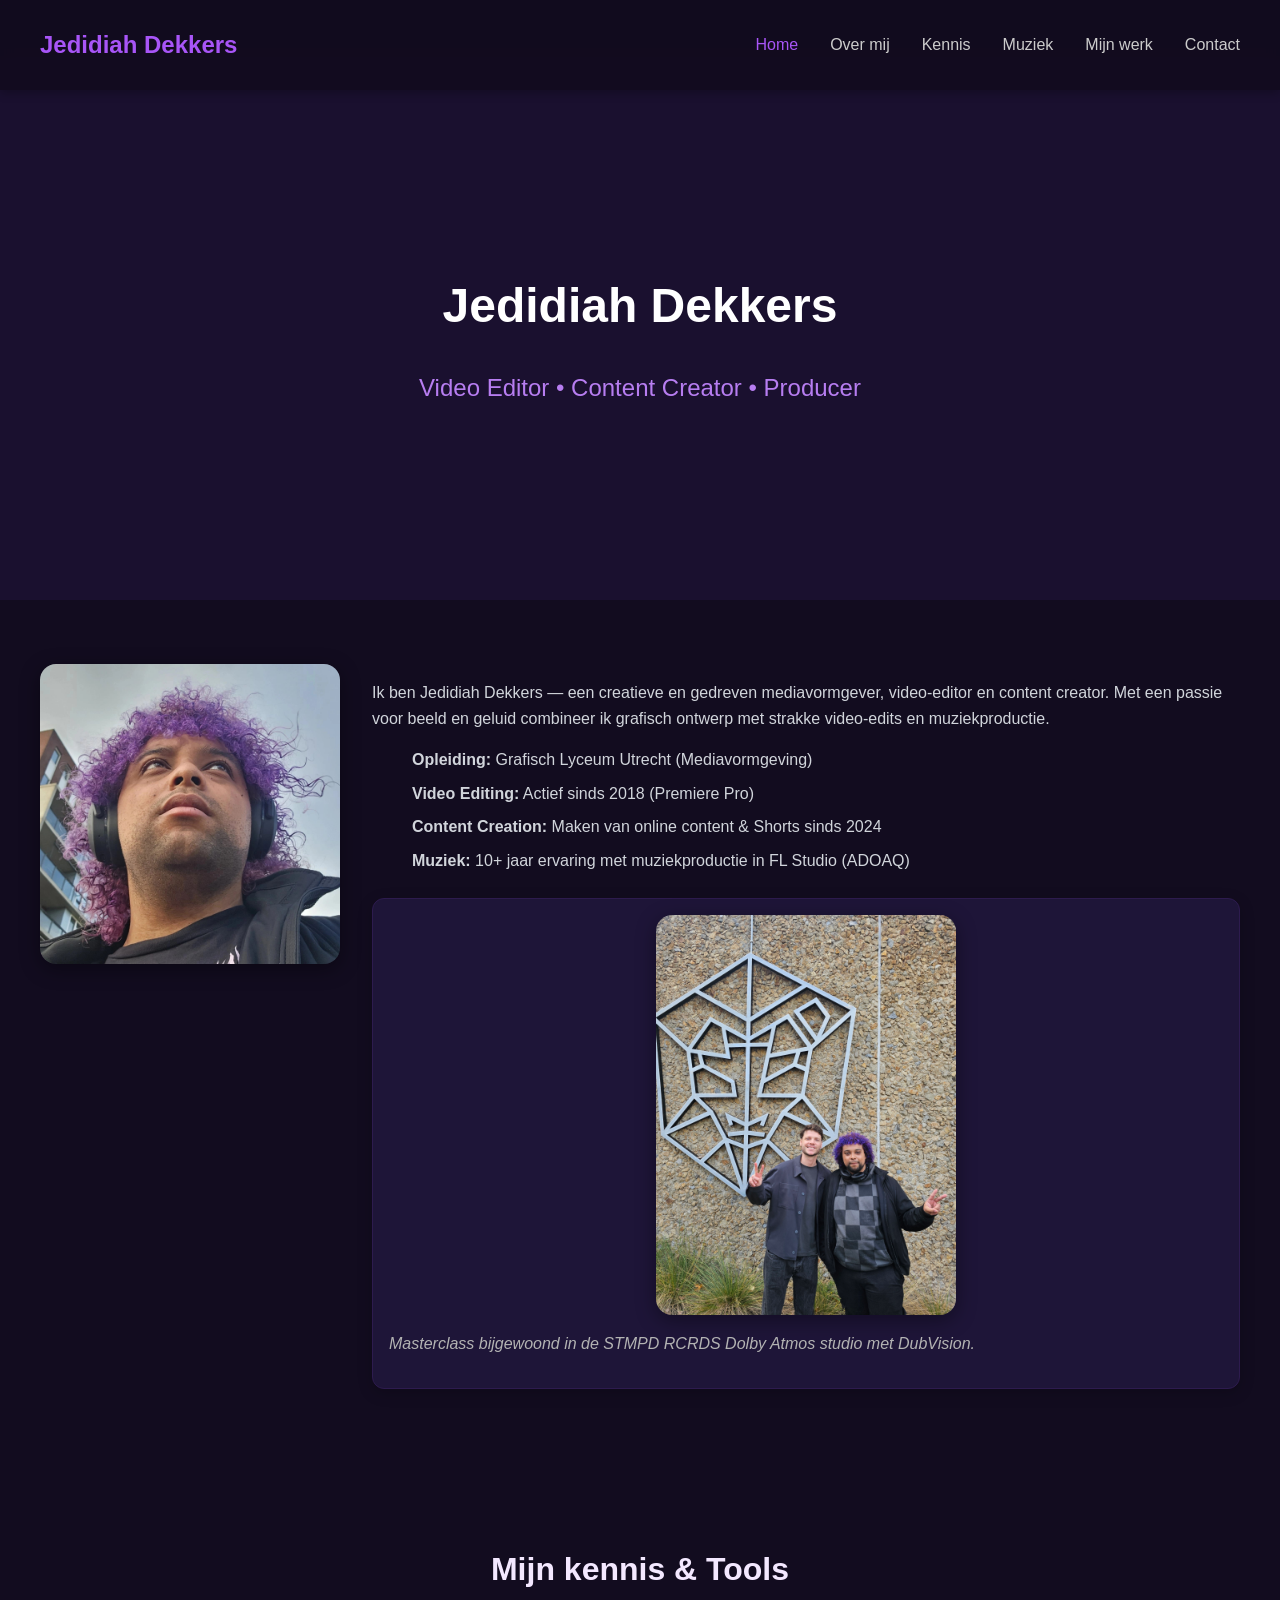
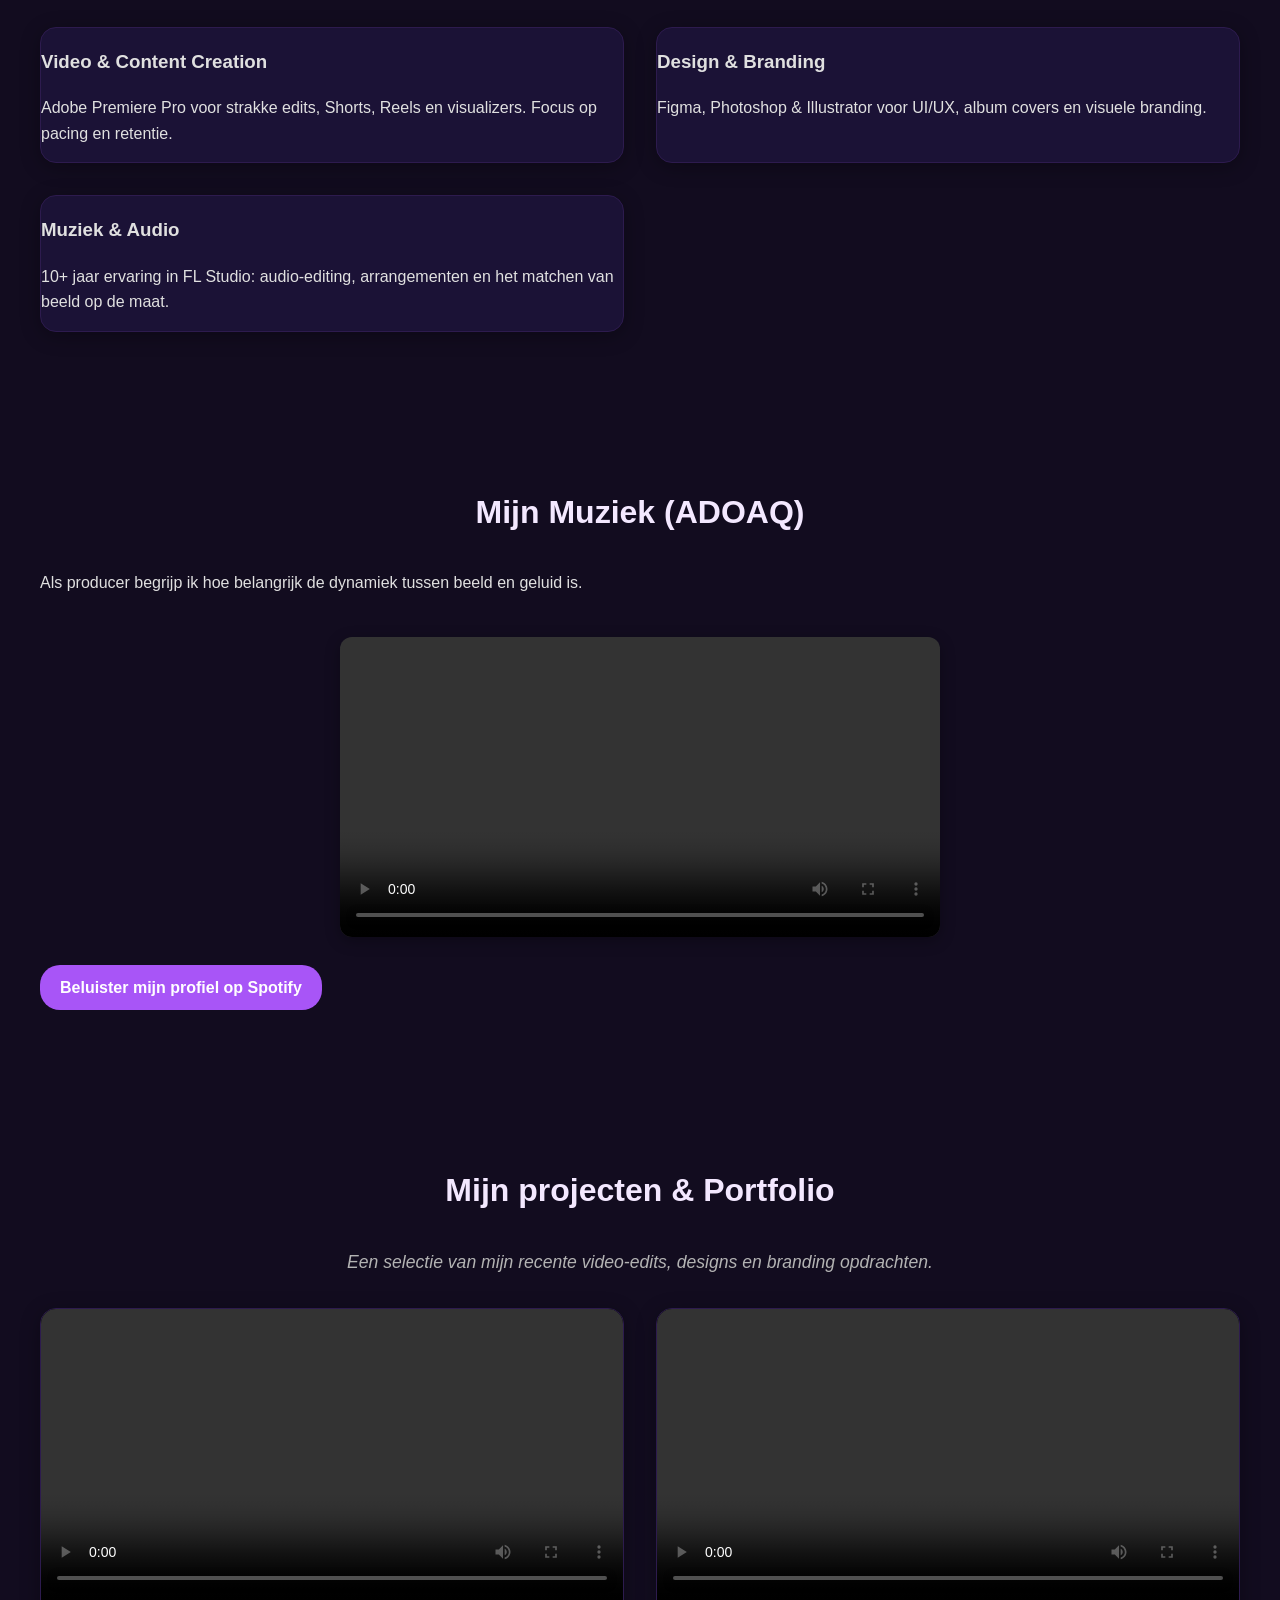
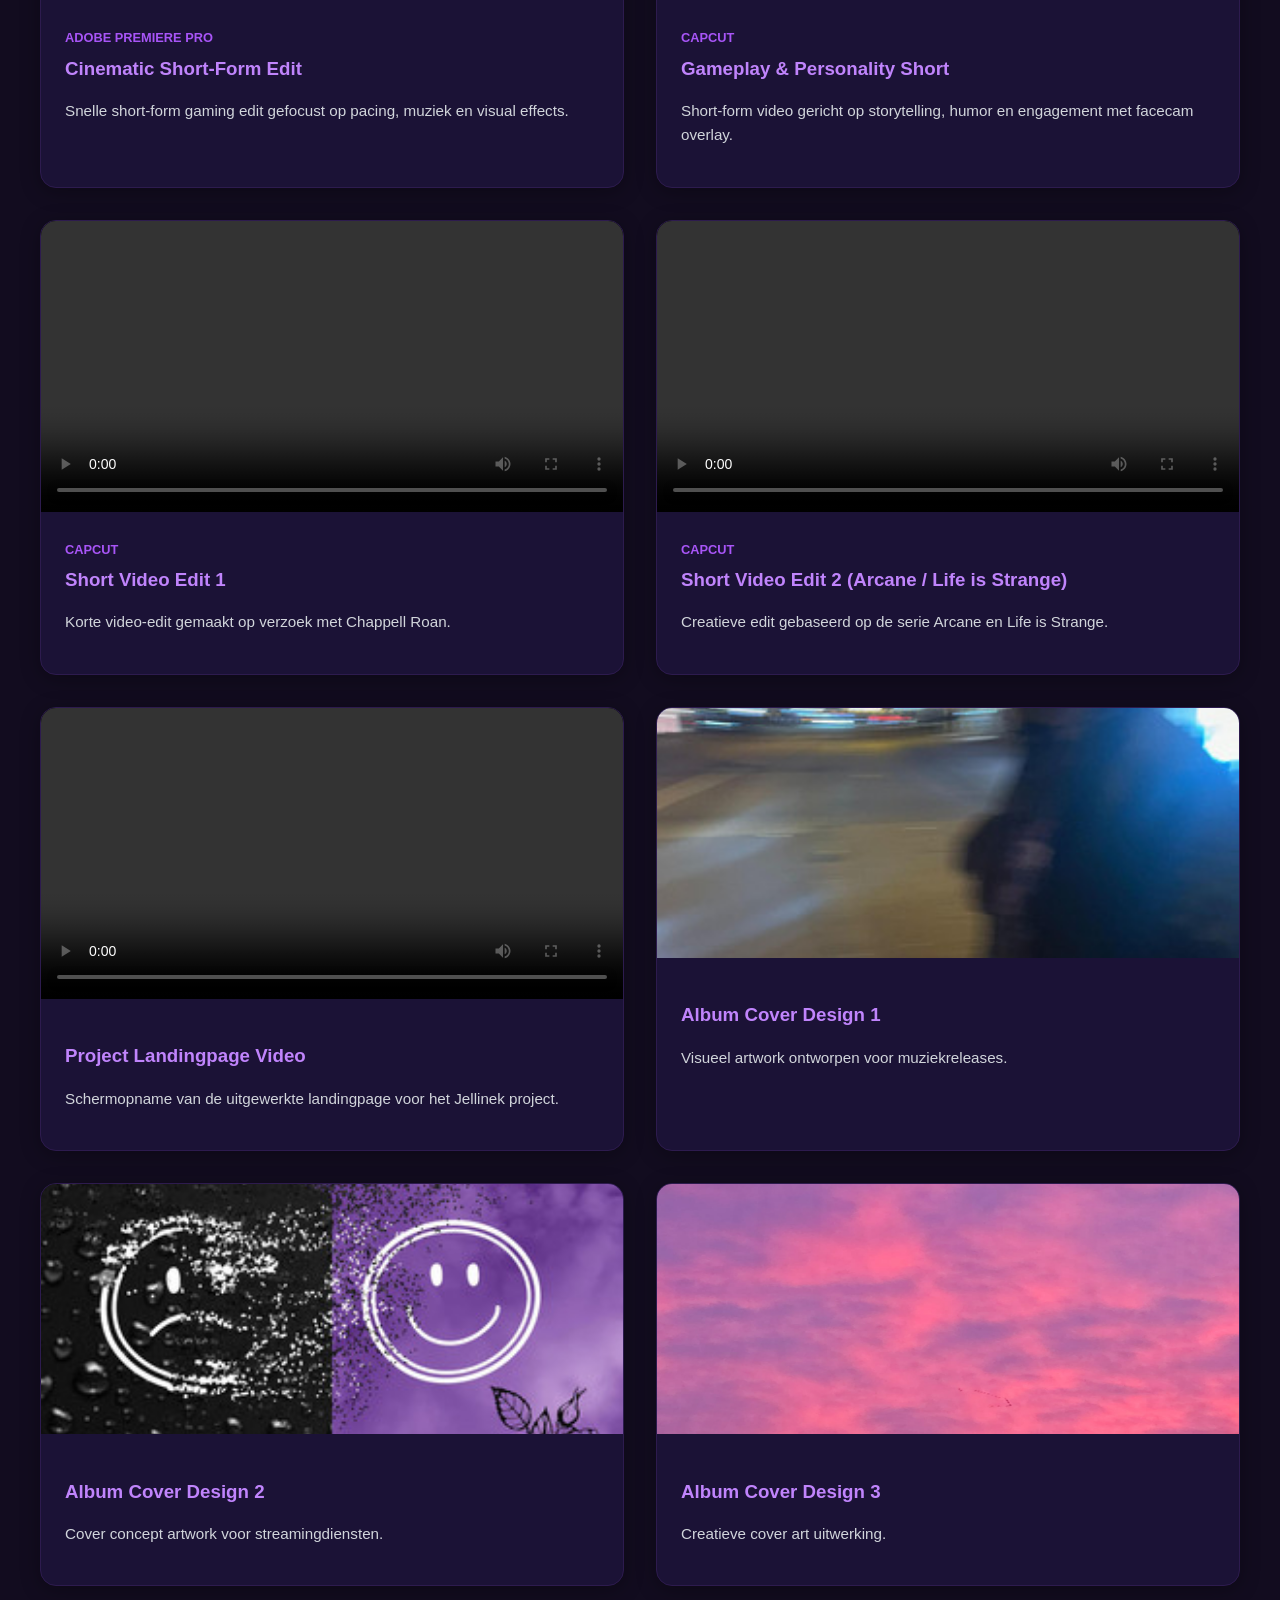
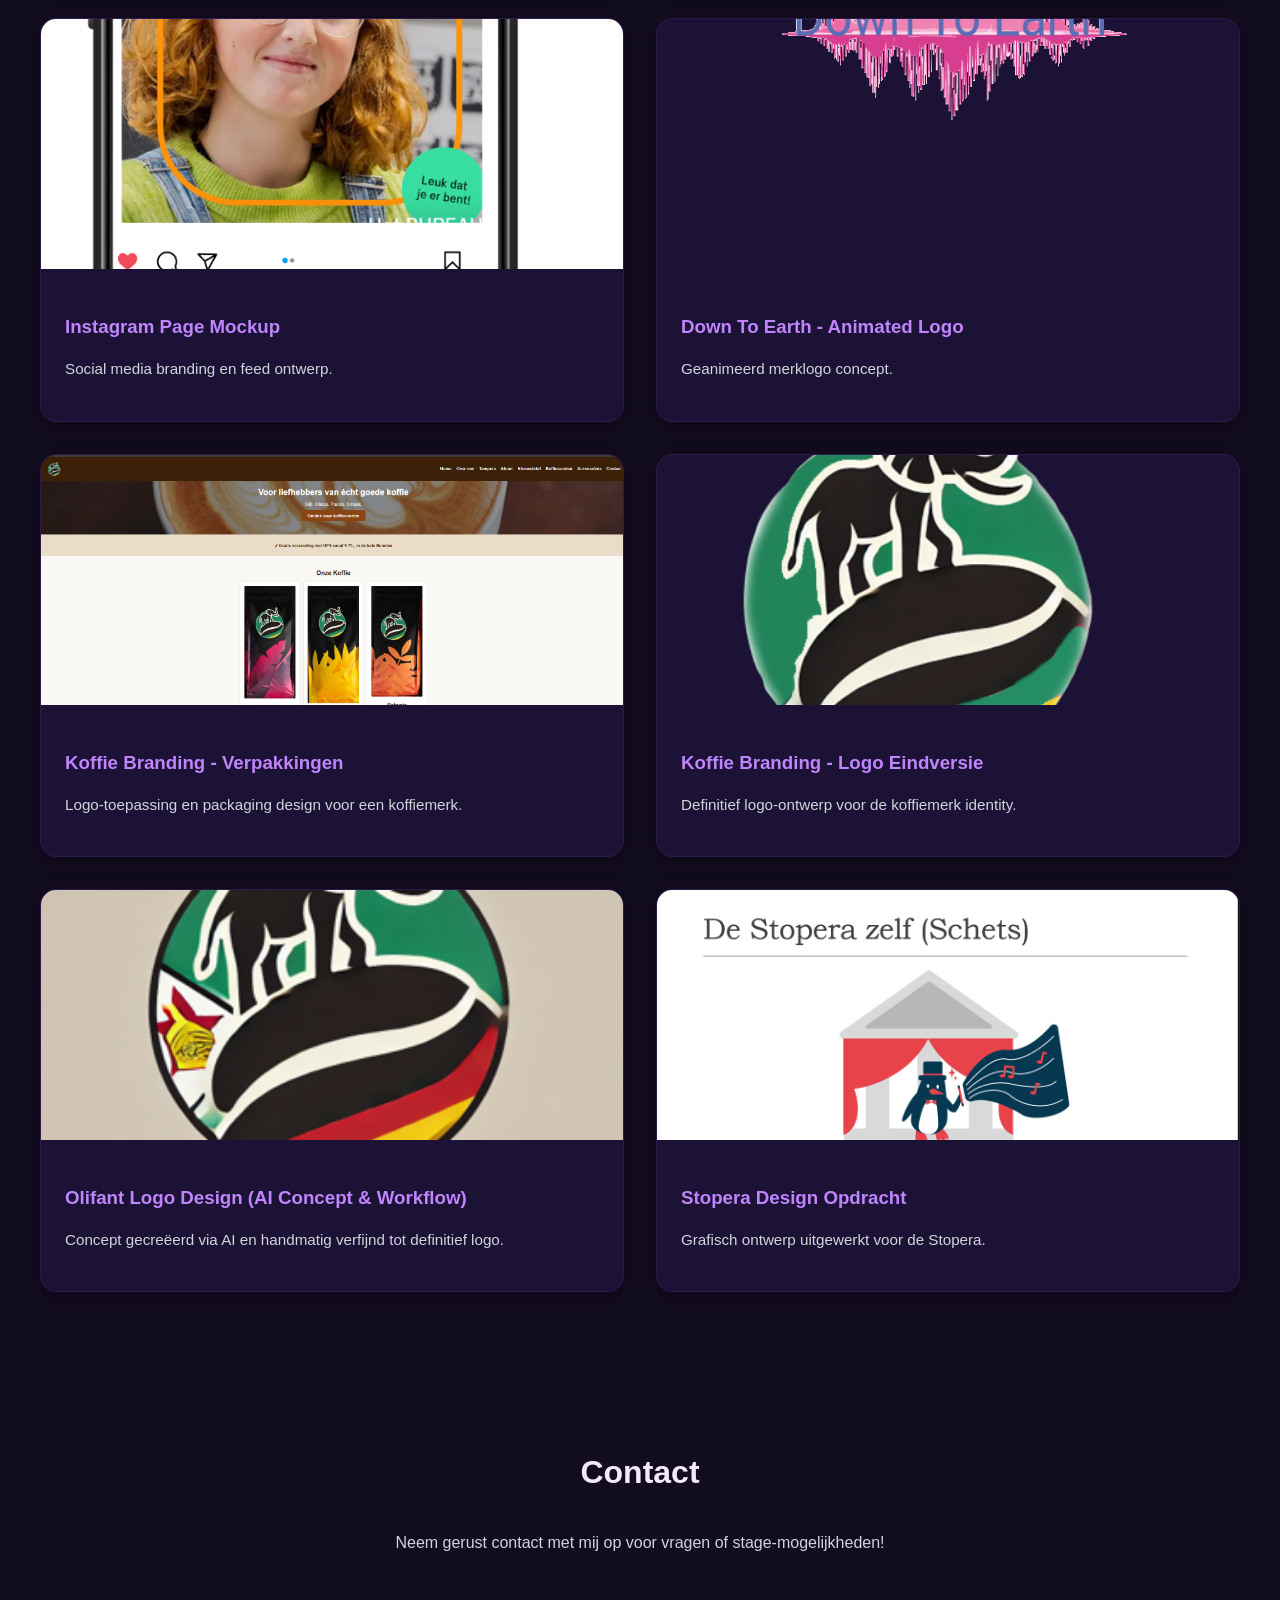
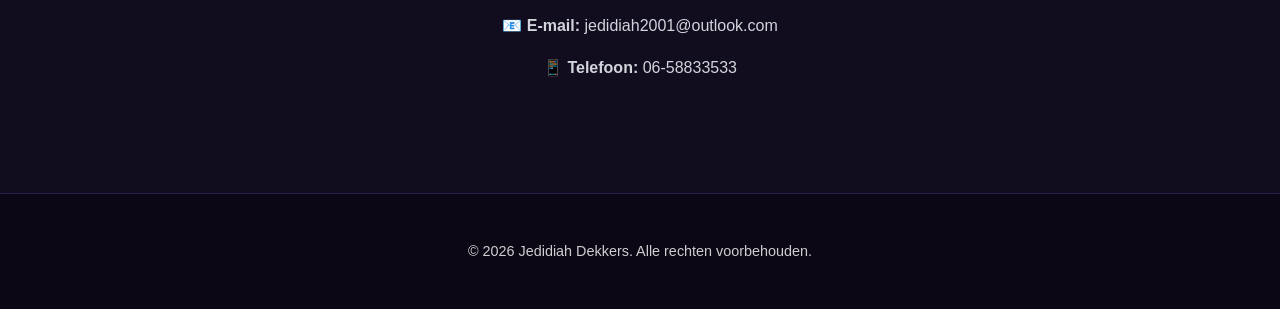
==== index.html @ 57e6997c "Update index.html" ====
<!DOCTYPE html>
<html lang="nl">
<head>
  <meta charset="UTF-8">
  <meta name="viewport" content="width=device-width, initial-scale=1.0">
  <title>Jedidiah Dekkers | Portfolio</title>
  <link rel="stylesheet" href="style.css">
</head>
<body>

  <!-- 🧭 NAVIGATIE -->
  <header>
    <nav>
      <div class="logo">Jedidiah Dekkers</div>
      <ul class="nav-links">
        <li><a href="#home" class="active">Home</a></li>
        <li><a href="#about">Over mij</a></li>
        <li><a href="#skills">Kennis</a></li>
        <li><a href="#music">Muziek</a></li>
        <li><a href="#work">Mijn werk</a></li>
        <li><a href="#contact">Contact</a></li>
      </ul>
      <div class="hamburger">
        <span></span>
        <span></span>
        <span></span>
      </div>
    </nav>
  </header>

  <!-- 🏠 HERO -->
  <section id="home" class="hero">
    <div class="hero-text">
      <h1>Jedidiah Dekkers</h1>
      <p>Video Editor • Content Creator • Producer</p>
    </div>
  </section>

  <!-- 👤 OVER MIJ -->
  <section id="about" class="container about">
    <img src="ik.jpg" alt="Jedidiah Dekkers">
    <div class="about-text">
      <p>
        Ik ben Jedidiah Dekkers — een creatieve en gedreven mediavormgever, video-editor en content creator.
        Met een passie voor beeld en geluid combineer ik grafisch ontwerp met strakke video-edits en muziekproductie.
      </p>
      <ul>
        <li><strong>Opleiding:</strong> Grafisch Lyceum Utrecht (Mediavormgeving)</li>
        <li><strong>Video Editing:</strong> Actief sinds 2018 (Premiere Pro)</li>
        <li><strong>Content Creation:</strong> Maken van online content & Shorts sinds 2024</li>
        <li><strong>Muziek:</strong> 10+ jaar ervaring met muziekproductie in FL Studio (ADOAQ)</li>
      </ul>

      <div class="about-highlight">
        <img src="stmpd masterclass.jpg" alt="Jedidiah bij STMPD RCRDS met DubVision">
        <p><em>Masterclass bijgewoond in de STMPD RCRDS Dolby Atmos studio met DubVision.</em></p>
      </div>
    </div>
  </section>

  <!-- 💡 MIJN KENNIS -->
  <section id="skills" class="container">
    <h2 class="section-title">Mijn kennis & Tools</h2>
    <div class="projects">
      <div class="project-card">
        <h3>Video & Content Creation</h3>
        <p>Adobe Premiere Pro voor strakke edits, Shorts, Reels en visualizers. Focus op pacing en retentie.</p>
      </div>
      <div class="project-card">
        <h3>Design & Branding</h3>
        <p>Figma, Photoshop & Illustrator voor UI/UX, album covers en visuele branding.</p>
      </div>
      <div class="project-card">
        <h3>Muziek & Audio</h3>
        <p>10+ jaar ervaring in FL Studio: audio-editing, arrangementen en het matchen van beeld op de maat.</p>
      </div>
    </div>
  </section>

  <!-- 🎵 MUZIEK & SPOTIFY -->
  <section id="music" class="container">
    <h2 class="section-title">Mijn Muziek (ADOAQ)</h2>
    <p>Als producer begrijp ik hoe belangrijk de dynamiek tussen beeld en geluid is.</p>
    <br>

    <div style="max-width: 600px; margin: 0 auto 20px auto;">
      <video controls style="width: 100%; border-radius: 12px; box-shadow: 0 4px 15px rgba(0,0,0,0.3);">
        <source src="spotify-stats.mp4" type="video/mp4">
        Je browser ondersteunt deze video niet.
      </video>
    </div>

    <a href="https://open.spotify.com/artist/4G5xsMK9dg3dUWEh1x5JIy?si=kRsQMoTTRTSNN8kBHNEunQ" target="_blank" style="padding: 10px 20px; background-color: #a855f7; color: white; border-radius: 20px; text-decoration: none; font-weight: bold; display: inline-block;">Beluister mijn profiel op Spotify</a>
  </section>

  <!-- 💼 MIJN WERK & SHORTS -->
  <section id="work" class="container">
    <h2 class="section-title">Mijn projecten & Portfolio</h2>
    <p class="work-intro">Een selectie van mijn recente video-edits, designs en branding opdrachten.</p>
    <div class="projects">

      <!-- Short 1: Save Edit (Premiere Pro) -->
      <div class="project-card">
        <div class="media-wrapper">
          <video controls preload="metadata">
            <source src="save.mp4" type="video/mp4">
            Je browser ondersteunt deze video niet.
          </video>
        </div>
        <div class="project-content">
          <span style="font-size: 0.8rem; color: #a855f7; font-weight: bold; text-transform: uppercase;">Adobe Premiere Pro</span>
          <h3 style="margin-top: 4px;">Cinematic Short-Form Edit</h3>
          <p>Snelle short-form gaming edit gefocust op pacing, muziek en visual effects.</p>
        </div>
      </div>

      <!-- Short 2: Storm Edit (CapCut) -->
      <div class="project-card">
        <div class="media-wrapper">
          <video controls preload="metadata">
            <source src="storm.mp4" type="video/mp4">
            Je browser ondersteunt deze video niet.
          </video>
        </div>
        <div class="project-content">
          <span style="font-size: 0.8rem; color: #a855f7; font-weight: bold; text-transform: uppercase;">CapCut</span>
          <h3 style="margin-top: 4px;">Gameplay & Personality Short</h3>
          <p>Short-form video gericht op storytelling, humor en engagement met facecam overlay.</p>
        </div>
      </div>

      <!-- Short 3: Transvisibility Edit (CapCut) -->
      <div class="project-card">
        <div class="media-wrapper">
          <video controls>
            <source src="transvisibility.mp4" type="video/mp4">
          </video>
        </div>
        <div class="project-content">
          <span style="font-size: 0.8rem; color: #a855f7; font-weight: bold; text-transform: uppercase;">CapCut</span>
          <h3 style="margin-top: 4px;">Short Video Edit 1</h3>
          <p>Korte video-edit gemaakt op verzoek met Chappell Roan.</p>
        </div>
      </div>

      <!-- Short 4: Jinx & Chloe Edit (CapCut) -->
      <div class="project-card">
        <div class="media-wrapper">
          <video controls>
            <source src="jinx and chloe💙.mp4" type="video/mp4">
          </video>
        </div>
        <div class="project-content">
          <span style="font-size: 0.8rem; color: #a855f7; font-weight: bold; text-transform: uppercase;">CapCut</span>
          <h3 style="margin-top: 4px;">Short Video Edit 2 (Arcane / Life is Strange)</h3>
          <p>Creatieve edit gebaseerd op de serie Arcane en Life is Strange.</p>
        </div>
      </div>

      <!-- Jellinek Video -->
      <div class="project-card">
        <div class="media-wrapper">
          <video controls>
            <source src="jellinek project week opdrachr.mp4" type="video/mp4">
          </video>
        </div>
        <div class="project-content">
          <h3>Project Landingpage Video</h3>
          <p>Schermopname van de uitgewerkte landingpage voor het Jellinek project.</p>
        </div>
      </div>

      <!-- Album Cover 1 -->
      <div class="project-card">
        <div class="media-wrapper">
          <img src="album cover 1.jpeg" alt="Album Cover Design 1">
        </div>
        <div class="project-content">
          <h3>Album Cover Design 1</h3>
          <p>Visueel artwork ontworpen voor muziekreleases.</p>
        </div>
      </div>

      <!-- Album Cover 2 -->
      <div class="project-card">
        <div class="media-wrapper">
          <img src="album cover 2.jpeg" alt="Album Cover Design 2">
        </div>
        <div class="project-content">
          <h3>Album Cover Design 2</h3>
          <p>Cover concept artwork voor streamingdiensten.</p>
        </div>
      </div>

      <!-- Album Cover 3 -->
      <div class="project-card">
        <div class="media-wrapper">
          <img src="album cover.jpg" alt="Album Cover Design 3">
        </div>
        <div class="project-content">
          <h3>Album Cover Design 3</h3>
          <p>Creatieve cover art uitwerking.</p>
        </div>
      </div>

      <!-- Instagram Page Mockup -->
      <div class="project-card">
        <div class="media-wrapper">
          <img src="instragrampagemockup.png" alt="Instagram Page Mockup">
        </div>
        <div class="project-content">
          <h3>Instagram Page Mockup</h3>
          <p>Social media branding en feed ontwerp.</p>
        </div>
      </div>

      <!-- Down to Earth Logo GIF -->
      <div class="project-card">
        <div class="media-wrapper">
          <img src="down-to-earth-logo.gif" alt="Down to Earth Animated Logo">
        </div>
        <div class="project-content">
          <h3>Down To Earth - Animated Logo</h3>
          <p>Geanimeerd merklogo concept.</p>
        </div>
      </div>

      <!-- Koffieopdracht Verpakkingen -->
      <div class="project-card">
        <div class="media-wrapper">
          <img src="koffieopdrachtlogo op verpakkingen.png" alt="Koffielogo Verpakking">
        </div>
        <div class="project-content">
          <h3>Koffie Branding - Verpakkingen</h3>
          <p>Logo-toepassing en packaging design voor een koffiemerk.</p>
        </div>
      </div>

      <!-- Koffieopdracht Eindversie -->
      <div class="project-card">
        <div class="media-wrapper">
          <img src="logo koffieopdrachteindversie.png" alt="Koffie Logo Eindversie">
        </div>
        <div class="project-content">
          <h3>Koffie Branding - Logo Eindversie</h3>
          <p>Definitief logo-ontwerp voor de koffiemerk identity.</p>
        </div>
      </div>

      <!-- Olifant Logo Concept -->
      <div class="project-card">
        <div class="media-wrapper">
          <img src="olifantlogoaiversie.png" alt="Olifant Logo AI Concept">
        </div>
        <div class="project-content">
          <h3>Olifant Logo Design (AI Concept & Workflow)</h3>
          <p>Concept gecreëerd via AI en handmatig verfijnd tot definitief logo.</p>
        </div>
      </div>

      <!-- Sander DPT Opdracht -->
      <div class="project-card">
        <div class="media-wrapper">
          <img src="sander dpt opdracht voor de stopera.png" alt="Stopera Opdracht">
        </div>
        <div class="project-content">
          <h3>Stopera Design Opdracht</h3>
          <p>Grafisch ontwerp uitgewerkt voor de Stopera.</p>
        </div>
      </div>

    </div>
  </section>

  <!-- ✉️ CONTACT -->
  <section id="contact" class="container contact">
    <h2 class="section-title">Contact</h2>
    <p>Neem gerust contact met mij op voor vragen of stage-mogelijkheden!</p>
    <br>
    <p>📧 <strong>E-mail:</strong> jedidiah2001@outlook.com</p>
    <p>📱 <strong>Telefoon:</strong> 06-58833533</p>
  </section>

  <!-- 👣 FOOTER -->
  <footer>
    <p>© 2026 Jedidiah Dekkers. Alle rechten voorbehouden.</p>
  </footer>

  <script>
    const hamburger = document.querySelector('.hamburger');
    const navLinks = document.querySelector('.nav-links');

    hamburger.addEventListener('click', () => {
      hamburger.classList.toggle('open');
      navLinks.classList.toggle('active');
    });
  </script>

</body>
</html>
---- style.css ----
```css
/* ----------------------------- */
/* 🌐 ALGEMENE STYLING */
/* ----------------------------- */
* {
  margin: 0;
  padding: 0;
  box-sizing: border-box;
}

html {
  scroll-behavior: smooth;
}

body {
  font-family: "Poppins", Arial, sans-serif;
  color: #e0e0e0;
  background-color: #120c1f; /* Diep violet/donkere achtergrond */
  line-height: 1.6;
  margin: 0;
  padding: 0;
}

/* ----------------------------- */
/* 🧭 NAVIGATIE */
/* ----------------------------- */
header {
  width: 100%;
  position: fixed;
  top: 0;
  left: 0;
  background: rgba(18, 12, 31, 0.95);
  backdrop-filter: blur(8px);
  z-index: 1000;
  box-shadow: 0 2px 10px rgba(0, 0, 0, 0.3);
}

nav {
  display: flex;
  justify-content: space-between;
  align-items: center;
  max-width: 1200px;
  margin: 0 auto;
  padding: 1rem 2rem;
}

.logo {
  font-size: 1.5rem;
  font-weight: 700;
  color: #a855f7; /* Violet accentkleur */
}

.nav-links {
  display: flex;
  gap: 1.5rem;
  list-style: none;
}

.nav-links li a {
  text-decoration: none;
  color: #ccc;
  font-weight: 500;
  transition: color 0.3s;
}

.nav-links li a:hover,
.nav-links li a.active {
  color: #a855f7;
}

/* ----------------------------- */
/* 🏠 HERO */
/* ----------------------------- */
.hero {
  height: 60vh;
  min-height: 400px;
  background: #1a102f;
  display: flex;
  align-items: center;
  justify-content: center;
  text-align: center;
  color: #fff;
  padding: 0 1.5rem;
  position: relative;
  margin-top: 60px;
}

.hero-text {
  position: relative;
  z-index: 1;
  max-width: 700px;
  animation: fadeUp 1.2s ease forwards;
}

.hero h1 {
  font-size: 2.8rem;
  font-weight: 700;
  margin-bottom: 1rem;
  color: #ffffff;
}

.hero p {
  font-size: 1.2rem;
  opacity: 0.95;
  color: #c084fc; /* Licht violet */
}

/* Animaties */
@keyframes fadeUp {
  from {
    opacity: 0;
    transform: translateY(20px);
  }
  to {
    opacity: 1;
    transform: translateY(0);
  }
}

/* ----------------------------- */
/* 📦 CONTAINERS & SECTIES */
/* ----------------------------- */
.container {
  max-width: 1200px;
  margin: 0 auto;
  padding: 4rem 2rem;
}

.section-title {
  text-align: center;
  font-size: 2rem;
  margin-bottom: 2rem;
  color: #f3e8ff;
}

/* ----------------------------- */
/* 👤 OVER MIJ */
/* ----------------------------- */
.about {
  display: flex;
  flex-wrap: wrap;
  align-items: flex-start;
  justify-content: center;
  gap: 2rem;
  text-align: left;
}

.about img {
  width: 300px;
  max-width: 100%;
  border-radius: 1rem;
  box-shadow: 0 5px 20px rgba(0, 0, 0, 0.4);
  display: block;
  margin: 0 auto;
}

.about-text {
  flex: 1;
  min-width: 300px;
}

.about-text p {
  margin-bottom: 1rem;
  color: #d1d5db;
}

.about-text ul {
  list-style: none;
  margin-bottom: 1.5rem;
}

.about-text ul li {
  margin-bottom: 0.5rem;
  color: #d1d5db;
}

.about-highlight {
  background: #1e1538;
  padding: 1rem;
  border-radius: 12px;
  box-shadow: 0 4px 15px rgba(0, 0, 0, 0.2);
  margin-top: 1.5rem;
  border: 1px solid #2d1b4e;
}

.about-highlight p {
  color: #b3b3b3 !important;
}

/* ----------------------------- */
/* 💡 PROJECTS / KENNIS / WERK */
/* ----------------------------- */
.projects {
  display: grid;
  grid-template-columns: repeat(auto-fit, minmax(280px, 1fr));
  gap: 2rem;
}

.project-card {
  background: #1b1236;
  border-radius: 1rem;
  box-shadow: 0 4px 20px rgba(0, 0, 0, 0.3);
  overflow: hidden;
  border: 1px solid #2d1b4e;
  transition: transform 0.3s, box-shadow 0.3s;
}

.project-card:hover {
  transform: translateY(-8px);
  box-shadow: 0 6px 25px rgba(168, 85, 247, 0.15);
  border-color: #a855f7;
}

.project-card img {
  width: 100%;
  height: 250px;
  object-fit: cover;
  display: block;
}

.project-card video {
  width: 100%;
  height: auto;
  max-height: 450px;
  background: #000;
  display: block;
}

.project-content {
  padding: 1.5rem;
}

.project-content h3 {
  margin-bottom: 0.5rem;
  color: #c084fc; /* Zachte violetkleur voor titels */
}

.project-content p {
  color: #d1d5db;
  font-size: 0.95rem;
}

/* ----------------------------- */
/* ✨ WORK INTRO */
/* ----------------------------- */
.work-intro {
  text-align: center;
  font-size: 1.1rem;
  margin-bottom: 2rem;
  color: #b3b3b3;
  font-style: italic;
}

/* ----------------------------- */
/* ✉️ CONTACT */
/* ----------------------------- */
.contact {
  text-align: center;
}

.contact p {
  color: #d1d5db;
}

/* ----------------------------- */
/* 👣 FOOTER */
/* ----------------------------- */
footer {
  background: #0b0714;
  color: #fff;
  text-align: center;
  padding: 2rem 1rem;
  font-size: 0.9rem;
  margin-top: 2rem;
  border-top: 1px solid #2d1b4e;
}

footer p {
  opacity: 0.8;
}

/* ----------------------------- */
/* 📱 HAMBURGER MENU & MOBIEL */
/* ----------------------------- */
.hamburger {
  display: none;
  flex-direction: column;
  gap: 5px;
  cursor: pointer;
}

.hamburger span {
  width: 25px;
  height: 3px;
  background: #fff;
  border-radius: 2px;
  transition: 0.3s;
}

@media (max-width: 850px) {
  .nav-links {
    position: fixed;
    top: 0;
    right: -100%;
    width: 70%;
    height: 100%;
    background: #120c1f;
    flex-direction: column;
    align-items: center;
    justify-content: center;
    transition: 0.4s;
    border-left: 1px solid #2d1b4e;
  }
  .nav-links.active {
    right: 0;
  }
  .nav-links li a {
    color: #fff;
    font-size: 1.2rem;
  }
  .hamburger {
    display: flex;
  }
  .hamburger.open span:nth-child(1) {
    transform: rotate(45deg) translate(5px, 6px);
  }
  .hamburger.open span:nth-child(2) {
    opacity: 0;
  }
  .hamburger.open span:nth-child(3) {
    transform: rotate(-45deg) translate(5px, -6px);
  }
}

@media (max-width: 768px) {
  .about {
    flex-direction: column;
    text-align: center;
  }
  .hero h1 {
    font-size: 2rem;
  }
  .about img {
    margin-bottom: 1rem;
    width: 80%;
  }
}

/* ----------------------------- */
/* 🖥️ DESKTOP SPECIFIEKE STYLING */
/* ----------------------------- */
@media screen and (min-width: 768px) {
  nav {
    display: flex;
    justify-content: space-between;
    align-items: center;
    padding: 1rem 0;
  }

  .nav-links {
    display: flex;
    gap: 2rem;
  }

  .hero-text h1 {
    font-size: 3rem;
  }

  .hero-text p {
    font-size: 1.5rem;
  }

  .about {
    flex-direction: row;
    align-items: flex-start;
    justify-content: center;
    text-align: left;
  }

  .projects {
    grid-template-columns: repeat(2, 1fr);
  }

  .hamburger {
    display: none;
  }
}

```
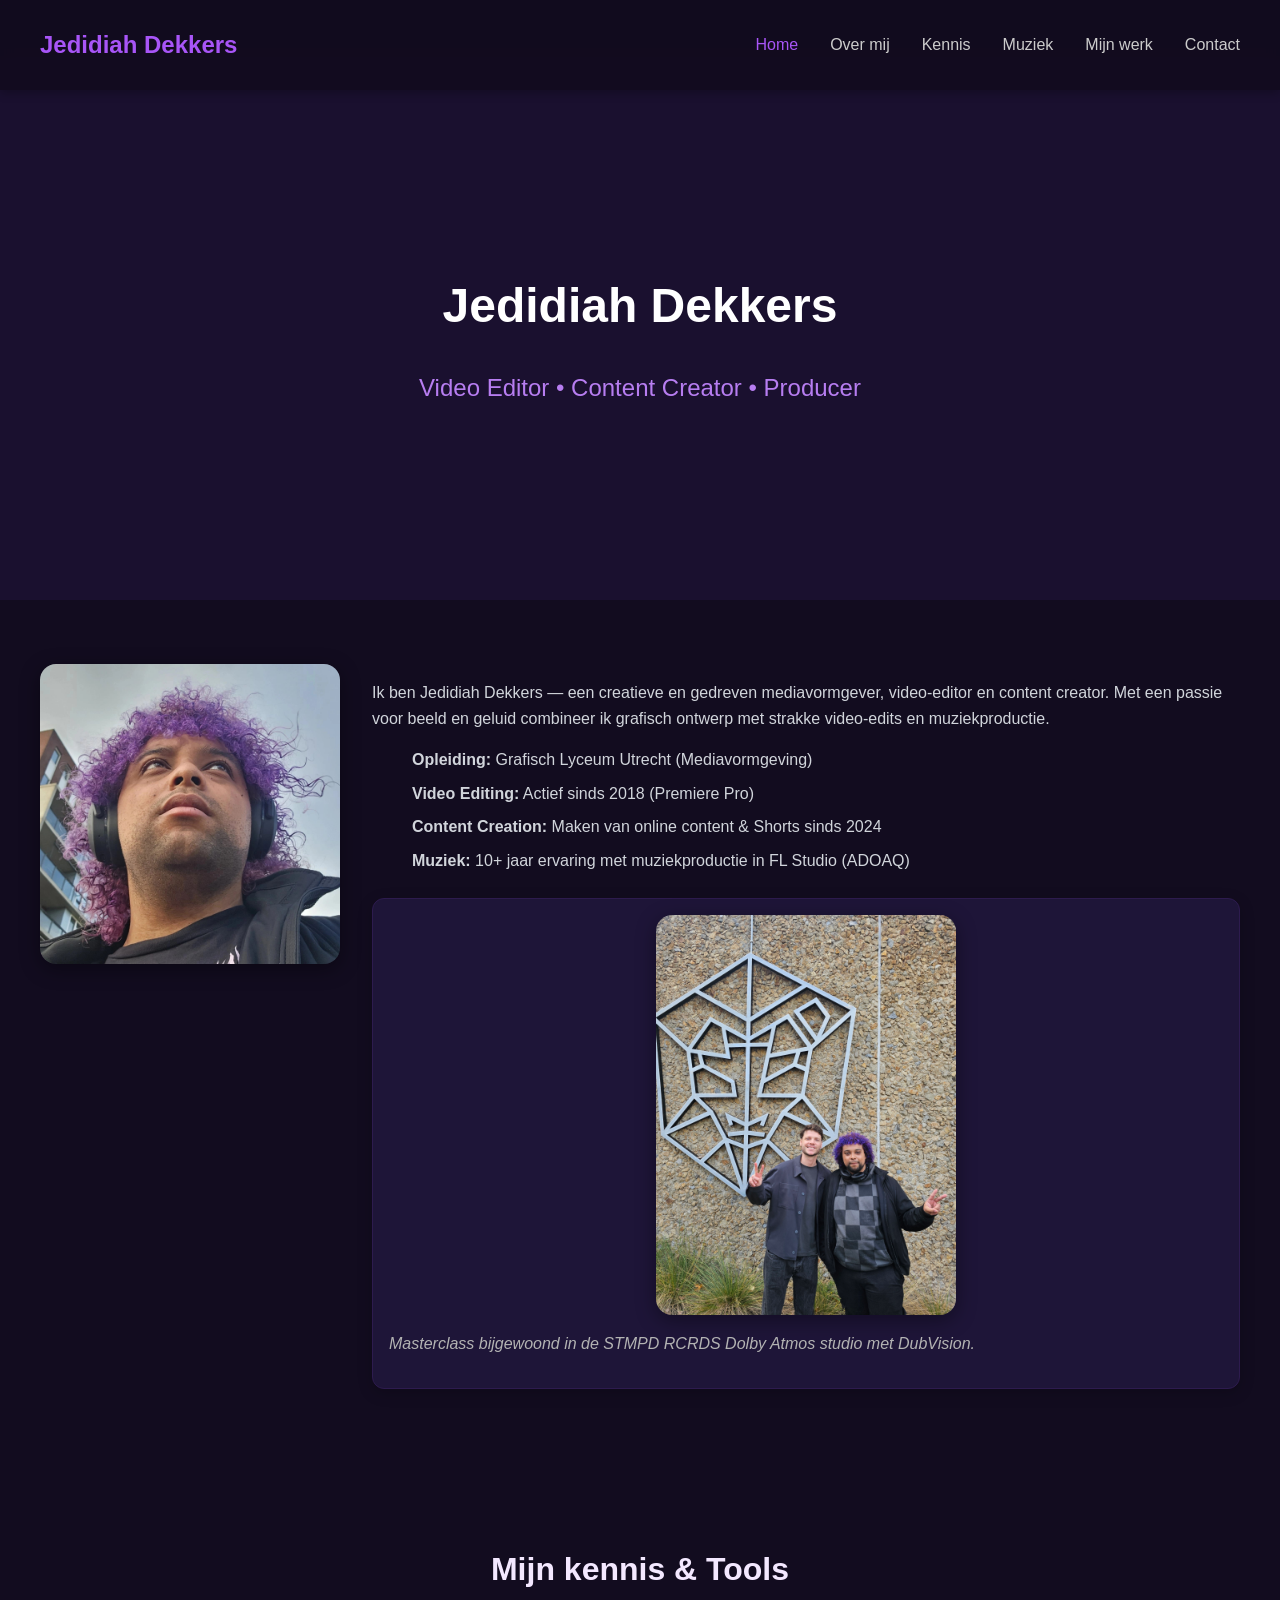
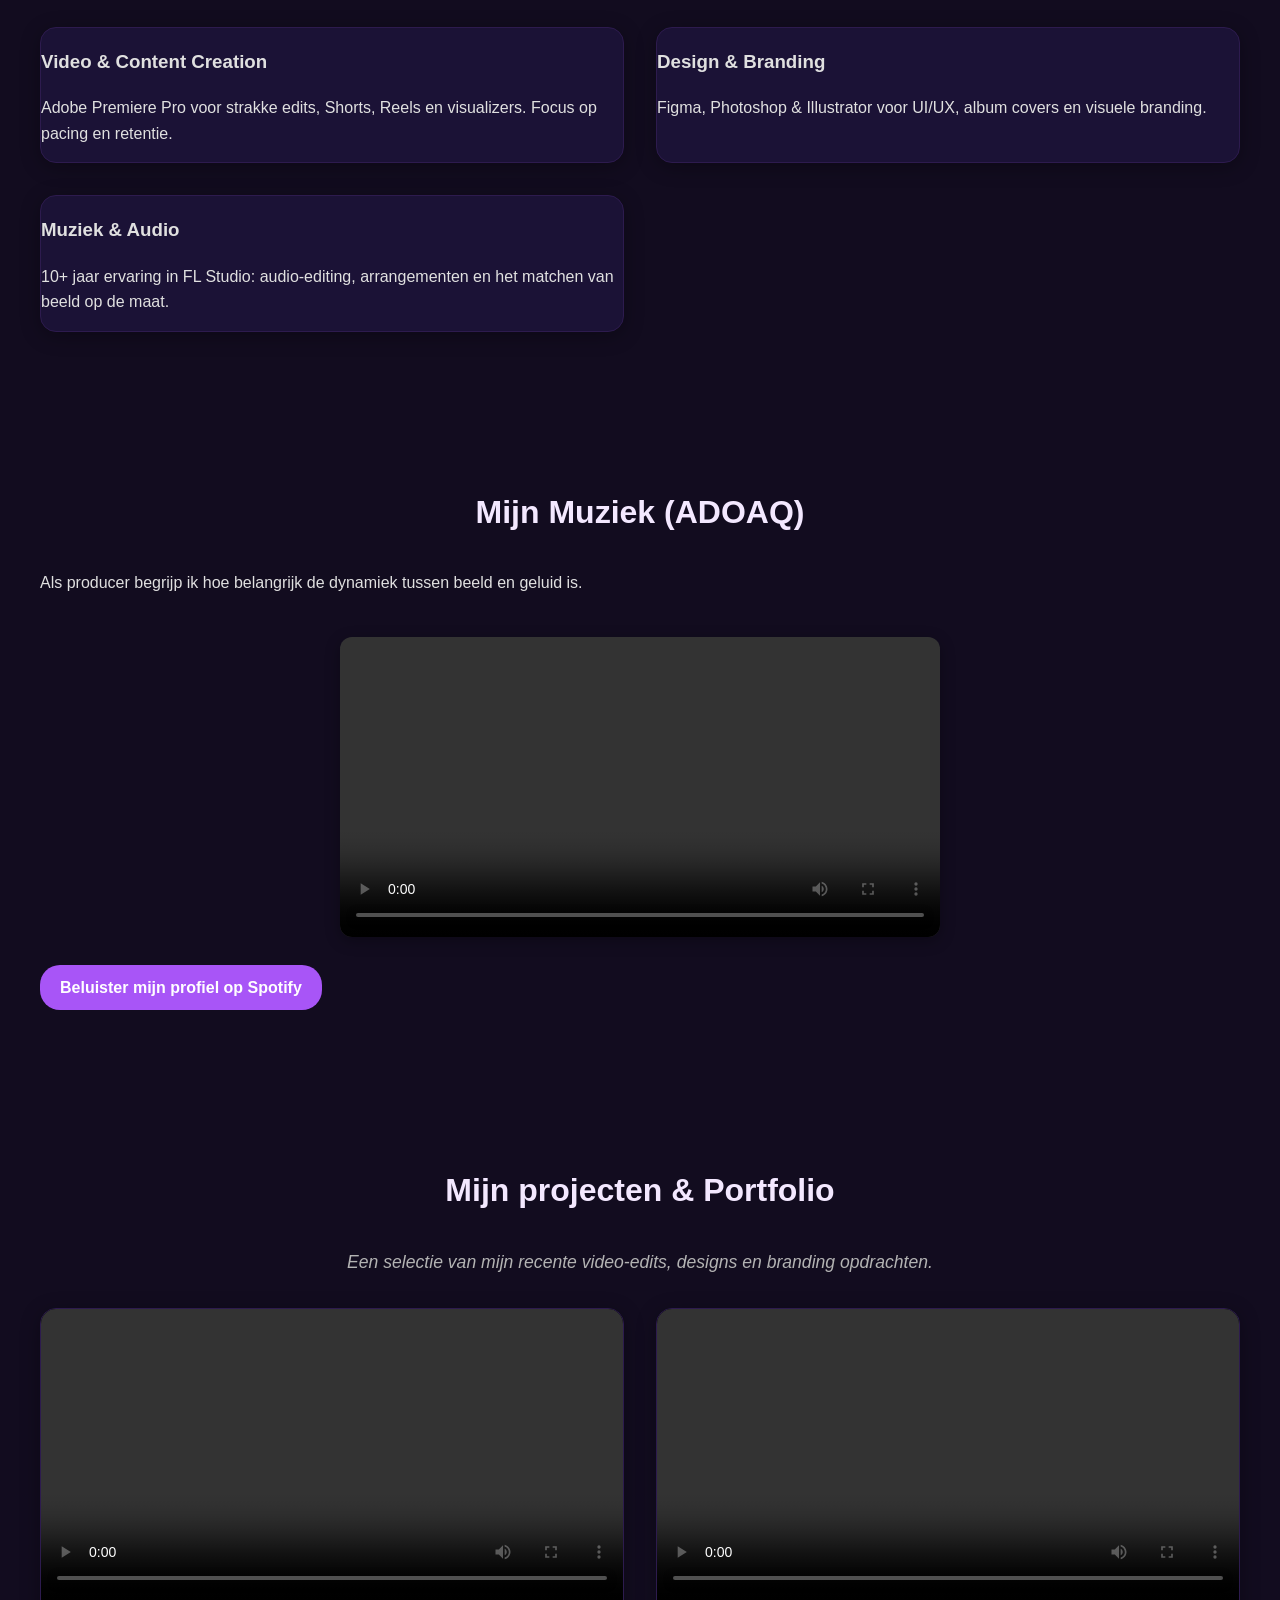
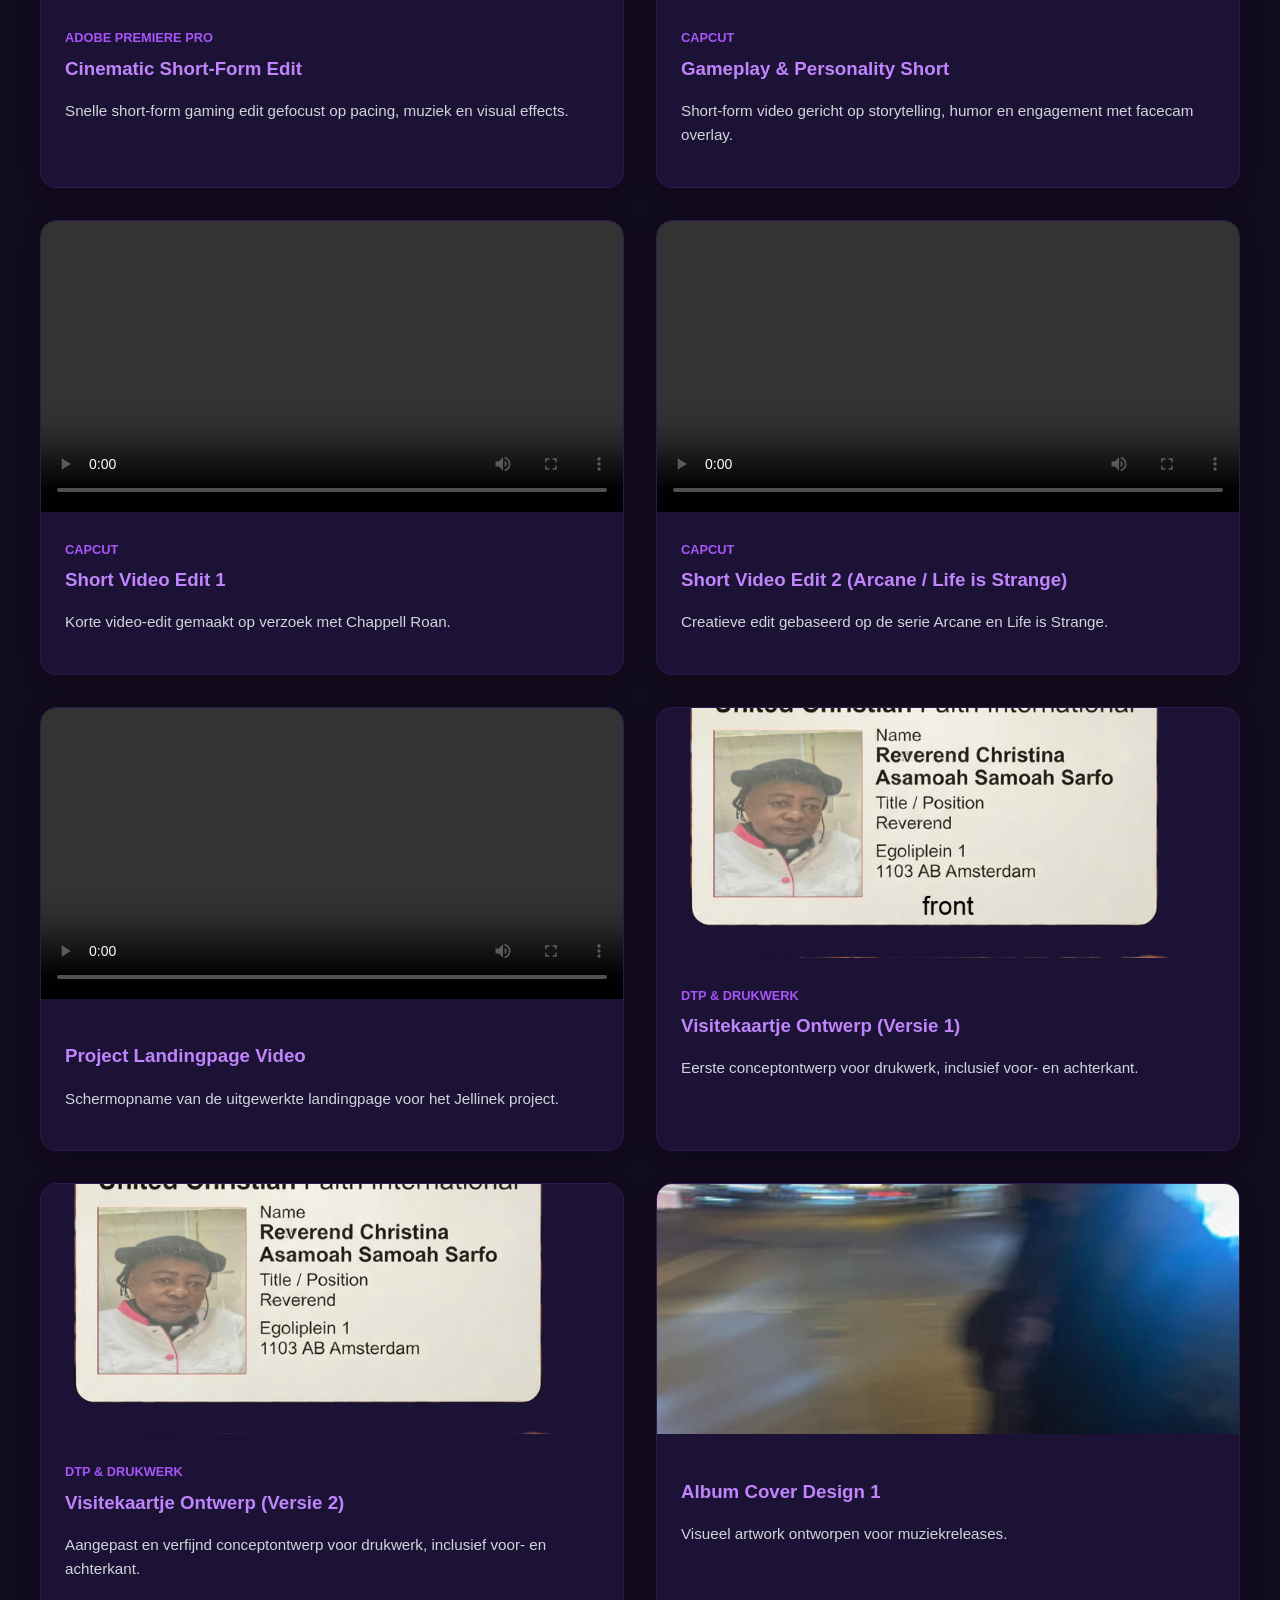
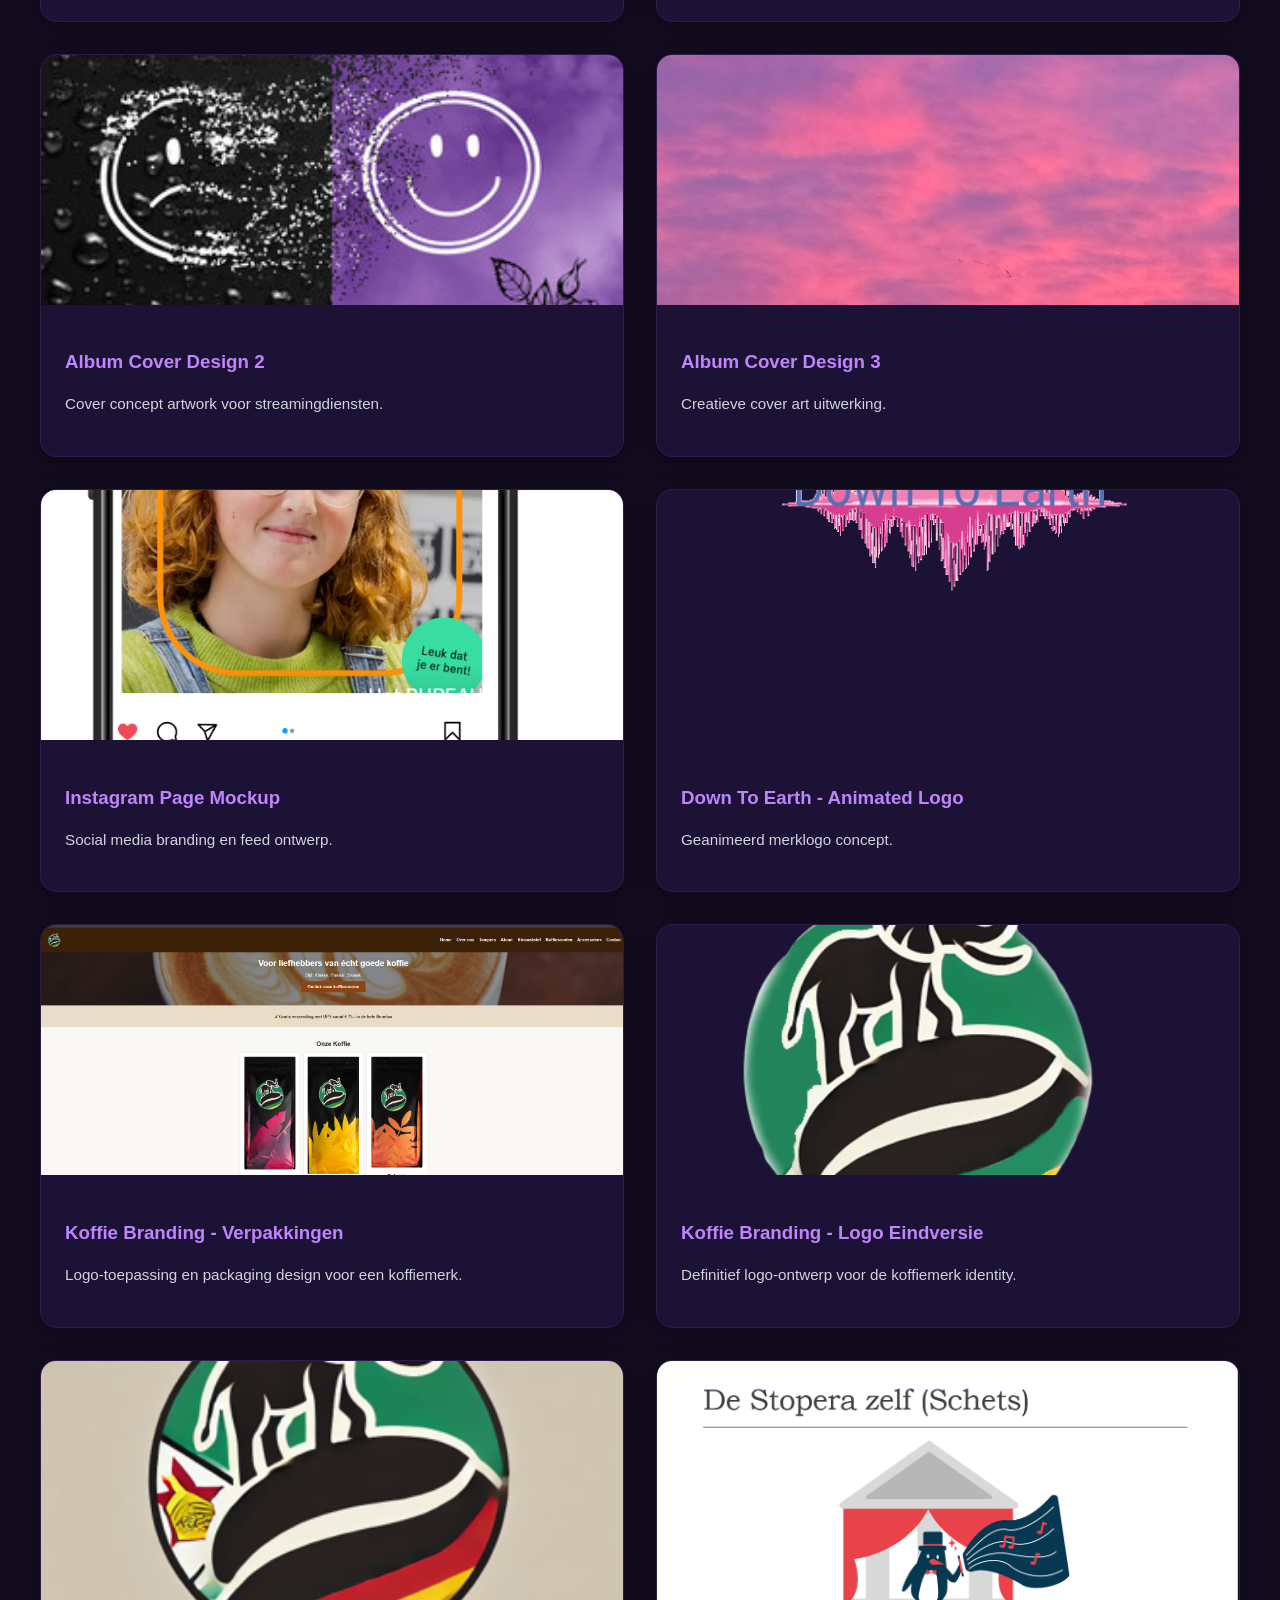
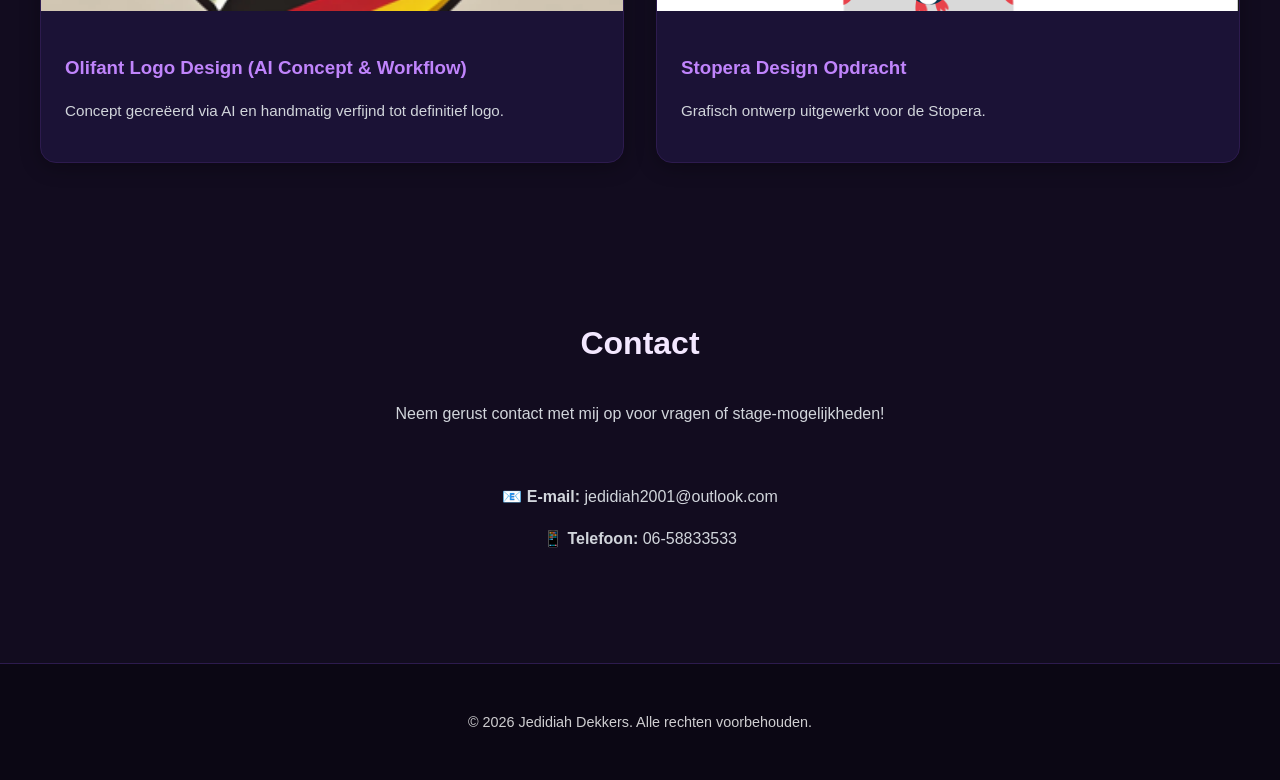
==== commit ed9f25fd: "Update index.html" ====
--- a/index.html
+++ b/index.html
@@ -170,6 +170,30 @@
         </div>
       </div>
 
+      <!-- Visitekaartje Oma (Versie 1) -->
+      <div class="project-card">
+        <div class="media-wrapper">
+          <img src="oma visitie kaart1.jpeg" alt="Visitekaartje Ontwerp Oma - Versie 1">
+        </div>
+        <div class="project-content">
+          <span style="font-size: 0.8rem; color: #a855f7; font-weight: bold; text-transform: uppercase;">DTP & Drukwerk</span>
+          <h3 style="margin-top: 4px;">Visitekaartje Ontwerp (Versie 1)</h3>
+          <p>Eerste conceptontwerp voor drukwerk, inclusief voor- en achterkant.</p>
+        </div>
+      </div>
+
+      <!-- Visitekaartje Oma (Versie 2) -->
+      <div class="project-card">
+        <div class="media-wrapper">
+          <img src="oma visite kaart 2.png" alt="Visitekaartje Ontwerp Oma - Versie 2">
+        </div>
+        <div class="project-content">
+          <span style="font-size: 0.8rem; color: #a855f7; font-weight: bold; text-transform: uppercase;">DTP & Drukwerk</span>
+          <h3 style="margin-top: 4px;">Visitekaartje Ontwerp (Versie 2)</h3>
+          <p>Aangepast en verfijnd conceptontwerp voor drukwerk, inclusief voor- en achterkant.</p>
+        </div>
+      </div>
+
       <!-- Album Cover 1 -->
       <div class="project-card">
         <div class="media-wrapper">
@@ -298,4 +322,3 @@
 
 </body>
 </html>
-
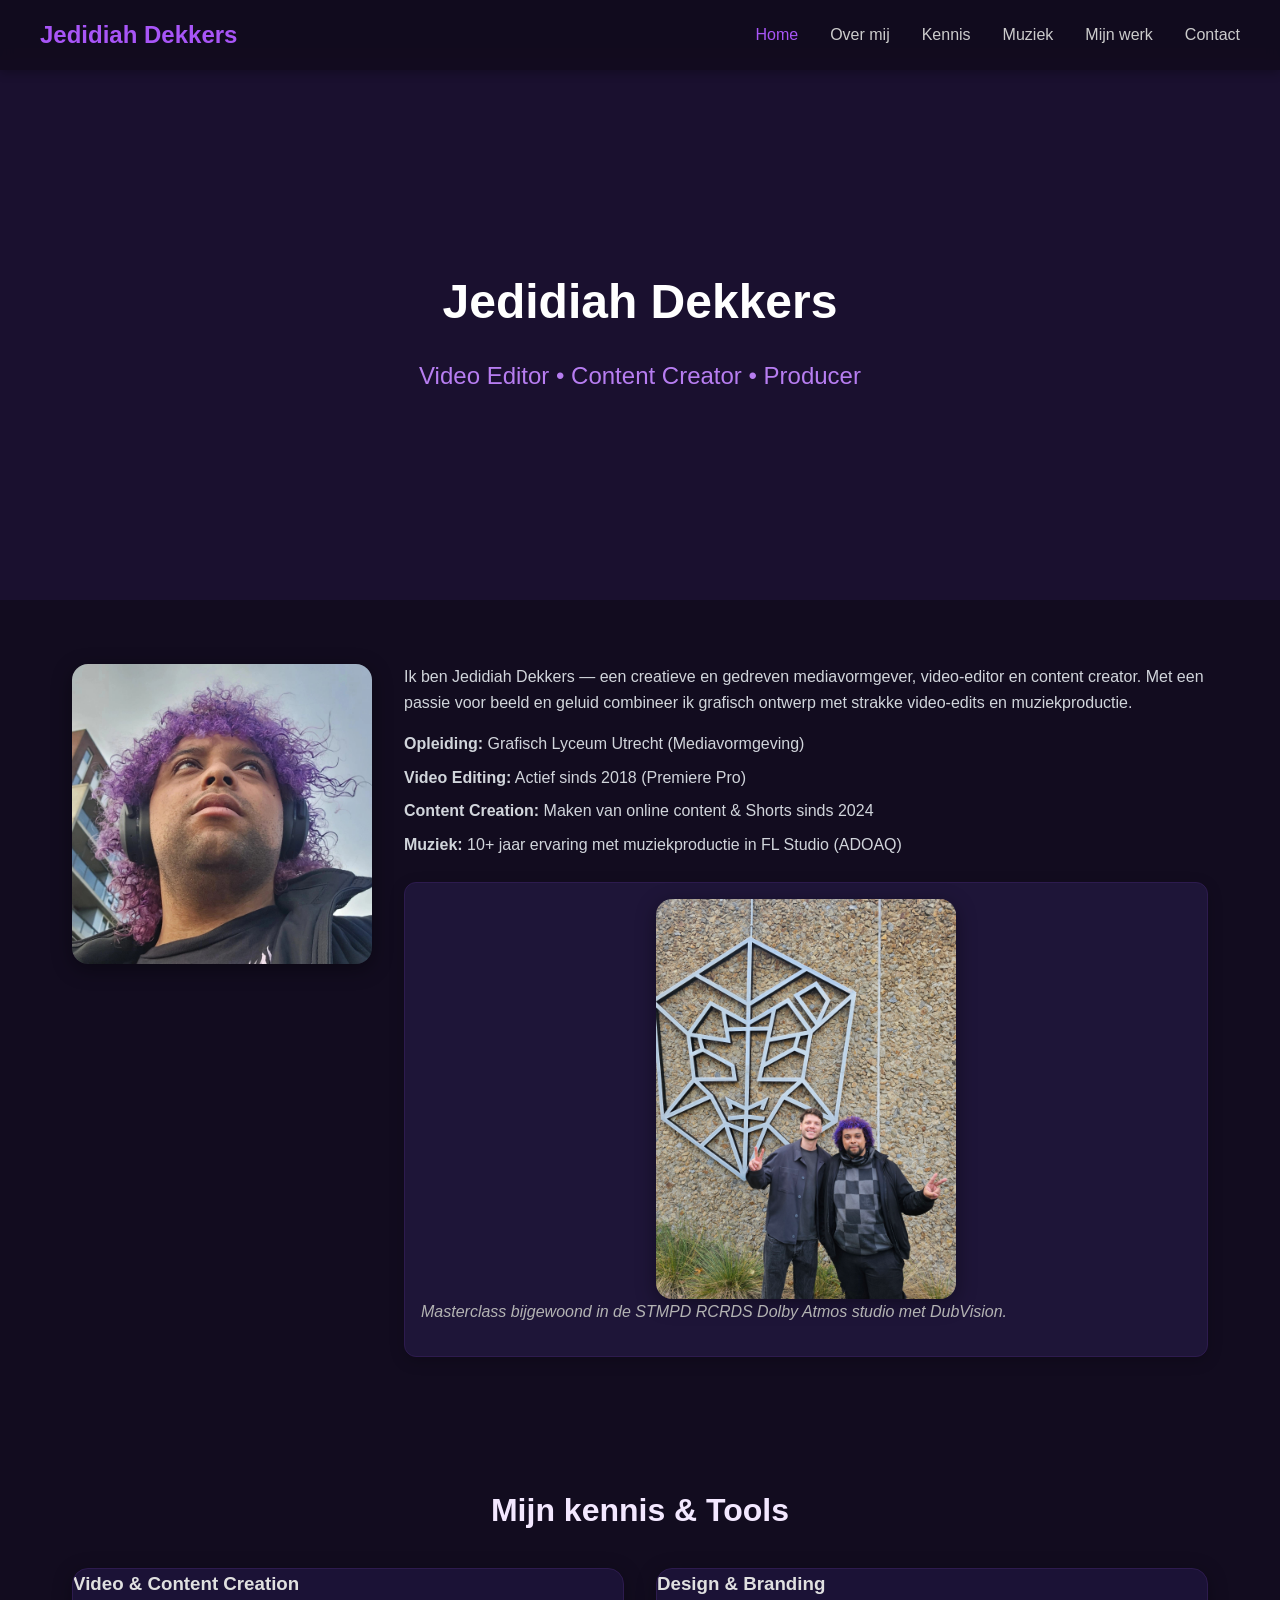
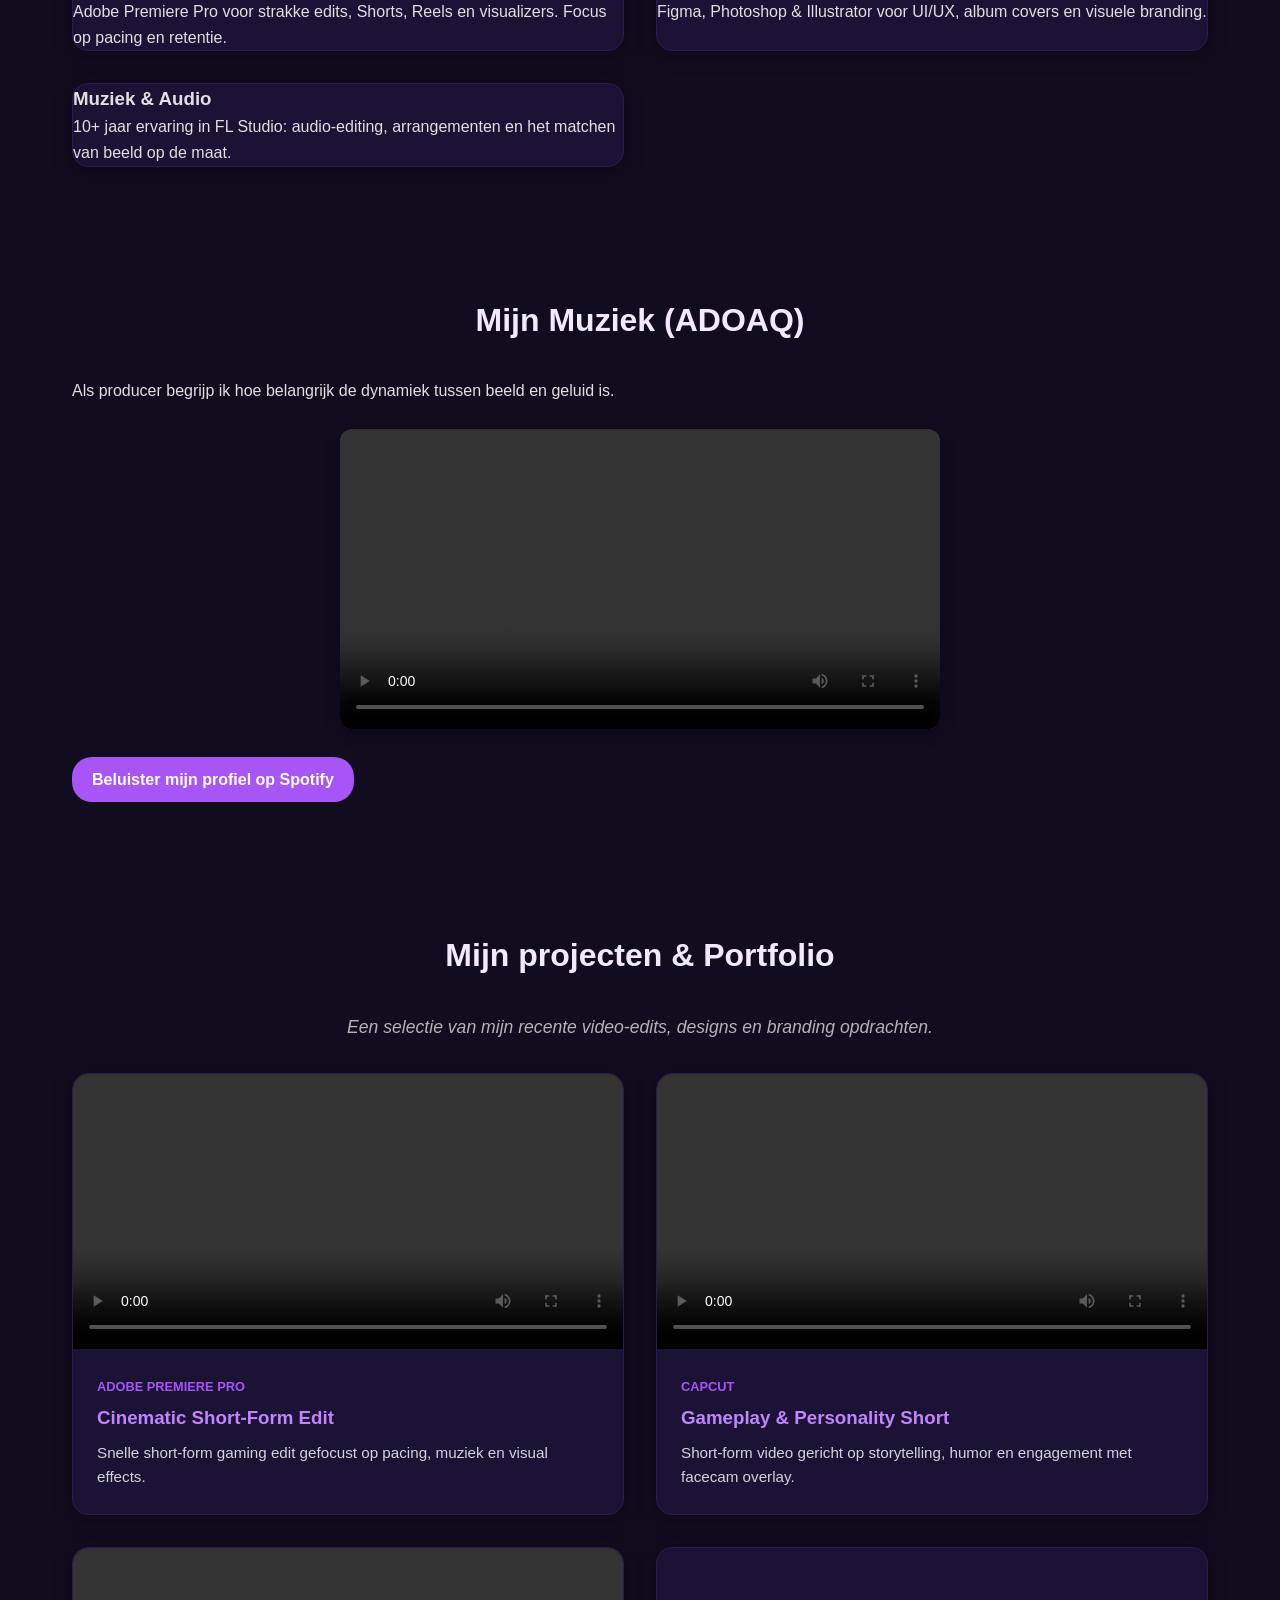
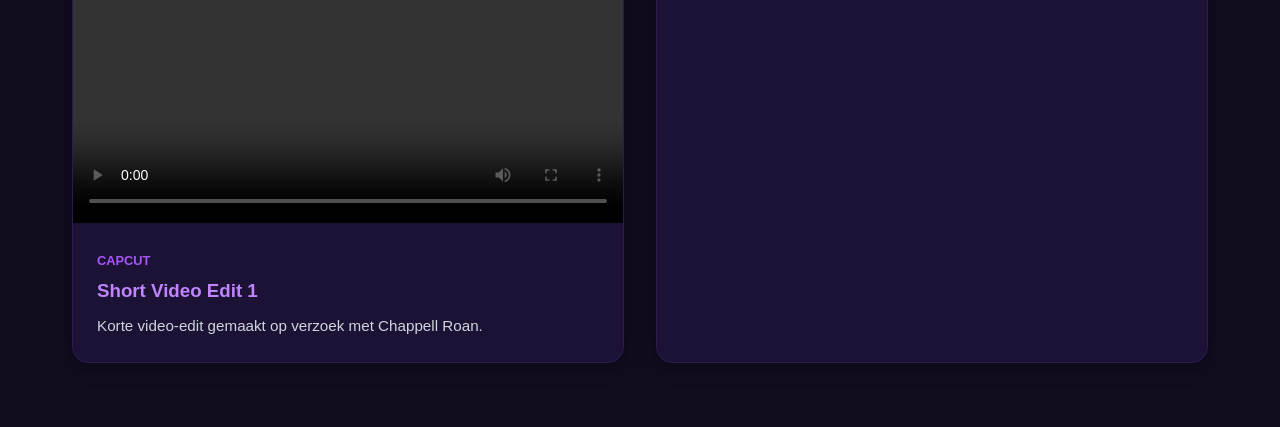
==== commit 7252269f: "Update index.html" ====
--- a/index.html
+++ b/index.html
@@ -146,179 +146,3 @@
       <!-- Short 4: Jinx & Chloe Edit (CapCut) -->
       <div class="project-card">
         <div class="media-wrapper">
-          <video controls>
-            <source src="jinx and chloe💙.mp4" type="video/mp4">
-          </video>
-        </div>
-        <div class="project-content">
-          <span style="font-size: 0.8rem; color: #a855f7; font-weight: bold; text-transform: uppercase;">CapCut</span>
-          <h3 style="margin-top: 4px;">Short Video Edit 2 (Arcane / Life is Strange)</h3>
-          <p>Creatieve edit gebaseerd op de serie Arcane en Life is Strange.</p>
-        </div>
-      </div>
-
-      <!-- Jellinek Video -->
-      <div class="project-card">
-        <div class="media-wrapper">
-          <video controls>
-            <source src="jellinek project week opdrachr.mp4" type="video/mp4">
-          </video>
-        </div>
-        <div class="project-content">
-          <h3>Project Landingpage Video</h3>
-          <p>Schermopname van de uitgewerkte landingpage voor het Jellinek project.</p>
-        </div>
-      </div>
-
-      <!-- Visitekaartje Oma (Versie 1) -->
-      <div class="project-card">
-        <div class="media-wrapper">
-          <img src="oma visitie kaart1.jpeg" alt="Visitekaartje Ontwerp Oma - Versie 1">
-        </div>
-        <div class="project-content">
-          <span style="font-size: 0.8rem; color: #a855f7; font-weight: bold; text-transform: uppercase;">DTP & Drukwerk</span>
-          <h3 style="margin-top: 4px;">Visitekaartje Ontwerp (Versie 1)</h3>
-          <p>Eerste conceptontwerp voor drukwerk, inclusief voor- en achterkant.</p>
-        </div>
-      </div>
-
-      <!-- Visitekaartje Oma (Versie 2) -->
-      <div class="project-card">
-        <div class="media-wrapper">
-          <img src="oma visite kaart 2.png" alt="Visitekaartje Ontwerp Oma - Versie 2">
-        </div>
-        <div class="project-content">
-          <span style="font-size: 0.8rem; color: #a855f7; font-weight: bold; text-transform: uppercase;">DTP & Drukwerk</span>
-          <h3 style="margin-top: 4px;">Visitekaartje Ontwerp (Versie 2)</h3>
-          <p>Aangepast en verfijnd conceptontwerp voor drukwerk, inclusief voor- en achterkant.</p>
-        </div>
-      </div>
-
-      <!-- Album Cover 1 -->
-      <div class="project-card">
-        <div class="media-wrapper">
-          <img src="album cover 1.jpeg" alt="Album Cover Design 1">
-        </div>
-        <div class="project-content">
-          <h3>Album Cover Design 1</h3>
-          <p>Visueel artwork ontworpen voor muziekreleases.</p>
-        </div>
-      </div>
-
-      <!-- Album Cover 2 -->
-      <div class="project-card">
-        <div class="media-wrapper">
-          <img src="album cover 2.jpeg" alt="Album Cover Design 2">
-        </div>
-        <div class="project-content">
-          <h3>Album Cover Design 2</h3>
-          <p>Cover concept artwork voor streamingdiensten.</p>
-        </div>
-      </div>
-
-      <!-- Album Cover 3 -->
-      <div class="project-card">
-        <div class="media-wrapper">
-          <img src="album cover.jpg" alt="Album Cover Design 3">
-        </div>
-        <div class="project-content">
-          <h3>Album Cover Design 3</h3>
-          <p>Creatieve cover art uitwerking.</p>
-        </div>
-      </div>
-
-      <!-- Instagram Page Mockup -->
-      <div class="project-card">
-        <div class="media-wrapper">
-          <img src="instragrampagemockup.png" alt="Instagram Page Mockup">
-        </div>
-        <div class="project-content">
-          <h3>Instagram Page Mockup</h3>
-          <p>Social media branding en feed ontwerp.</p>
-        </div>
-      </div>
-
-      <!-- Down to Earth Logo GIF -->
-      <div class="project-card">
-        <div class="media-wrapper">
-          <img src="down-to-earth-logo.gif" alt="Down to Earth Animated Logo">
-        </div>
-        <div class="project-content">
-          <h3>Down To Earth - Animated Logo</h3>
-          <p>Geanimeerd merklogo concept.</p>
-        </div>
-      </div>
-
-      <!-- Koffieopdracht Verpakkingen -->
-      <div class="project-card">
-        <div class="media-wrapper">
-          <img src="koffieopdrachtlogo op verpakkingen.png" alt="Koffielogo Verpakking">
-        </div>
-        <div class="project-content">
-          <h3>Koffie Branding - Verpakkingen</h3>
-          <p>Logo-toepassing en packaging design voor een koffiemerk.</p>
-        </div>
-      </div>
-
-      <!-- Koffieopdracht Eindversie -->
-      <div class="project-card">
-        <div class="media-wrapper">
-          <img src="logo koffieopdrachteindversie.png" alt="Koffie Logo Eindversie">
-        </div>
-        <div class="project-content">
-          <h3>Koffie Branding - Logo Eindversie</h3>
-          <p>Definitief logo-ontwerp voor de koffiemerk identity.</p>
-        </div>
-      </div>
-
-      <!-- Olifant Logo Concept -->
-      <div class="project-card">
-        <div class="media-wrapper">
-          <img src="olifantlogoaiversie.png" alt="Olifant Logo AI Concept">
-        </div>
-        <div class="project-content">
-          <h3>Olifant Logo Design (AI Concept & Workflow)</h3>
-          <p>Concept gecreëerd via AI en handmatig verfijnd tot definitief logo.</p>
-        </div>
-      </div>
-
-      <!-- Sander DPT Opdracht -->
-      <div class="project-card">
-        <div class="media-wrapper">
-          <img src="sander dpt opdracht voor de stopera.png" alt="Stopera Opdracht">
-        </div>
-        <div class="project-content">
-          <h3>Stopera Design Opdracht</h3>
-          <p>Grafisch ontwerp uitgewerkt voor de Stopera.</p>
-        </div>
-      </div>
-
-    </div>
-  </section>
-
-  <!-- ✉️ CONTACT -->
-  <section id="contact" class="container contact">
-    <h2 class="section-title">Contact</h2>
-    <p>Neem gerust contact met mij op voor vragen of stage-mogelijkheden!</p>
-    <br>
-    <p>📧 <strong>E-mail:</strong> jedidiah2001@outlook.com</p>
-    <p>📱 <strong>Telefoon:</strong> 06-58833533</p>
-  </section>
-
-  <!-- 👣 FOOTER -->
-  <footer>
-    <p>© 2026 Jedidiah Dekkers. Alle rechten voorbehouden.</p>
-  </footer>
-
-  <script>
-    const hamburger = document.querySelector('.hamburger');
-    const navLinks = document.querySelector('.nav-links');
-
-    hamburger.addEventListener('click', () => {
-      hamburger.classList.toggle('open');
-      navLinks.classList.toggle('active');
-    });
-  </script>
-
-</body>
-</html>
--- a/style.css
+++ b/style.css
@@ -1,4 +1,3 @@
-```css
 /* ----------------------------- */
 /* 🌐 ALGEMENE STYLING */
 /* ----------------------------- */
@@ -386,4 +385,12 @@
   }
 }
 
-```
+/* ----------------------------- */
+/* 🎴 FIX VOOR VISITEKAARTJES & DRUKWERK */
+/* ----------------------------- */
+.project-card img.contain-img {
+  height: auto;
+  max-height: 450px;
+  object-fit: contain;
+  background-color: #120c1f;
+}
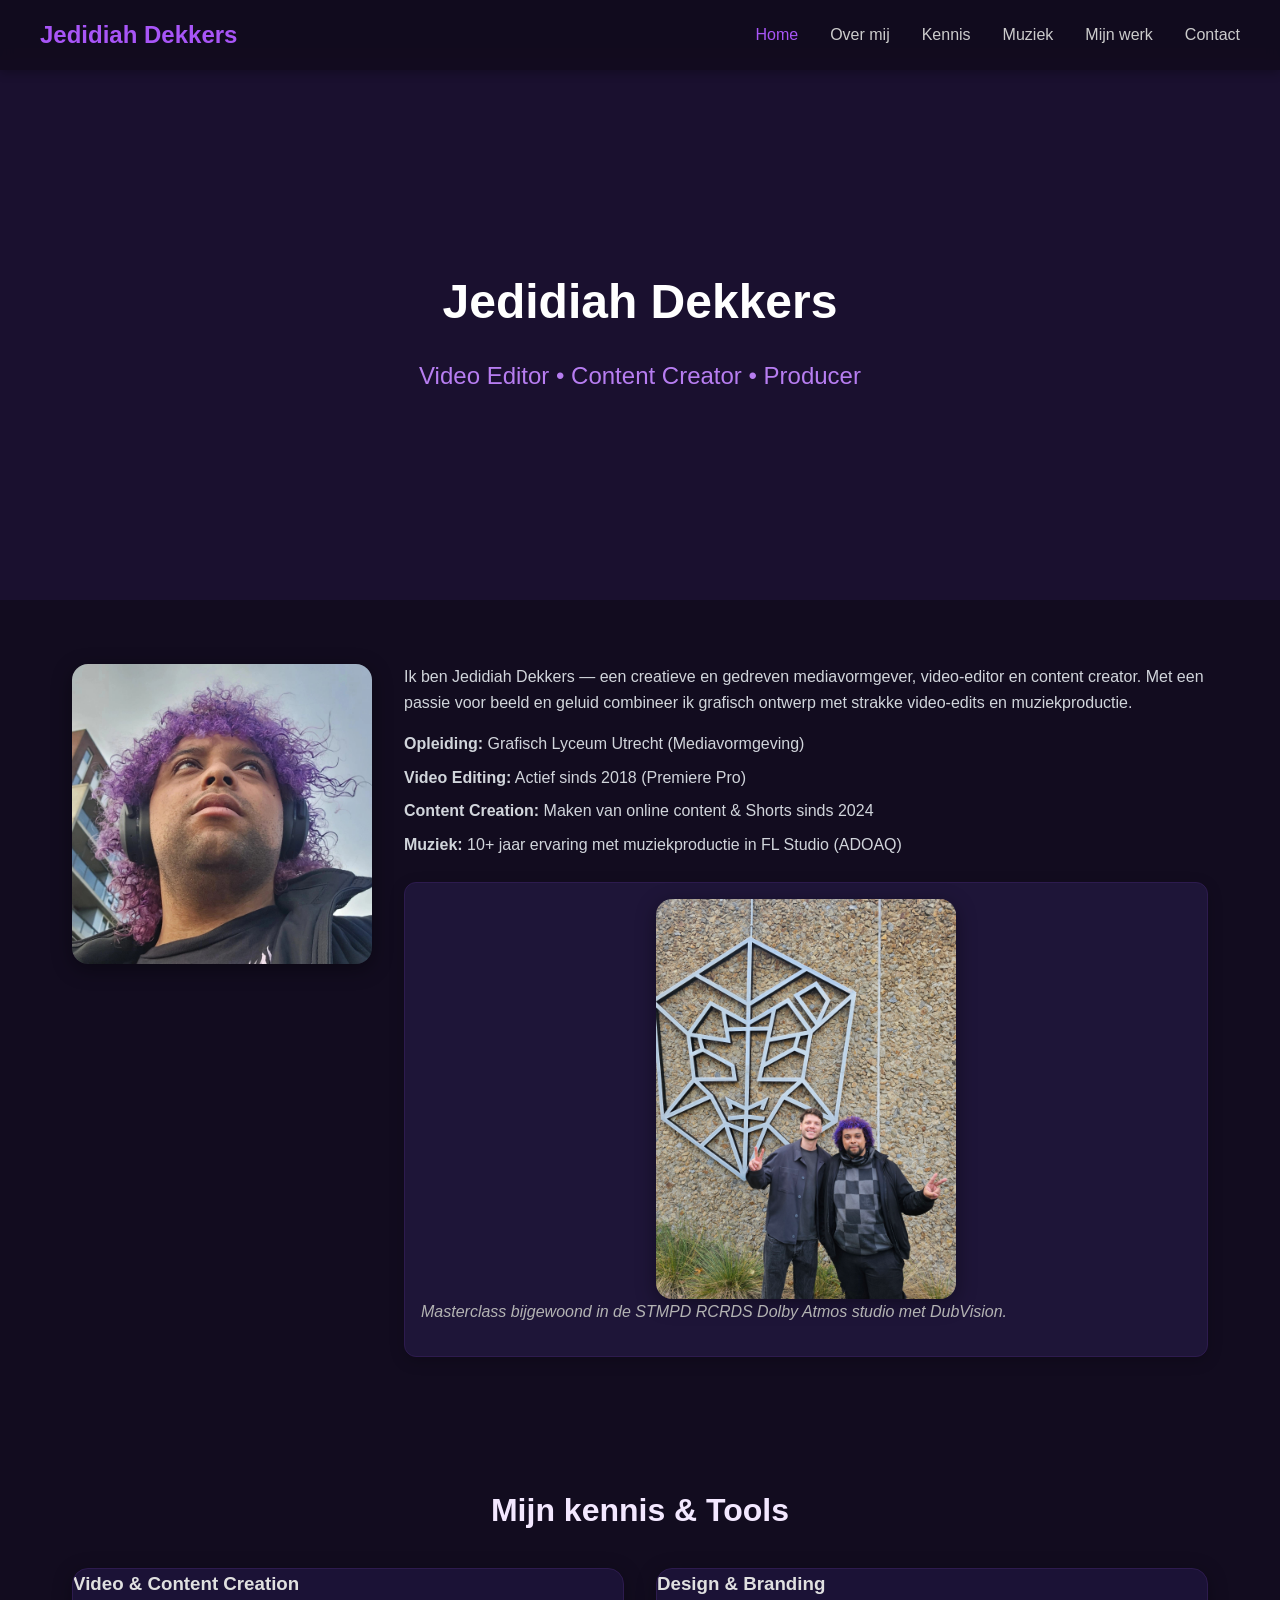
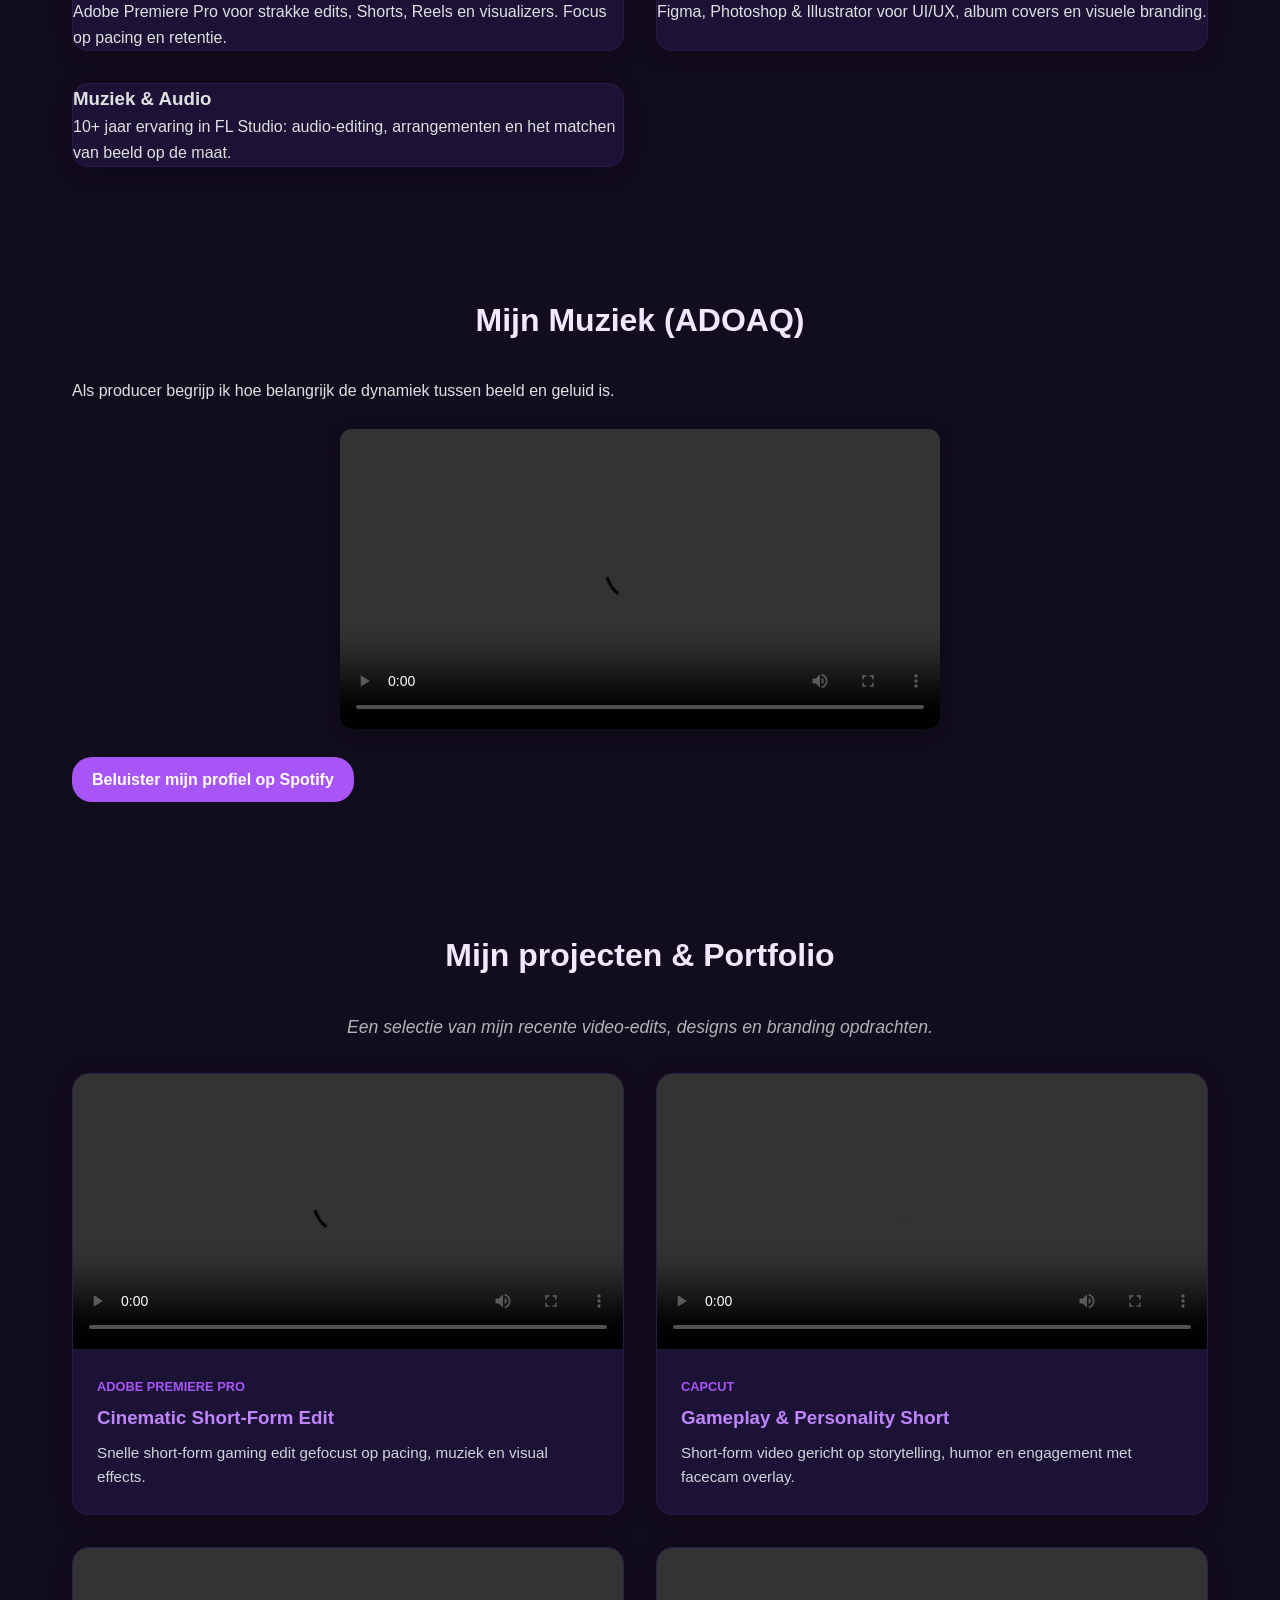
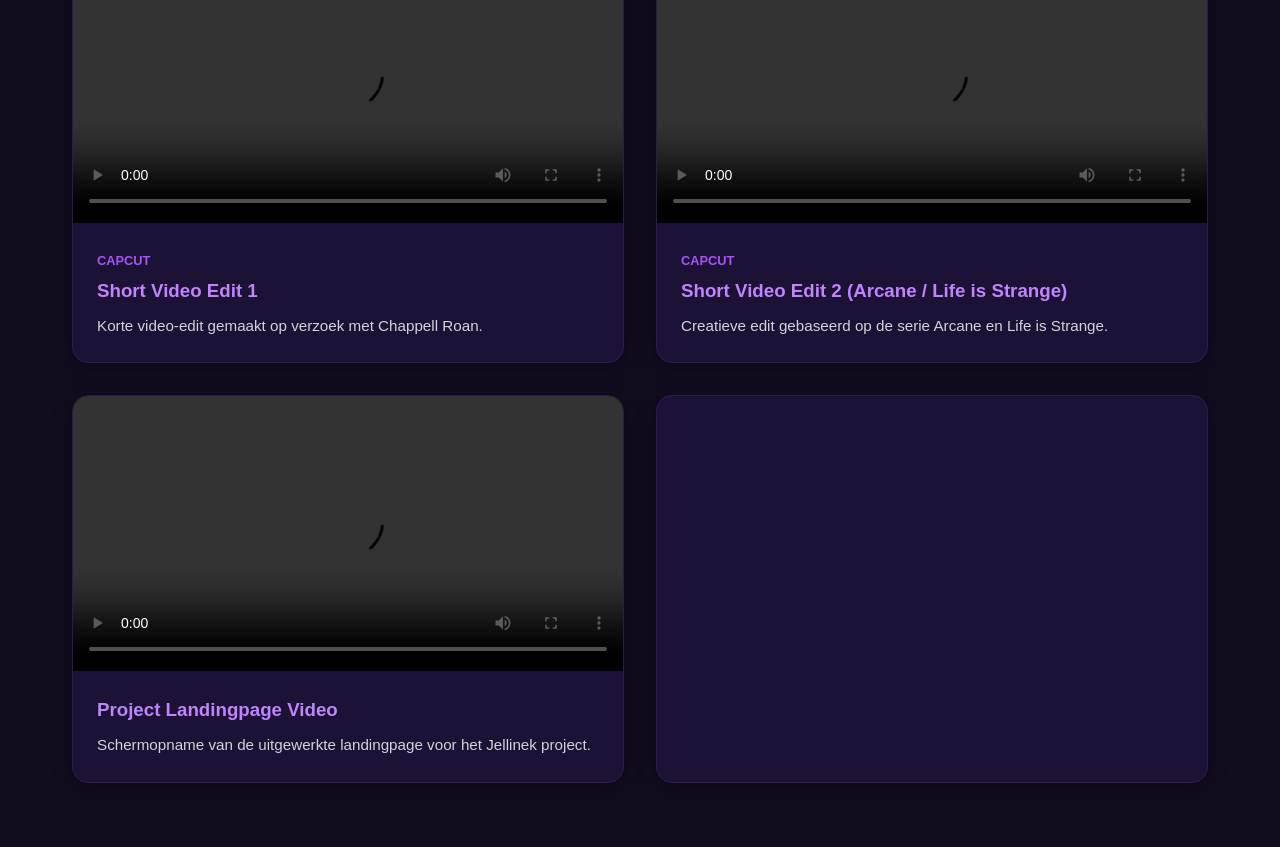
==== commit 29afec0e: "Update index.html" ====
--- a/index.html
+++ b/index.html
@@ -146,3 +146,31 @@
       <!-- Short 4: Jinx & Chloe Edit (CapCut) -->
       <div class="project-card">
         <div class="media-wrapper">
+          <video controls>
+            <source src="jinx and chloe💙.mp4" type="video/mp4">
+          </video>
+        </div>
+        <div class="project-content">
+          <span style="font-size: 0.8rem; color: #a855f7; font-weight: bold; text-transform: uppercase;">CapCut</span>
+          <h3 style="margin-top: 4px;">Short Video Edit 2 (Arcane / Life is Strange)</h3>
+          <p>Creatieve edit gebaseerd op de serie Arcane en Life is Strange.</p>
+        </div>
+      </div>
+
+      <!-- Jellinek Video -->
+      <div class="project-card">
+        <div class="media-wrapper">
+          <video controls>
+            <source src="jellinek project week opdrachr.mp4" type="video/mp4">
+          </video>
+        </div>
+        <div class="project-content">
+          <h3>Project Landingpage Video</h3>
+          <p>Schermopname van de uitgewerkte landingpage voor het Jellinek project.</p>
+        </div>
+      </div>
+
+      <!-- Visitekaartje Oma (Versie 1) -->
+      <div class="project-card">
+        <div class="media-wrapper">
+          <img src="oma visitie kaart1.jpeg" alt="Visite
--- a/style.css
+++ b/style.css
@@ -385,12 +385,11 @@
   }
 }
 
-/* ----------------------------- */
 /* 🎴 FIX VOOR VISITEKAARTJES & DRUKWERK */
-/* ----------------------------- */
 .project-card img.contain-img {
-  height: auto;
-  max-height: 450px;
+  width: 100%;
+  height: 250px;
   object-fit: contain;
   background-color: #120c1f;
-}
+  display: block;
+}
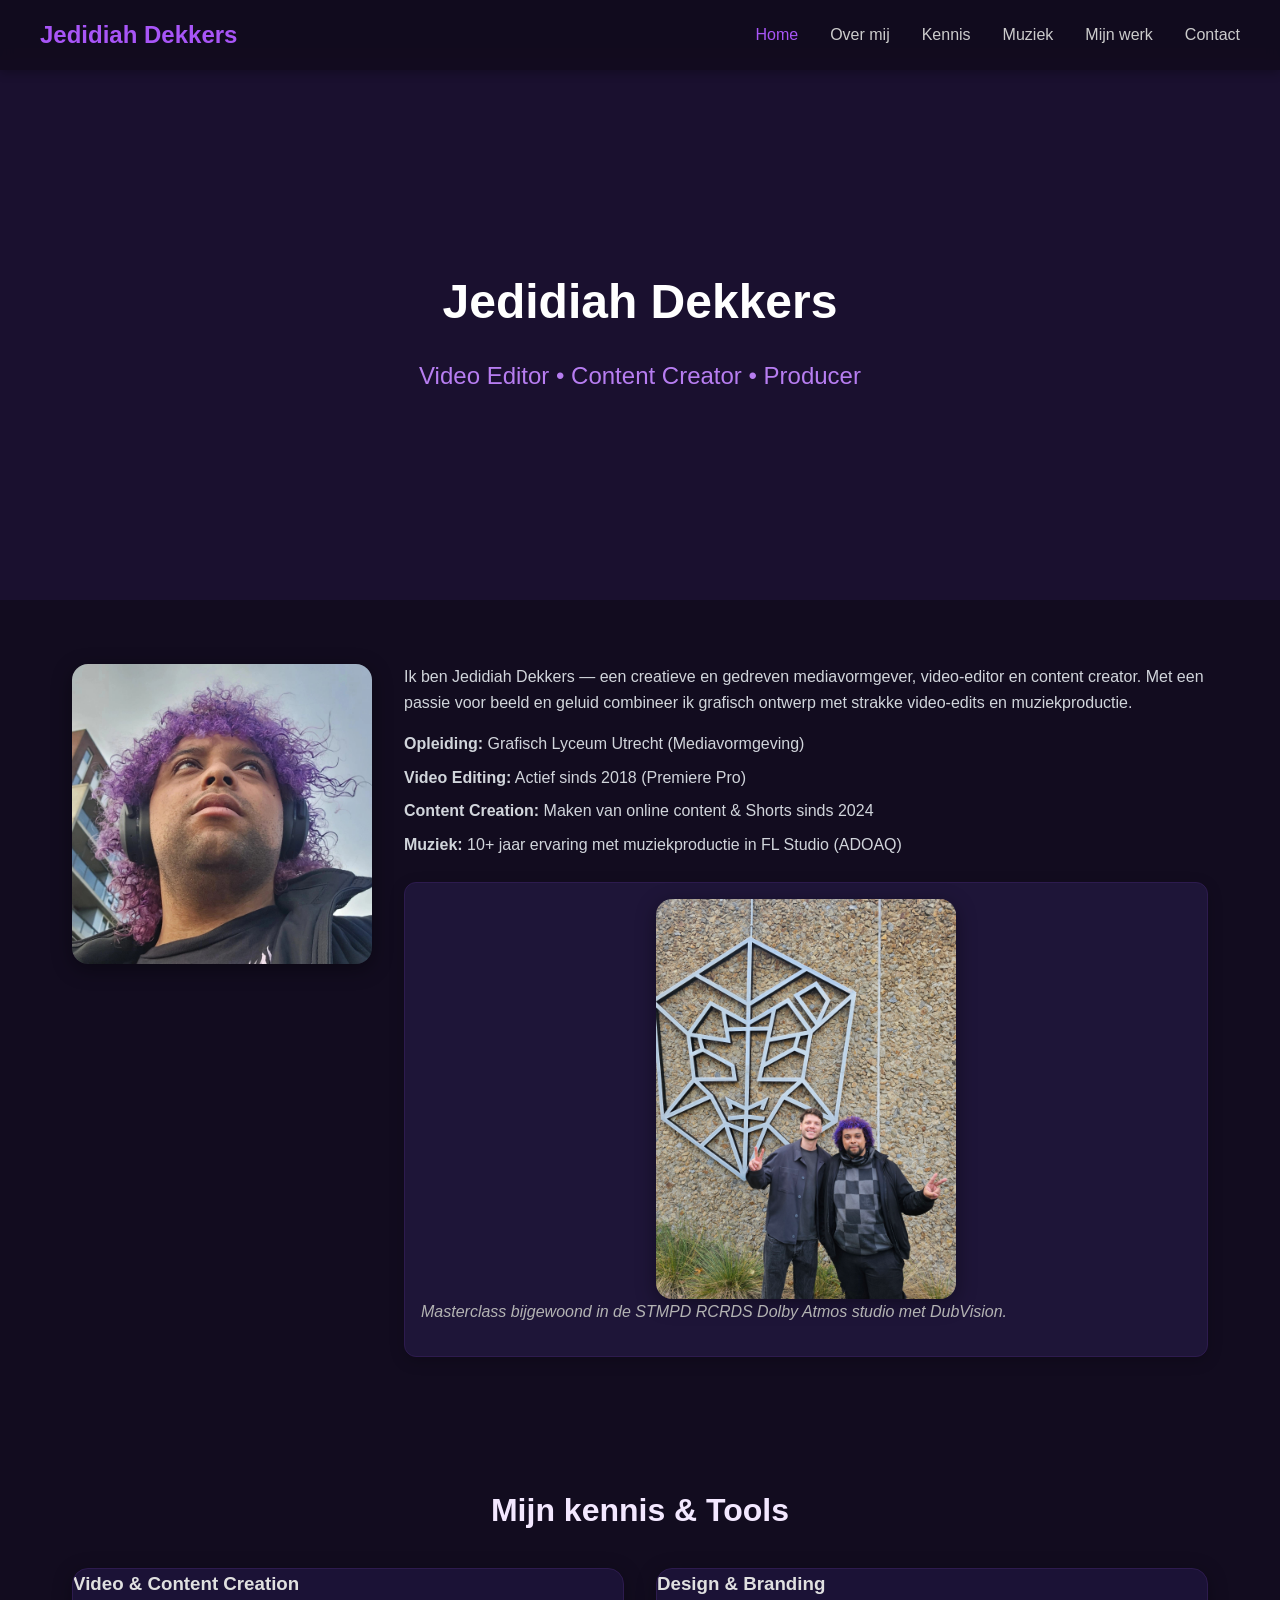
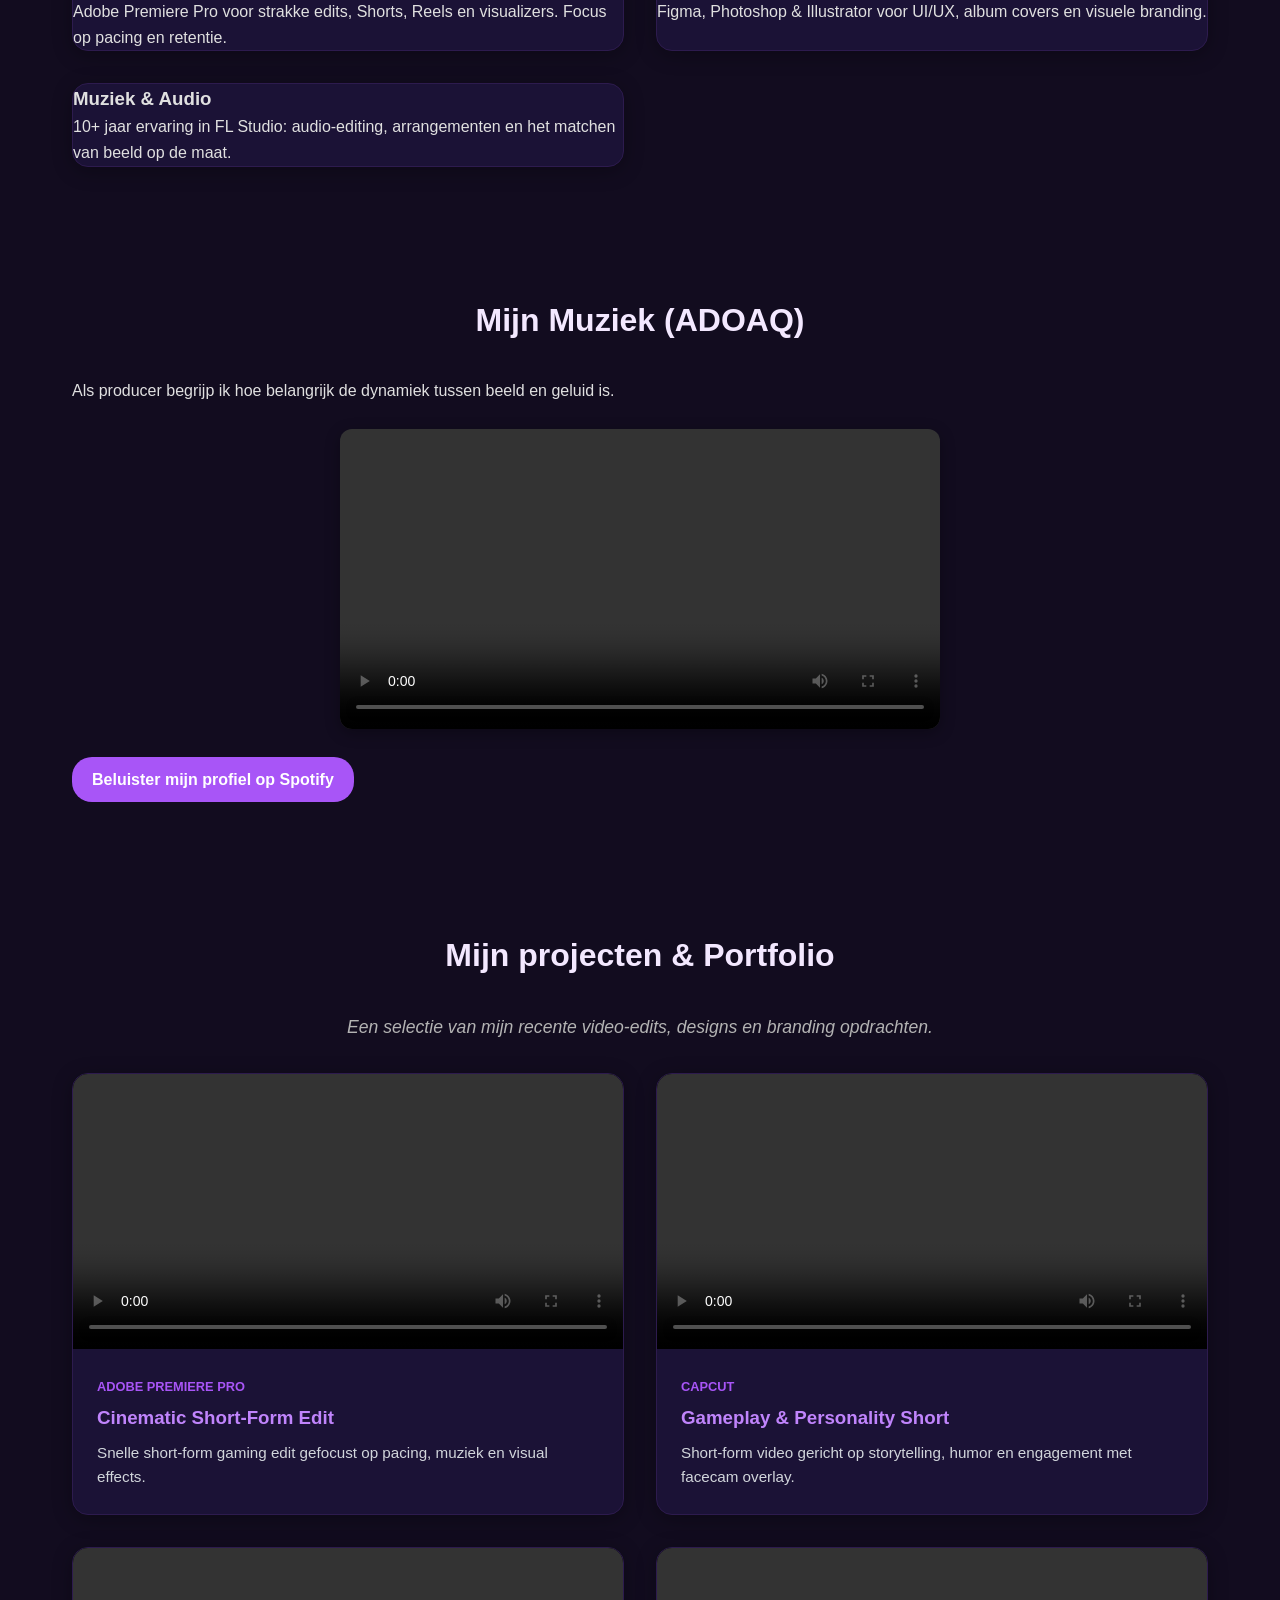
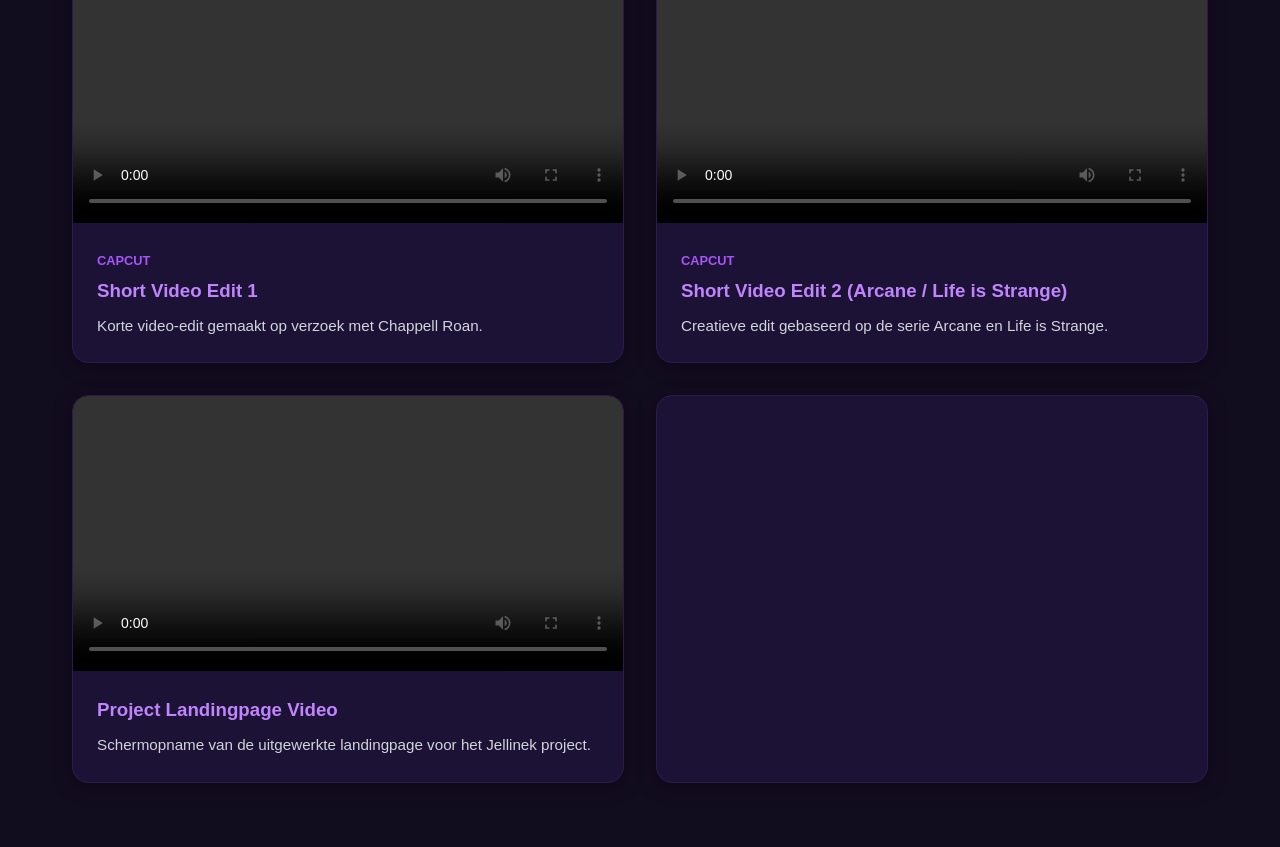
==== commit 2050e4d7: "Update index.html" ====
--- a/index.html
+++ b/index.html
@@ -173,4 +173,4 @@
       <!-- Visitekaartje Oma (Versie 1) -->
       <div class="project-card">
         <div class="media-wrapper">
-          <img src="oma visitie kaart1.jpeg" alt="Visite
+          <img src="oma visitie kaart1.jpeg" alt="Visite 
--- a/style.css
+++ b/style.css
@@ -213,7 +213,8 @@
 .project-card img {
   width: 100%;
   height: 250px;
-  object-fit: cover;
+  object-fit: contain;
+  background: #120c1f;
   display: block;
 }
 
@@ -384,12 +385,3 @@
     display: none;
   }
 }
-
-/* 🎴 FIX VOOR VISITEKAARTJES & DRUKWERK */
-.project-card img.contain-img {
-  width: 100%;
-  height: 250px;
-  object-fit: contain;
-  background-color: #120c1f;
-  display: block;
-}
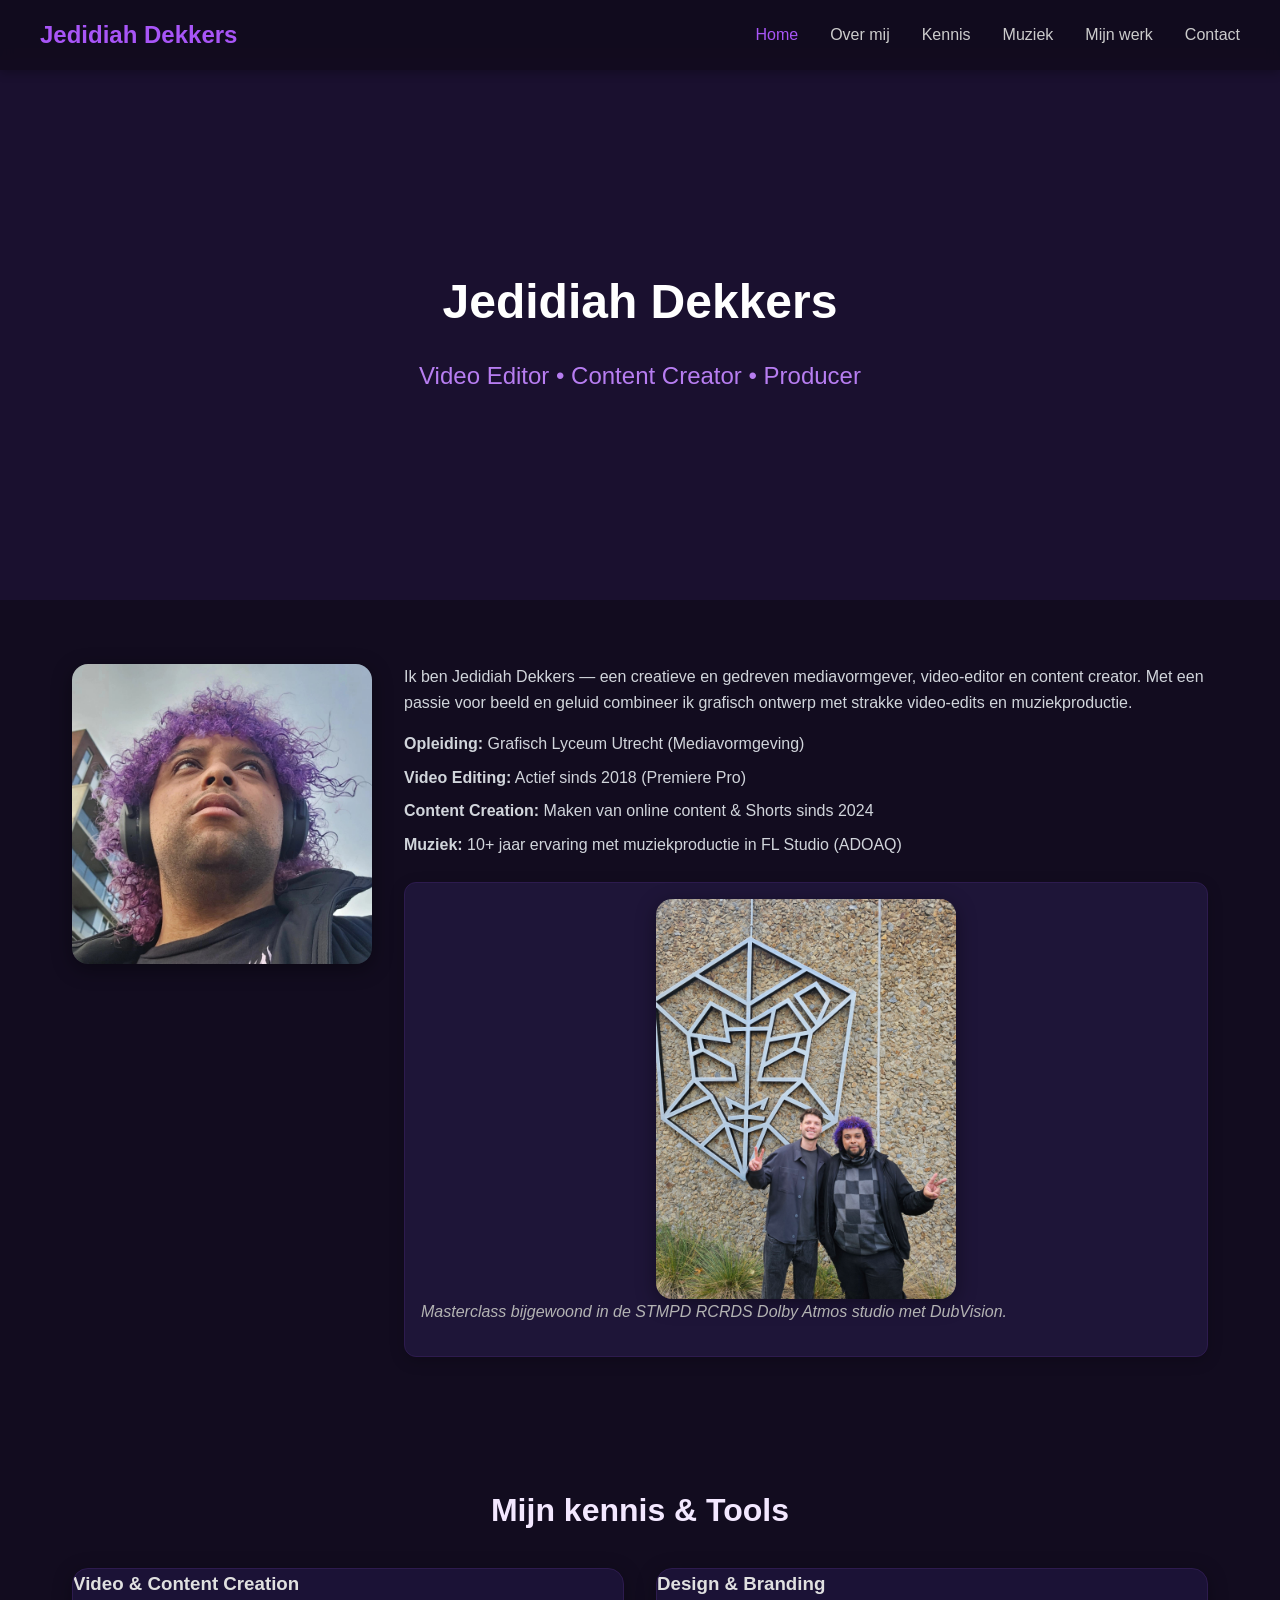
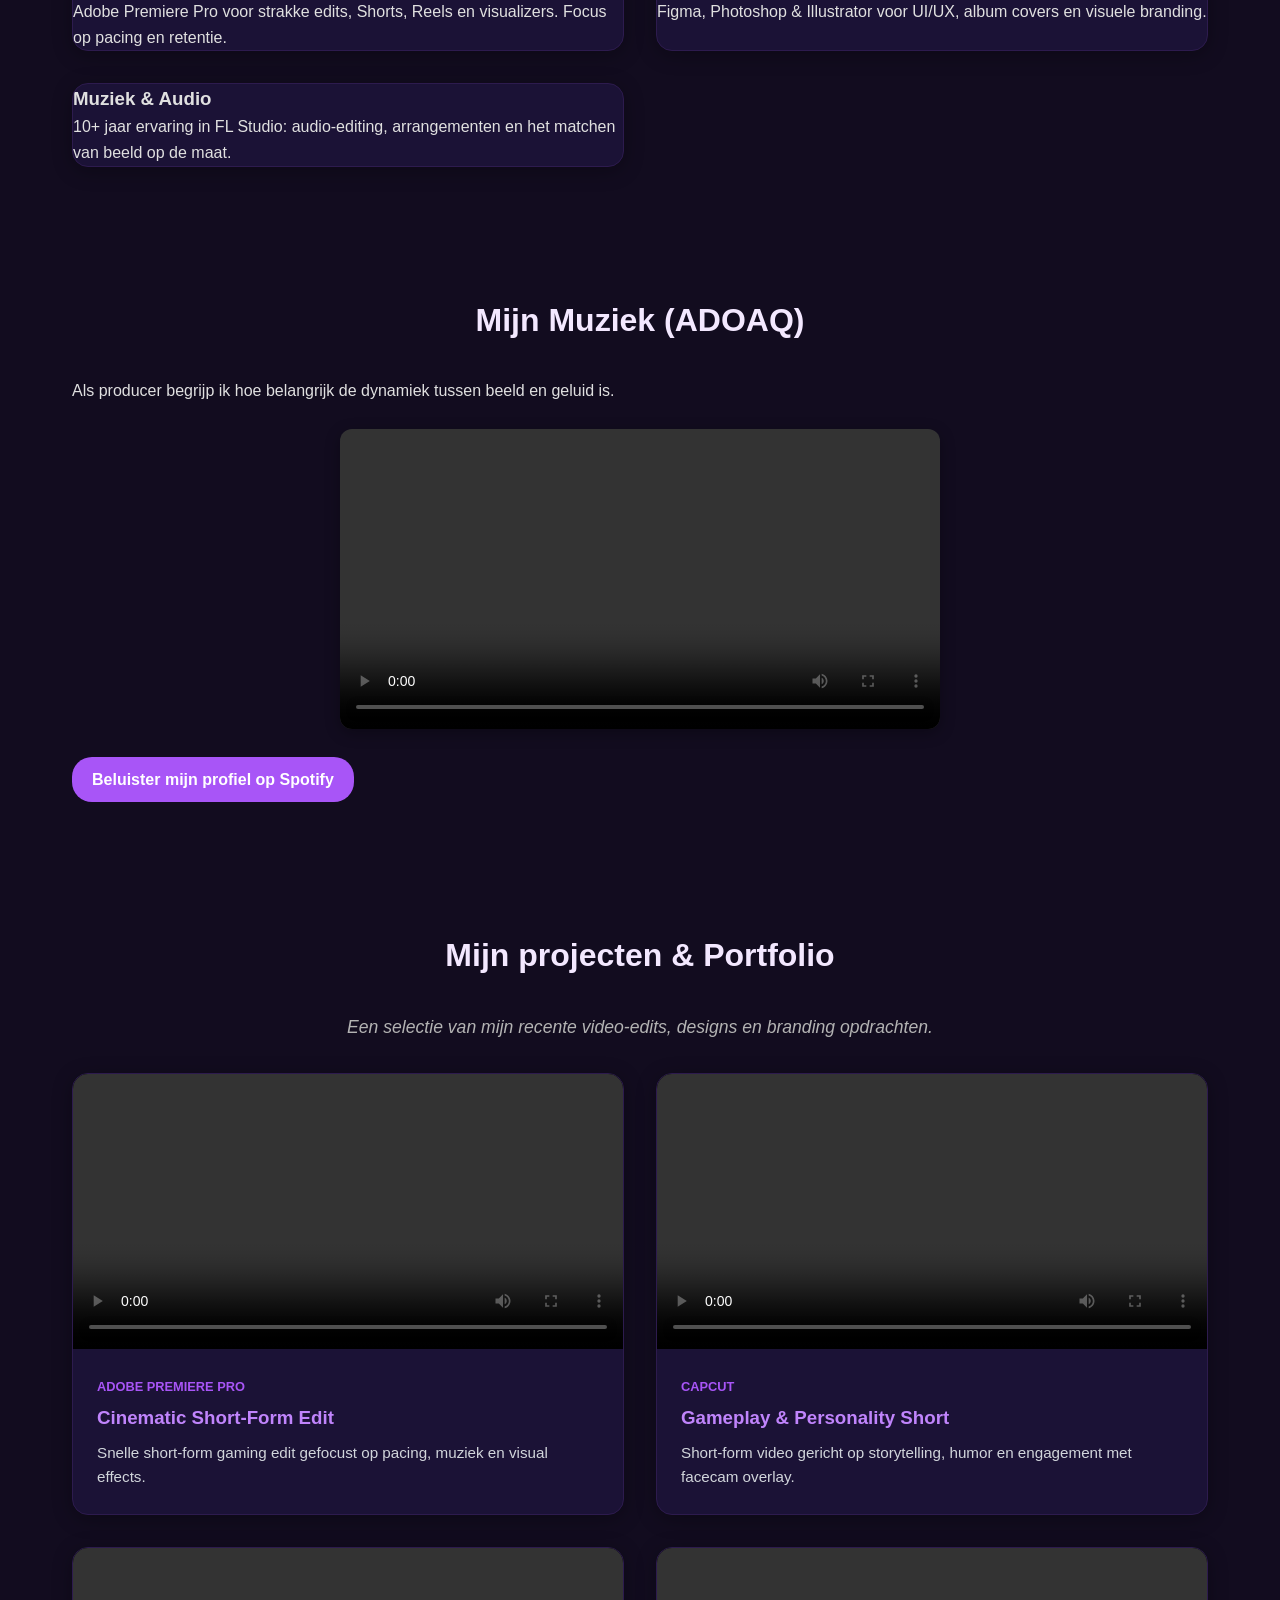
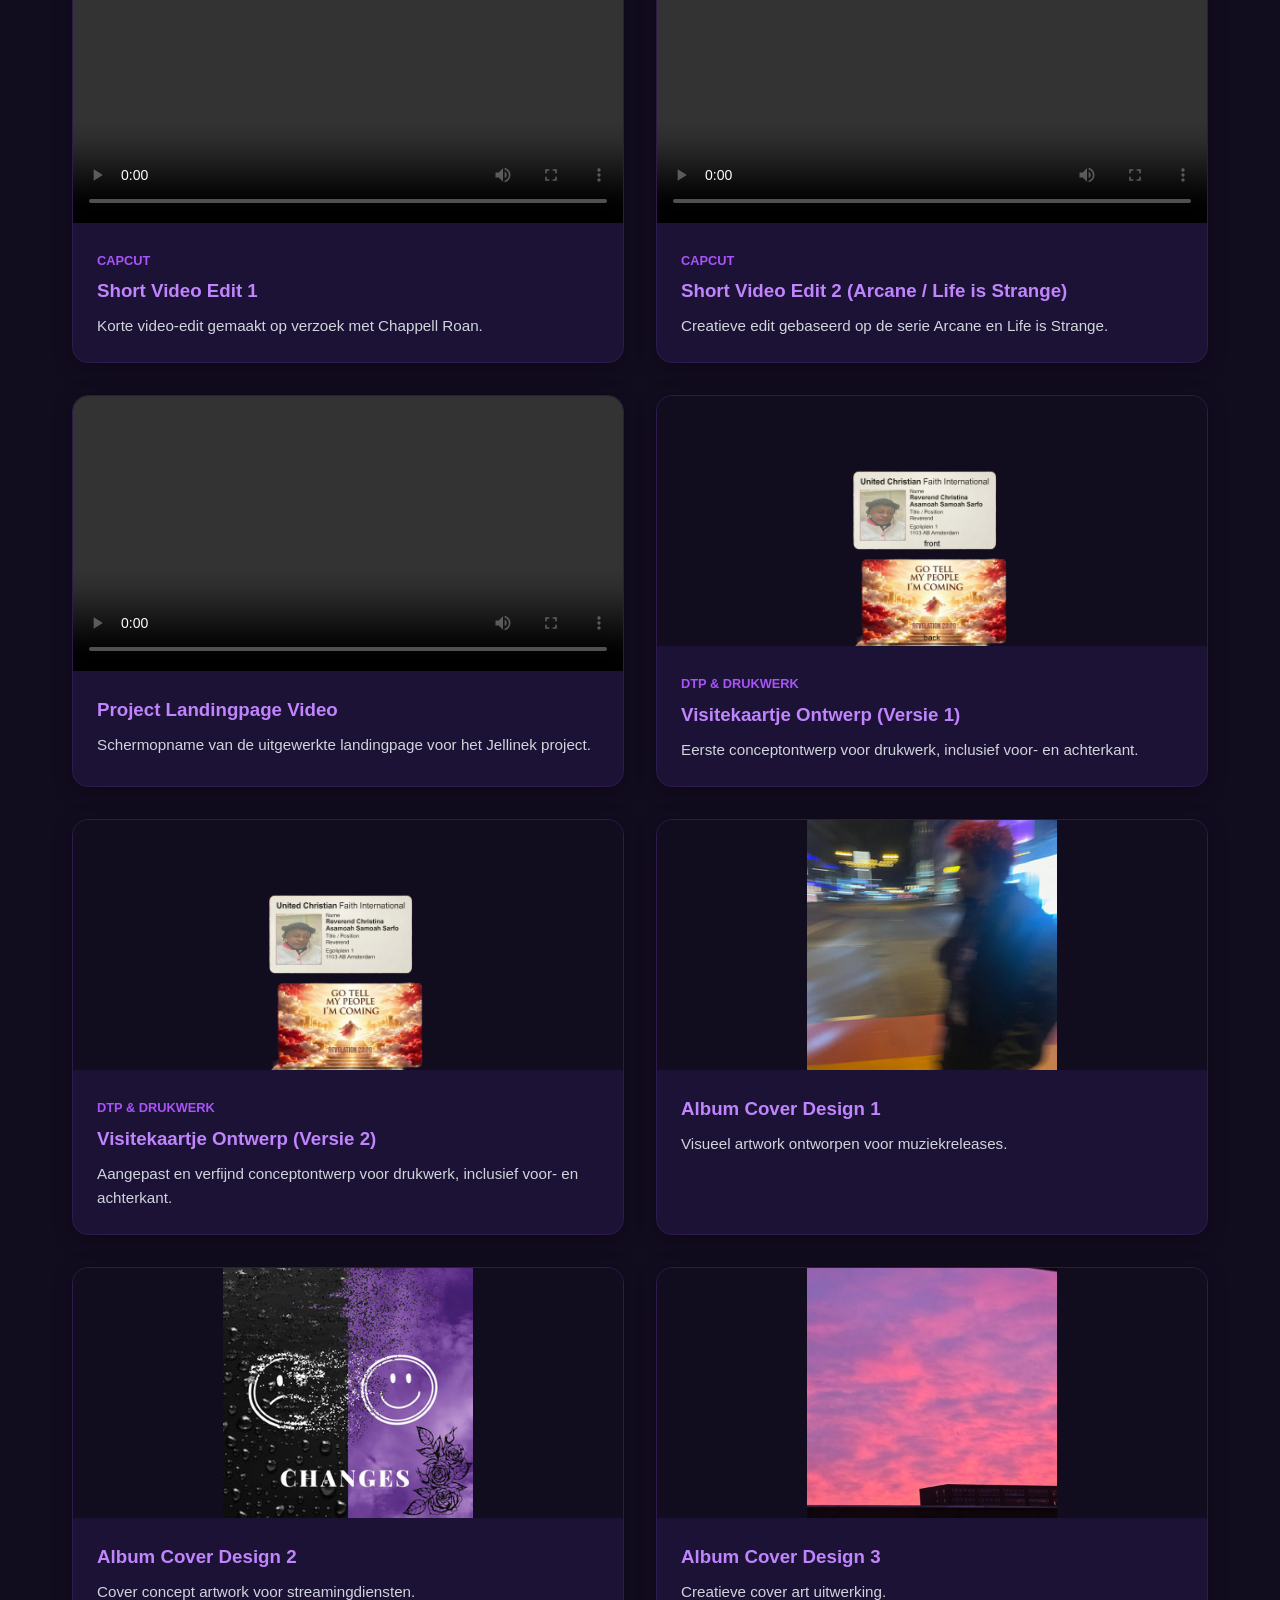
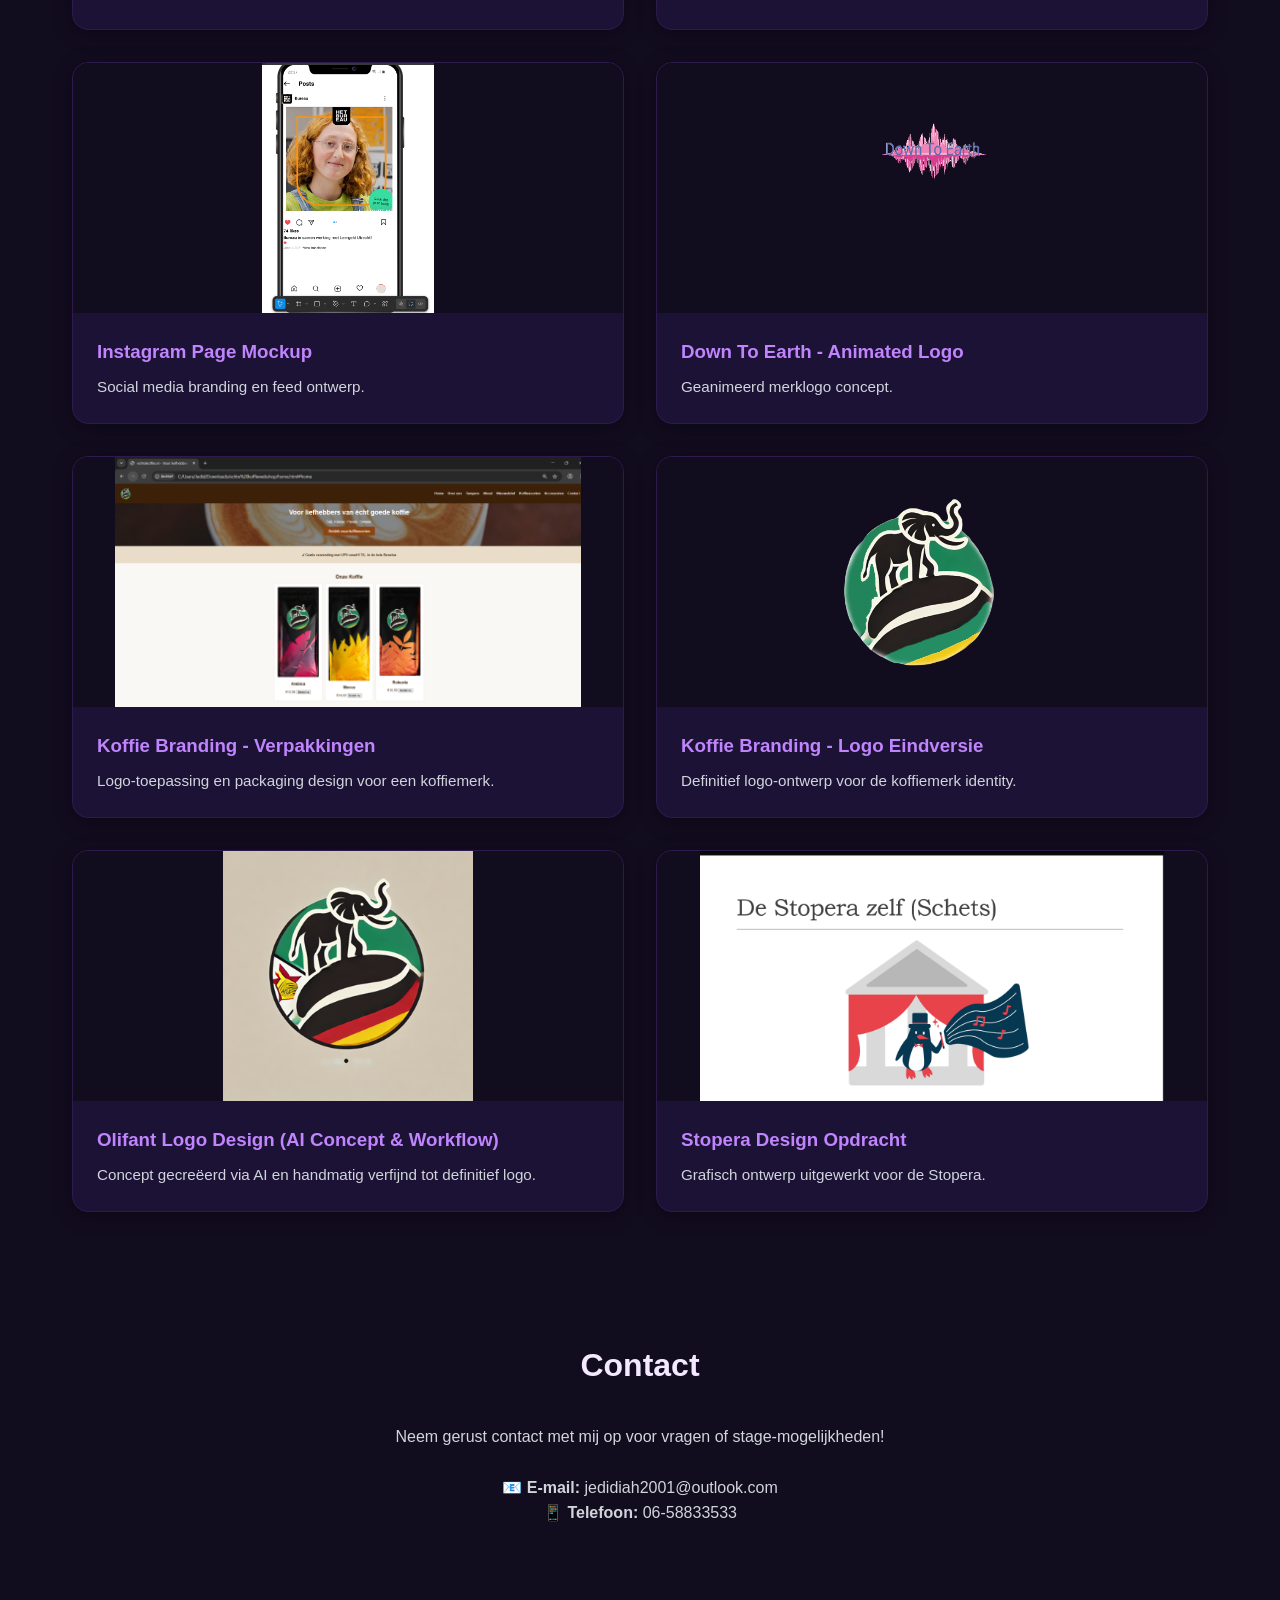
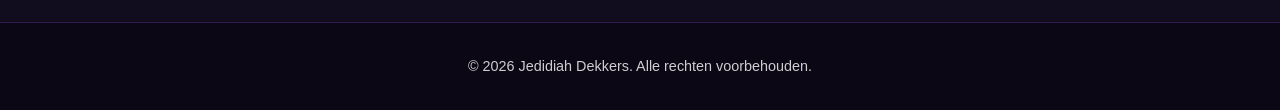
==== commit 7dea5860: "Update index.html" ====
--- a/index.html
+++ b/index.html
@@ -173,4 +173,152 @@
       <!-- Visitekaartje Oma (Versie 1) -->
       <div class="project-card">
         <div class="media-wrapper">
-          <img src="oma visitie kaart1.jpeg" alt="Visite 
+          <img src="oma visitie kaart1.jpeg" alt="Visitekaartje Ontwerp Oma - Versie 1">
+        </div>
+        <div class="project-content">
+          <span style="font-size: 0.8rem; color: #a855f7; font-weight: bold; text-transform: uppercase;">DTP & Drukwerk</span>
+          <h3 style="margin-top: 4px;">Visitekaartje Ontwerp (Versie 1)</h3>
+          <p>Eerste conceptontwerp voor drukwerk, inclusief voor- en achterkant.</p>
+        </div>
+      </div>
+
+      <!-- Visitekaartje Oma (Versie 2) -->
+      <div class="project-card">
+        <div class="media-wrapper">
+          <img src="oma visite kaart 2.jpeg" alt="Visitekaartje Ontwerp Oma - Versie 2">
+        </div>
+        <div class="project-content">
+          <span style="font-size: 0.8rem; color: #a855f7; font-weight: bold; text-transform: uppercase;">DTP & Drukwerk</span>
+          <h3 style="margin-top: 4px;">Visitekaartje Ontwerp (Versie 2)</h3>
+          <p>Aangepast en verfijnd conceptontwerp voor drukwerk, inclusief voor- en achterkant.</p>
+        </div>
+      </div>
+
+      <!-- Album Cover 1 -->
+      <div class="project-card">
+        <div class="media-wrapper">
+          <img src="album cover 1.jpeg" alt="Album Cover Design 1">
+        </div>
+        <div class="project-content">
+          <h3>Album Cover Design 1</h3>
+          <p>Visueel artwork ontworpen voor muziekreleases.</p>
+        </div>
+      </div>
+
+      <!-- Album Cover 2 -->
+      <div class="project-card">
+        <div class="media-wrapper">
+          <img src="album cover 2.jpeg" alt="Album Cover Design 2">
+        </div>
+        <div class="project-content">
+          <h3>Album Cover Design 2</h3>
+          <p>Cover concept artwork voor streamingdiensten.</p>
+        </div>
+      </div>
+
+      <!-- Album Cover 3 -->
+      <div class="project-card">
+        <div class="media-wrapper">
+          <img src="album cover.jpg" alt="Album Cover Design 3">
+        </div>
+        <div class="project-content">
+          <h3>Album Cover Design 3</h3>
+          <p>Creatieve cover art uitwerking.</p>
+        </div>
+      </div>
+
+      <!-- Instagram Page Mockup -->
+      <div class="project-card">
+        <div class="media-wrapper">
+          <img src="instragrampagemockup.png" alt="Instagram Page Mockup">
+        </div>
+        <div class="project-content">
+          <h3>Instagram Page Mockup</h3>
+          <p>Social media branding en feed ontwerp.</p>
+        </div>
+      </div>
+
+      <!-- Down to Earth Logo GIF -->
+      <div class="project-card">
+        <div class="media-wrapper">
+          <img src="down-to-earth-logo.gif" alt="Down to Earth Animated Logo">
+        </div>
+        <div class="project-content">
+          <h3>Down To Earth - Animated Logo</h3>
+          <p>Geanimeerd merklogo concept.</p>
+        </div>
+      </div>
+
+      <!-- Koffieopdracht Verpakkingen -->
+      <div class="project-card">
+        <div class="media-wrapper">
+          <img src="koffieopdrachtlogo op verpakkingen.png" alt="Koffielogo Verpakking">
+        </div>
+        <div class="project-content">
+          <h3>Koffie Branding - Verpakkingen</h3>
+          <p>Logo-toepassing en packaging design voor een koffiemerk.</p>
+        </div>
+      </div>
+
+      <!-- Koffieopdracht Eindversie -->
+      <div class="project-card">
+        <div class="media-wrapper">
+          <img src="logo koffieopdrachteindversie.png" alt="Koffie Logo Eindversie">
+        </div>
+        <div class="project-content">
+          <h3>Koffie Branding - Logo Eindversie</h3>
+          <p>Definitief logo-ontwerp voor de koffiemerk identity.</p>
+        </div>
+      </div>
+
+      <!-- Olifant Logo Concept -->
+      <div class="project-card">
+        <div class="media-wrapper">
+          <img src="olifantlogoaiversie.png" alt="Olifant Logo AI Concept">
+        </div>
+        <div class="project-content">
+          <h3>Olifant Logo Design (AI Concept & Workflow)</h3>
+          <p>Concept gecreëerd via AI en handmatig verfijnd tot definitief logo.</p>
+        </div>
+      </div>
+
+      <!-- Sander DPT Opdracht -->
+      <div class="project-card">
+        <div class="media-wrapper">
+          <img src="sander dpt opdracht voor de stopera.png" alt="Stopera Opdracht">
+        </div>
+        <div class="project-content">
+          <h3>Stopera Design Opdracht</h3>
+          <p>Grafisch ontwerp uitgewerkt voor de Stopera.</p>
+        </div>
+      </div>
+
+    </div>
+  </section>
+
+  <!-- ✉️ CONTACT -->
+  <section id="contact" class="container contact">
+    <h2 class="section-title">Contact</h2>
+    <p>Neem gerust contact met mij op voor vragen of stage-mogelijkheden!</p>
+    <br>
+    <p>📧 <strong>E-mail:</strong> jedidiah2001@outlook.com</p>
+    <p>📱 <strong>Telefoon:</strong> 06-58833533</p>
+  </section>
+
+  <!-- 👣 FOOTER -->
+  <footer>
+    <p>© 2026 Jedidiah Dekkers. Alle rechten voorbehouden.</p>
+  </footer>
+
+  <script>
+    const hamburger = document.querySelector('.hamburger');
+    const navLinks = document.querySelector('.nav-links');
+
+    hamburger.addEventListener('click', () => {
+      hamburger.classList.toggle('open');
+      navLinks.classList.toggle('active');
+    });
+  </script>
+
+</body>
+</html>
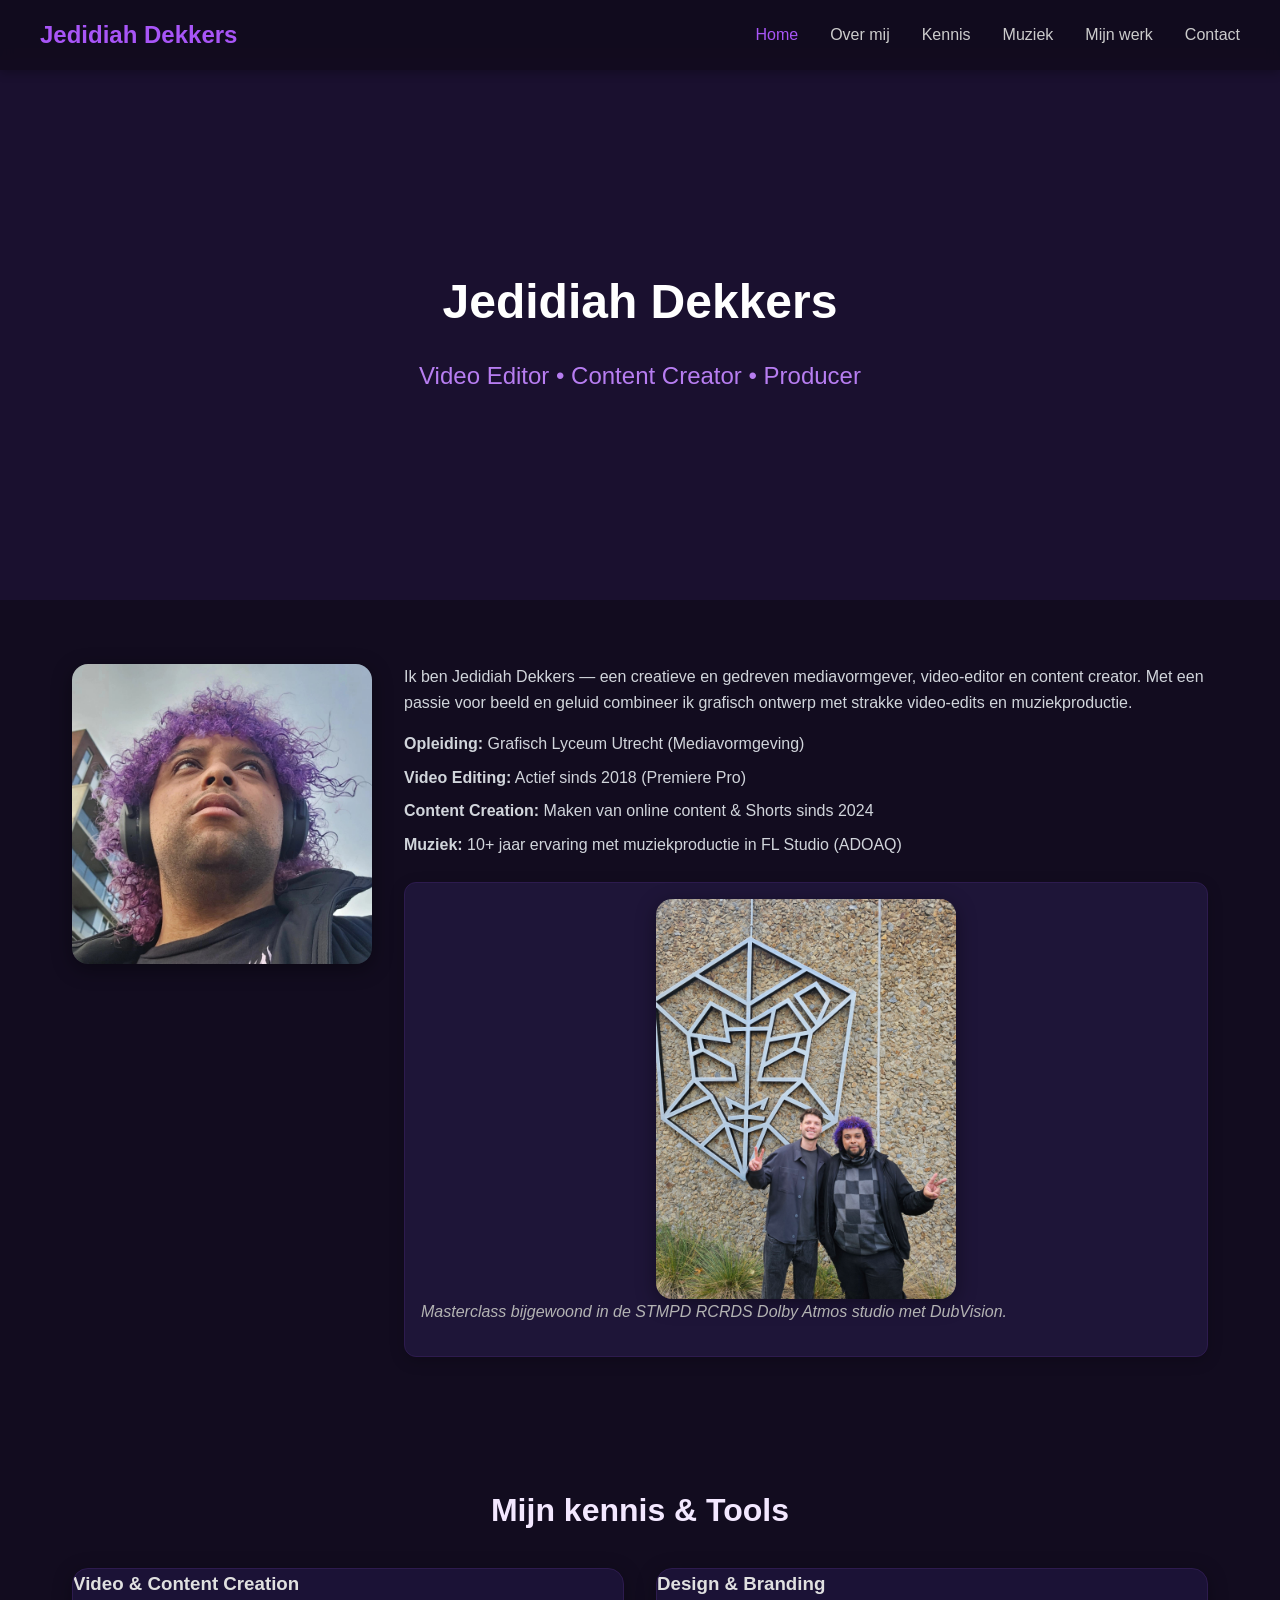
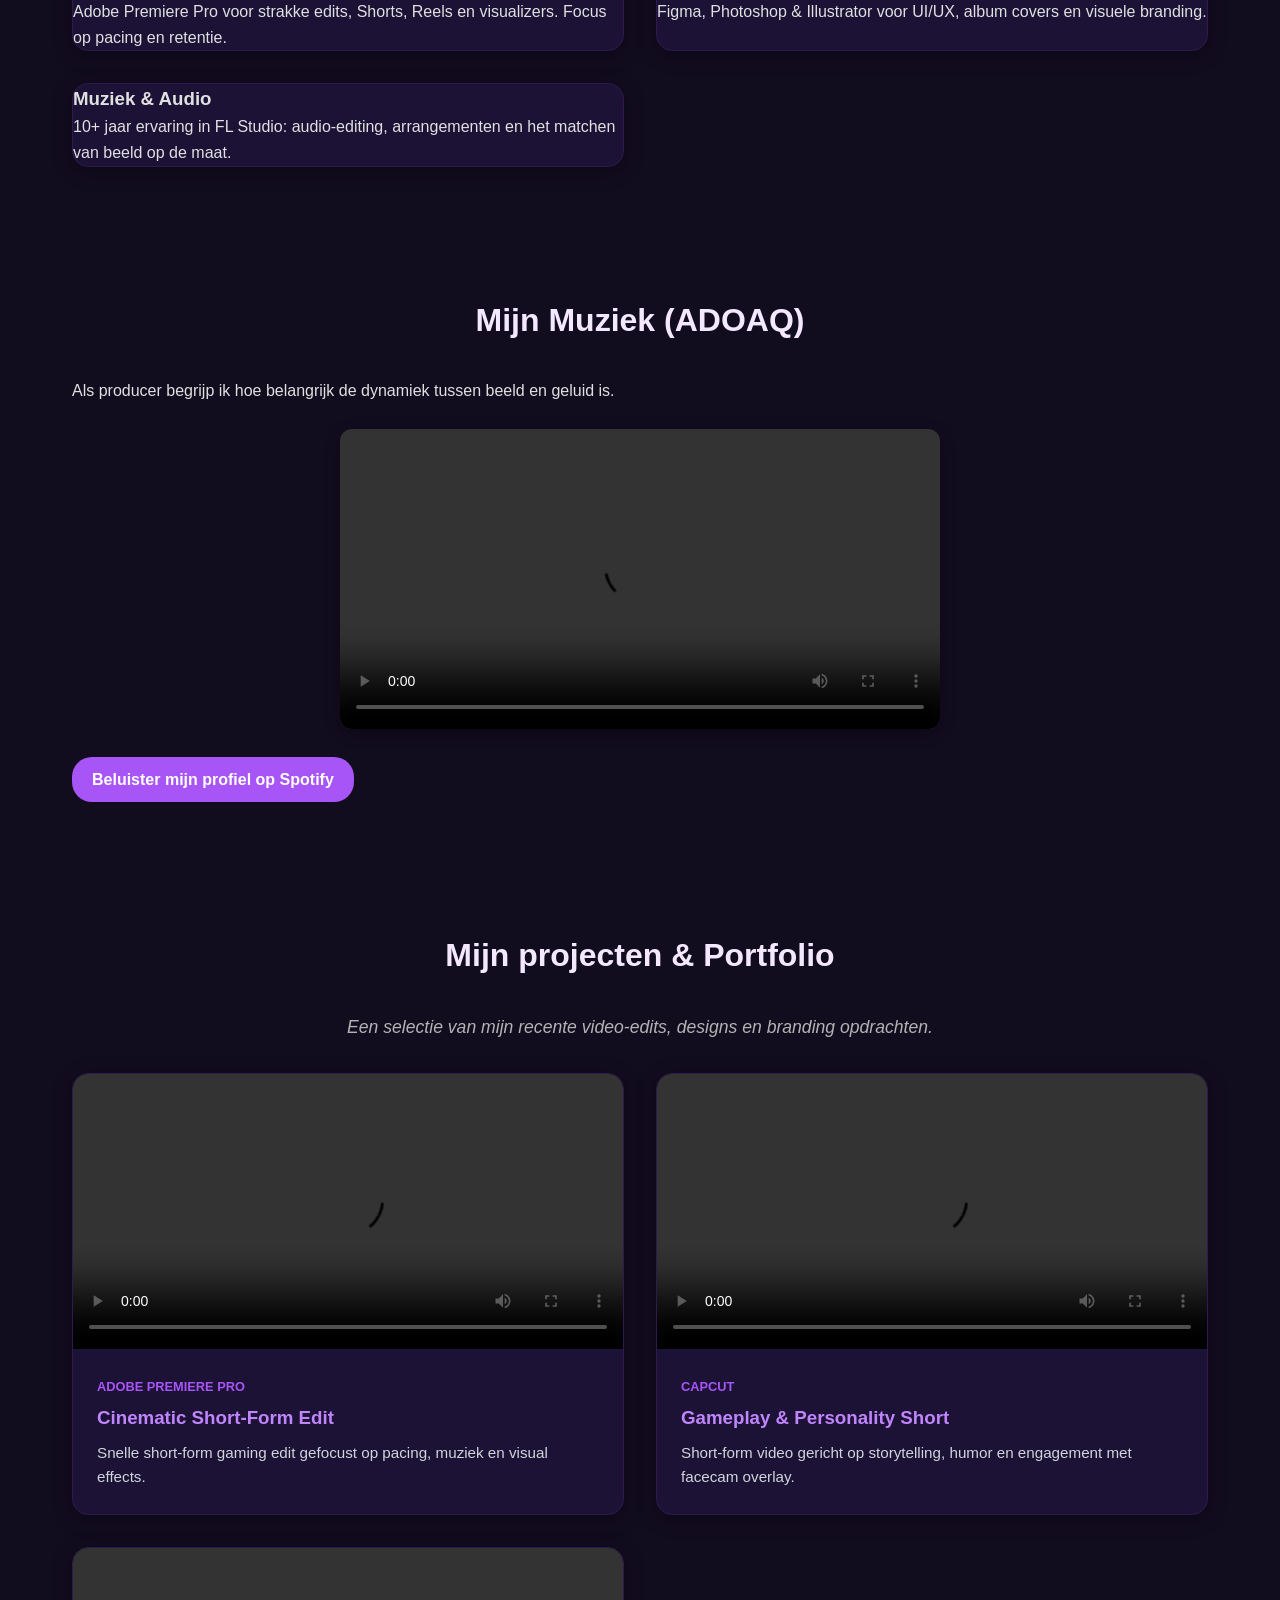
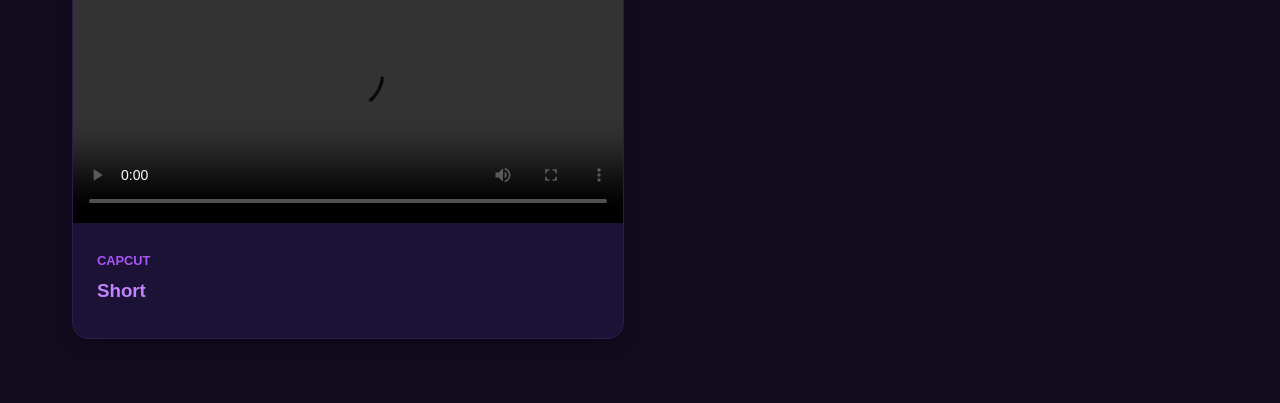
==== commit aea3e368: "Update index.html" ====
--- a/index.html
+++ b/index.html
@@ -138,187 +138,4 @@
         </div>
         <div class="project-content">
           <span style="font-size: 0.8rem; color: #a855f7; font-weight: bold; text-transform: uppercase;">CapCut</span>
-          <h3 style="margin-top: 4px;">Short Video Edit 1</h3>
-          <p>Korte video-edit gemaakt op verzoek met Chappell Roan.</p>
-        </div>
-      </div>
-
-      <!-- Short 4: Jinx & Chloe Edit (CapCut) -->
-      <div class="project-card">
-        <div class="media-wrapper">
-          <video controls>
-            <source src="jinx and chloe💙.mp4" type="video/mp4">
-          </video>
-        </div>
-        <div class="project-content">
-          <span style="font-size: 0.8rem; color: #a855f7; font-weight: bold; text-transform: uppercase;">CapCut</span>
-          <h3 style="margin-top: 4px;">Short Video Edit 2 (Arcane / Life is Strange)</h3>
-          <p>Creatieve edit gebaseerd op de serie Arcane en Life is Strange.</p>
-        </div>
-      </div>
-
-      <!-- Jellinek Video -->
-      <div class="project-card">
-        <div class="media-wrapper">
-          <video controls>
-            <source src="jellinek project week opdrachr.mp4" type="video/mp4">
-          </video>
-        </div>
-        <div class="project-content">
-          <h3>Project Landingpage Video</h3>
-          <p>Schermopname van de uitgewerkte landingpage voor het Jellinek project.</p>
-        </div>
-      </div>
-
-      <!-- Visitekaartje Oma (Versie 1) -->
-      <div class="project-card">
-        <div class="media-wrapper">
-          <img src="oma visitie kaart1.jpeg" alt="Visitekaartje Ontwerp Oma - Versie 1">
-        </div>
-        <div class="project-content">
-          <span style="font-size: 0.8rem; color: #a855f7; font-weight: bold; text-transform: uppercase;">DTP & Drukwerk</span>
-          <h3 style="margin-top: 4px;">Visitekaartje Ontwerp (Versie 1)</h3>
-          <p>Eerste conceptontwerp voor drukwerk, inclusief voor- en achterkant.</p>
-        </div>
-      </div>
-
-      <!-- Visitekaartje Oma (Versie 2) -->
-      <div class="project-card">
-        <div class="media-wrapper">
-          <img src="oma visite kaart 2.jpeg" alt="Visitekaartje Ontwerp Oma - Versie 2">
-        </div>
-        <div class="project-content">
-          <span style="font-size: 0.8rem; color: #a855f7; font-weight: bold; text-transform: uppercase;">DTP & Drukwerk</span>
-          <h3 style="margin-top: 4px;">Visitekaartje Ontwerp (Versie 2)</h3>
-          <p>Aangepast en verfijnd conceptontwerp voor drukwerk, inclusief voor- en achterkant.</p>
-        </div>
-      </div>
-
-      <!-- Album Cover 1 -->
-      <div class="project-card">
-        <div class="media-wrapper">
-          <img src="album cover 1.jpeg" alt="Album Cover Design 1">
-        </div>
-        <div class="project-content">
-          <h3>Album Cover Design 1</h3>
-          <p>Visueel artwork ontworpen voor muziekreleases.</p>
-        </div>
-      </div>
-
-      <!-- Album Cover 2 -->
-      <div class="project-card">
-        <div class="media-wrapper">
-          <img src="album cover 2.jpeg" alt="Album Cover Design 2">
-        </div>
-        <div class="project-content">
-          <h3>Album Cover Design 2</h3>
-          <p>Cover concept artwork voor streamingdiensten.</p>
-        </div>
-      </div>
-
-      <!-- Album Cover 3 -->
-      <div class="project-card">
-        <div class="media-wrapper">
-          <img src="album cover.jpg" alt="Album Cover Design 3">
-        </div>
-        <div class="project-content">
-          <h3>Album Cover Design 3</h3>
-          <p>Creatieve cover art uitwerking.</p>
-        </div>
-      </div>
-
-      <!-- Instagram Page Mockup -->
-      <div class="project-card">
-        <div class="media-wrapper">
-          <img src="instragrampagemockup.png" alt="Instagram Page Mockup">
-        </div>
-        <div class="project-content">
-          <h3>Instagram Page Mockup</h3>
-          <p>Social media branding en feed ontwerp.</p>
-        </div>
-      </div>
-
-      <!-- Down to Earth Logo GIF -->
-      <div class="project-card">
-        <div class="media-wrapper">
-          <img src="down-to-earth-logo.gif" alt="Down to Earth Animated Logo">
-        </div>
-        <div class="project-content">
-          <h3>Down To Earth - Animated Logo</h3>
-          <p>Geanimeerd merklogo concept.</p>
-        </div>
-      </div>
-
-      <!-- Koffieopdracht Verpakkingen -->
-      <div class="project-card">
-        <div class="media-wrapper">
-          <img src="koffieopdrachtlogo op verpakkingen.png" alt="Koffielogo Verpakking">
-        </div>
-        <div class="project-content">
-          <h3>Koffie Branding - Verpakkingen</h3>
-          <p>Logo-toepassing en packaging design voor een koffiemerk.</p>
-        </div>
-      </div>
-
-      <!-- Koffieopdracht Eindversie -->
-      <div class="project-card">
-        <div class="media-wrapper">
-          <img src="logo koffieopdrachteindversie.png" alt="Koffie Logo Eindversie">
-        </div>
-        <div class="project-content">
-          <h3>Koffie Branding - Logo Eindversie</h3>
-          <p>Definitief logo-ontwerp voor de koffiemerk identity.</p>
-        </div>
-      </div>
-
-      <!-- Olifant Logo Concept -->
-      <div class="project-card">
-        <div class="media-wrapper">
-          <img src="olifantlogoaiversie.png" alt="Olifant Logo AI Concept">
-        </div>
-        <div class="project-content">
-          <h3>Olifant Logo Design (AI Concept & Workflow)</h3>
-          <p>Concept gecreëerd via AI en handmatig verfijnd tot definitief logo.</p>
-        </div>
-      </div>
-
-      <!-- Sander DPT Opdracht -->
-      <div class="project-card">
-        <div class="media-wrapper">
-          <img src="sander dpt opdracht voor de stopera.png" alt="Stopera Opdracht">
-        </div>
-        <div class="project-content">
-          <h3>Stopera Design Opdracht</h3>
-          <p>Grafisch ontwerp uitgewerkt voor de Stopera.</p>
-        </div>
-      </div>
-
-    </div>
-  </section>
-
-  <!-- ✉️ CONTACT -->
-  <section id="contact" class="container contact">
-    <h2 class="section-title">Contact</h2>
-    <p>Neem gerust contact met mij op voor vragen of stage-mogelijkheden!</p>
-    <br>
-    <p>📧 <strong>E-mail:</strong> jedidiah2001@outlook.com</p>
-    <p>📱 <strong>Telefoon:</strong> 06-58833533</p>
-  </section>
-
-  <!-- 👣 FOOTER -->
-  <footer>
-    <p>© 2026 Jedidiah Dekkers. Alle rechten voorbehouden.</p>
-  </footer>
-
-  <script>
-    const hamburger = document.querySelector('.hamburger');
-    const navLinks = document.querySelector('.nav-links');
-
-    hamburger.addEventListener('click', () => {
-      hamburger.classList.toggle('open');
-      navLinks.classList.toggle('active');
-    });
-  </script>
-
-</body>
-</html>
+          <h3 style="margin-top: 4px;">Short
--- a/style.css
+++ b/style.css
@@ -385,3 +385,13 @@
     display: none;
   }
 }
+
+/* ----------------------------- */
+/* 🎴 SLIMME FIX VOOR VISITEKAARTJES */
+/* ----------------------------- */
+.project-card img.visitekaart-img {
+  height: 380px !important;
+  object-fit: cover !important;
+  object-position: center bottom !important;
+  background-color: #120c1f;
+}
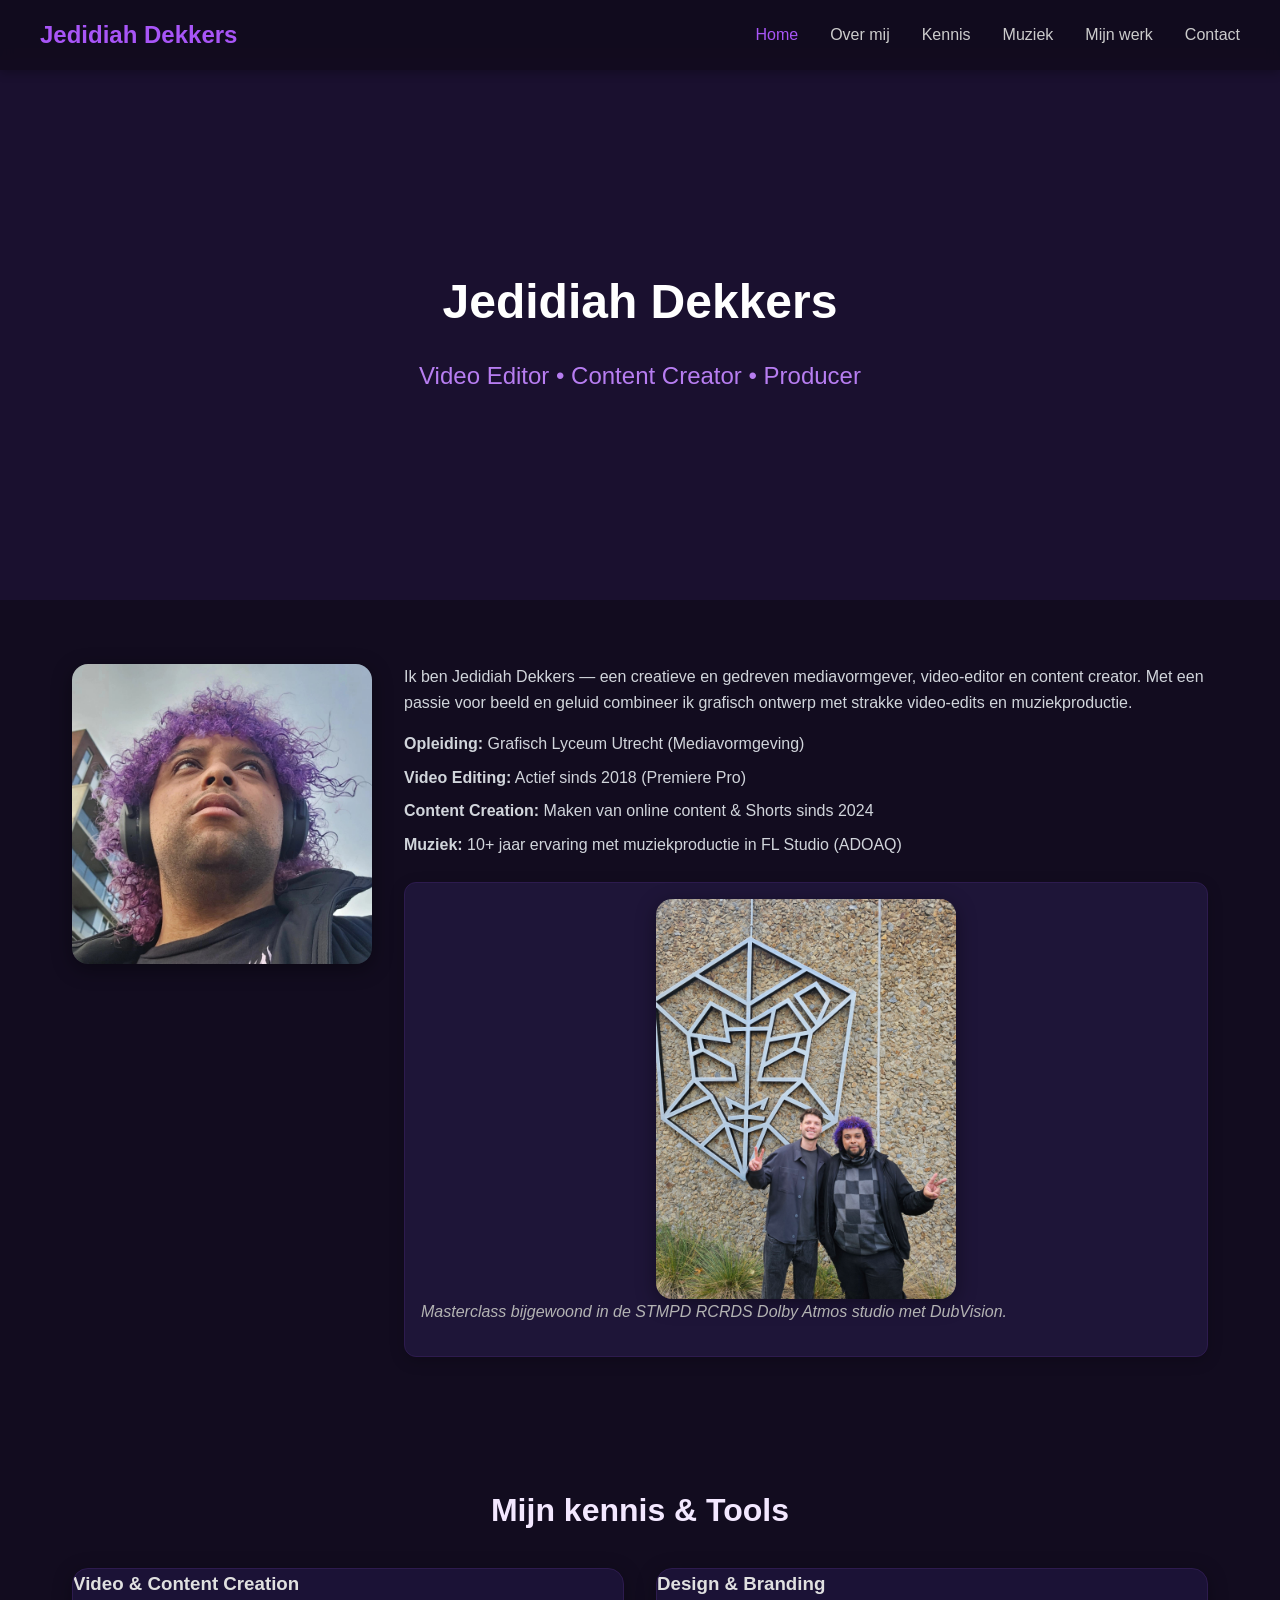
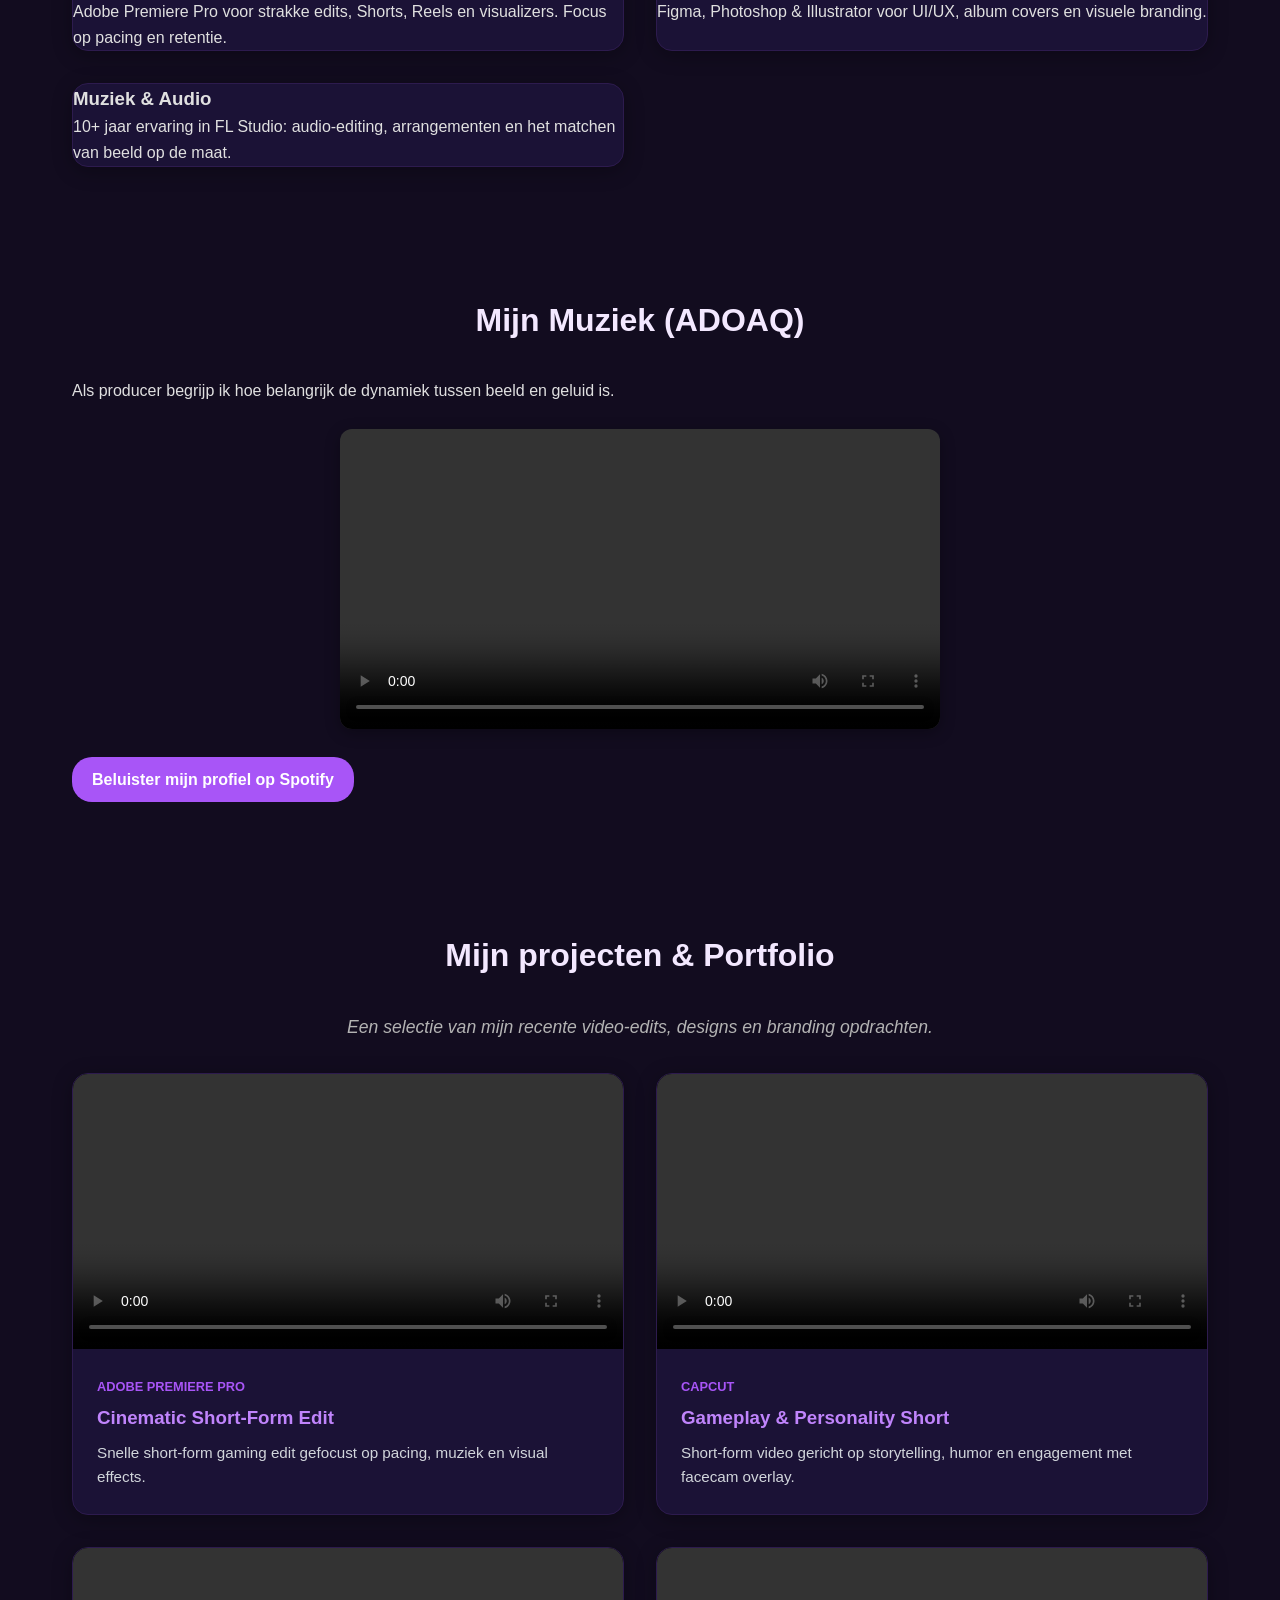
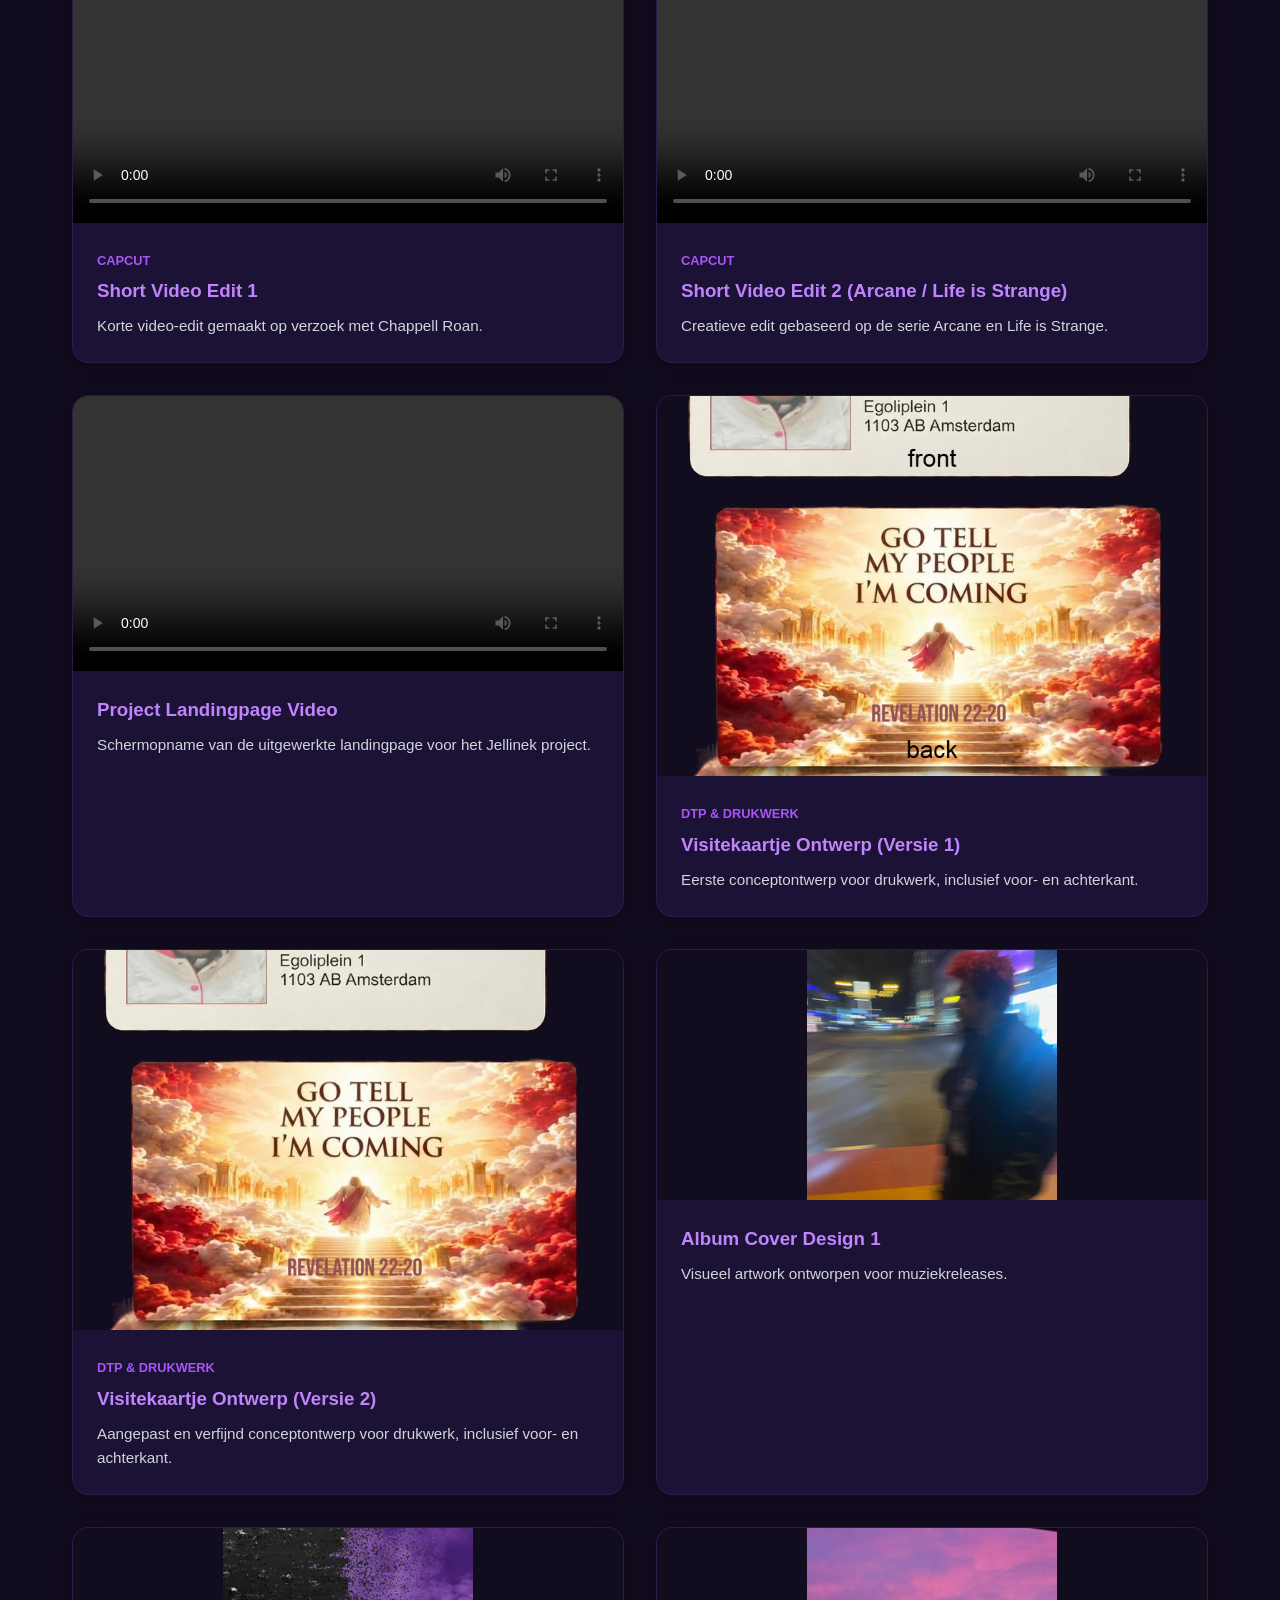
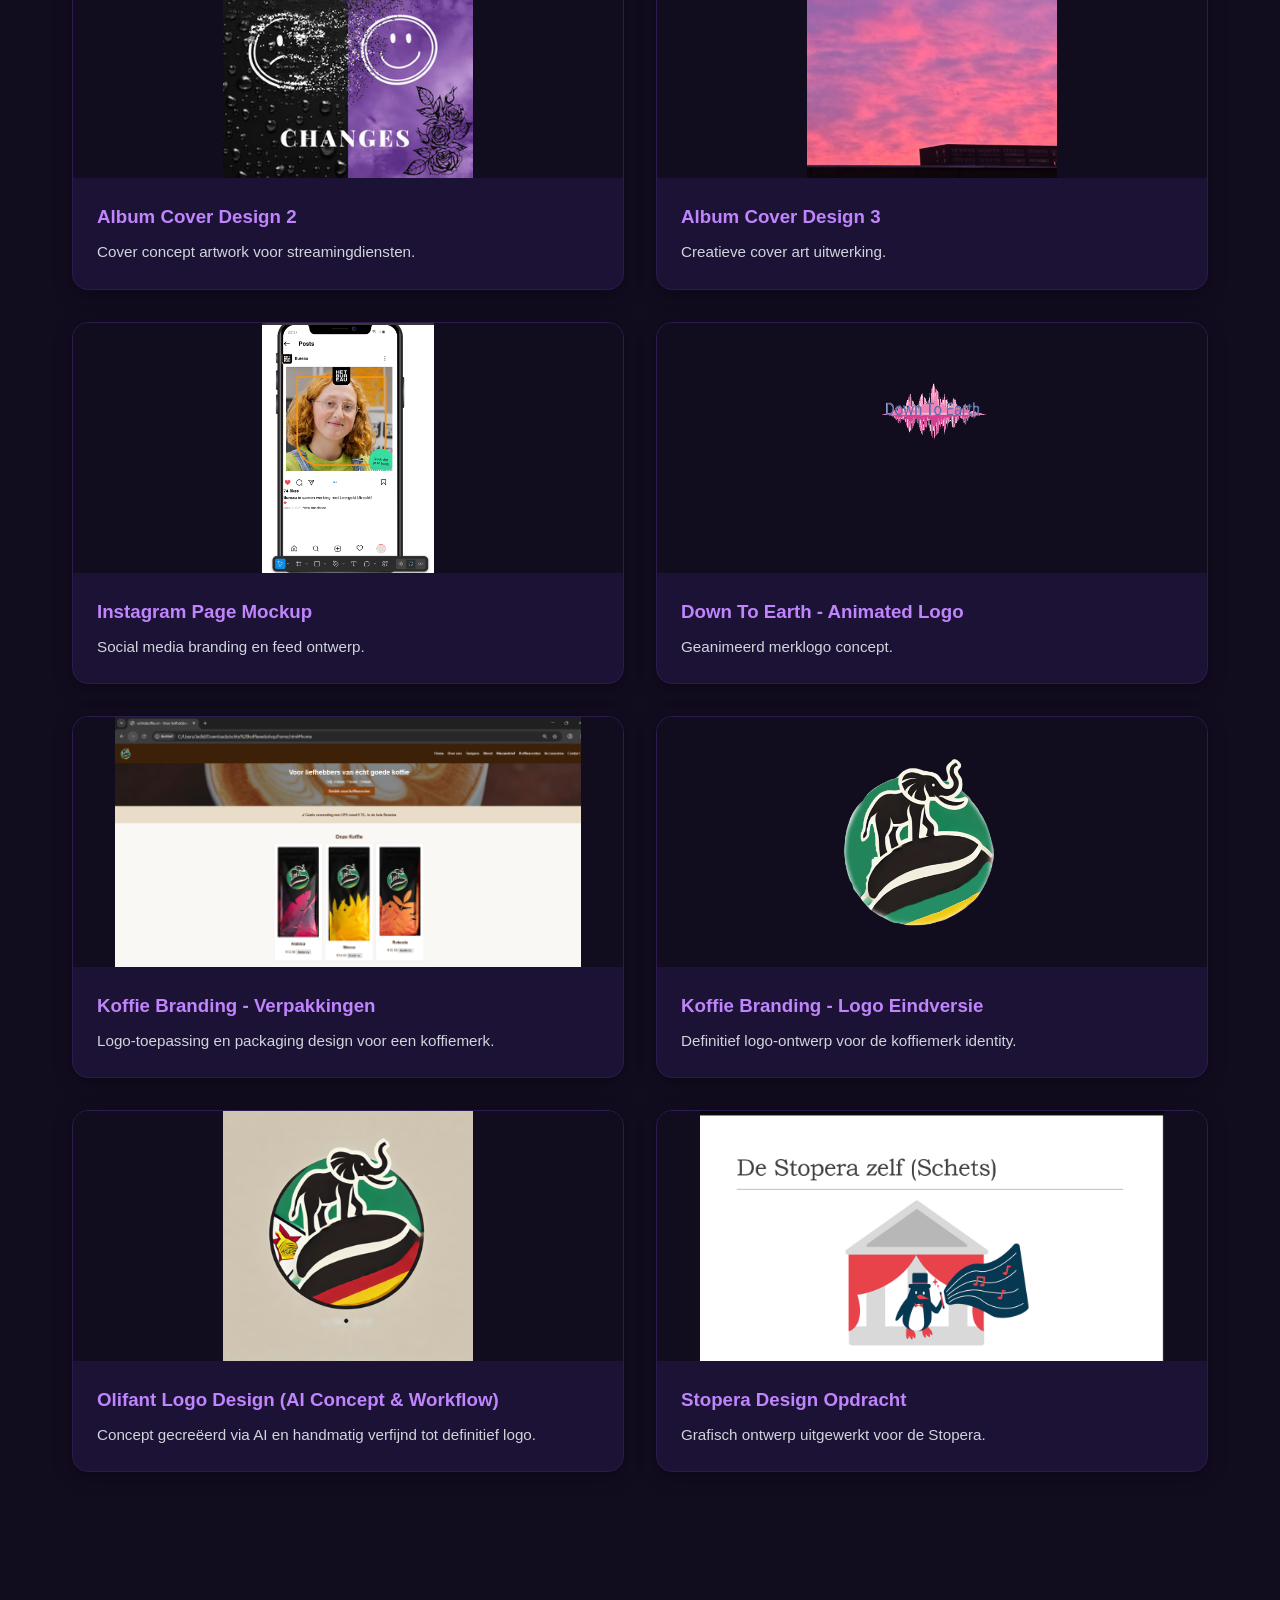
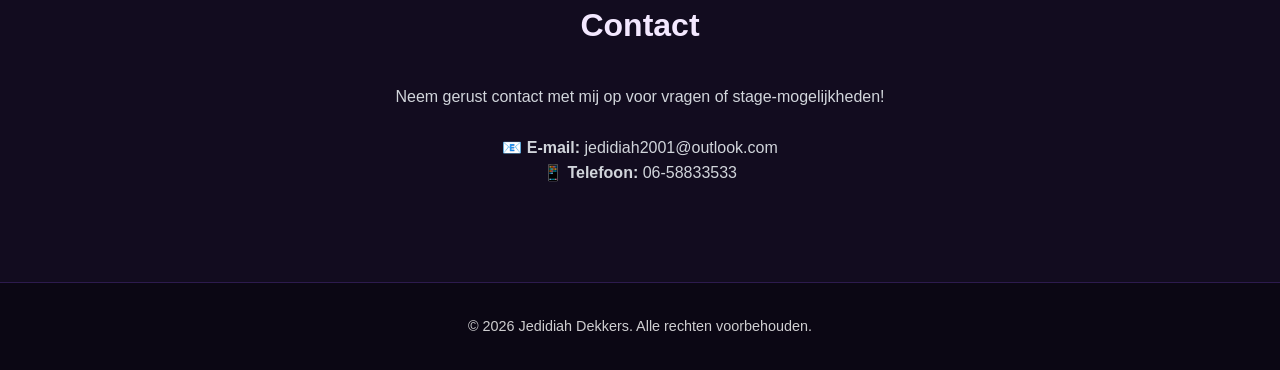
==== commit a3da6978: "Update index.html" ====
--- a/index.html
+++ b/index.html
@@ -138,4 +138,187 @@
         </div>
         <div class="project-content">
           <span style="font-size: 0.8rem; color: #a855f7; font-weight: bold; text-transform: uppercase;">CapCut</span>
-          <h3 style="margin-top: 4px;">Short
+          <h3 style="margin-top: 4px;">Short Video Edit 1</h3>
+          <p>Korte video-edit gemaakt op verzoek met Chappell Roan.</p>
+        </div>
+      </div>
+
+      <!-- Short 4: Jinx & Chloe Edit (CapCut) -->
+      <div class="project-card">
+        <div class="media-wrapper">
+          <video controls>
+            <source src="jinx and chloe💙.mp4" type="video/mp4">
+          </video>
+        </div>
+        <div class="project-content">
+          <span style="font-size: 0.8rem; color: #a855f7; font-weight: bold; text-transform: uppercase;">CapCut</span>
+          <h3 style="margin-top: 4px;">Short Video Edit 2 (Arcane / Life is Strange)</h3>
+          <p>Creatieve edit gebaseerd op de serie Arcane en Life is Strange.</p>
+        </div>
+      </div>
+
+      <!-- Jellinek Video -->
+      <div class="project-card">
+        <div class="media-wrapper">
+          <video controls>
+            <source src="jellinek project week opdrachr.mp4" type="video/mp4">
+          </video>
+        </div>
+        <div class="project-content">
+          <h3>Project Landingpage Video</h3>
+          <p>Schermopname van de uitgewerkte landingpage voor het Jellinek project.</p>
+        </div>
+      </div>
+
+      <!-- Visitekaartje Oma (Versie 1) -->
+      <div class="project-card">
+        <div class="media-wrapper">
+          <img src="oma visitie kaart1.jpeg" alt="Visitekaartje Ontwerp Oma - Versie 1" class="visitekaart-img">
+        </div>
+        <div class="project-content">
+          <span style="font-size: 0.8rem; color: #a855f7; font-weight: bold; text-transform: uppercase;">DTP & Drukwerk</span>
+          <h3 style="margin-top: 4px;">Visitekaartje Ontwerp (Versie 1)</h3>
+          <p>Eerste conceptontwerp voor drukwerk, inclusief voor- en achterkant.</p>
+        </div>
+      </div>
+
+      <!-- Visitekaartje Oma (Versie 2) -->
+      <div class="project-card">
+        <div class="media-wrapper">
+          <img src="oma visite kaart 2.jpeg" alt="Visitekaartje Ontwerp Oma - Versie 2" class="visitekaart-img">
+        </div>
+        <div class="project-content">
+          <span style="font-size: 0.8rem; color: #a855f7; font-weight: bold; text-transform: uppercase;">DTP & Drukwerk</span>
+          <h3 style="margin-top: 4px;">Visitekaartje Ontwerp (Versie 2)</h3>
+          <p>Aangepast en verfijnd conceptontwerp voor drukwerk, inclusief voor- en achterkant.</p>
+        </div>
+      </div>
+
+      <!-- Album Cover 1 -->
+      <div class="project-card">
+        <div class="media-wrapper">
+          <img src="album cover 1.jpeg" alt="Album Cover Design 1">
+        </div>
+        <div class="project-content">
+          <h3>Album Cover Design 1</h3>
+          <p>Visueel artwork ontworpen voor muziekreleases.</p>
+        </div>
+      </div>
+
+      <!-- Album Cover 2 -->
+      <div class="project-card">
+        <div class="media-wrapper">
+          <img src="album cover 2.jpeg" alt="Album Cover Design 2">
+        </div>
+        <div class="project-content">
+          <h3>Album Cover Design 2</h3>
+          <p>Cover concept artwork voor streamingdiensten.</p>
+        </div>
+      </div>
+
+      <!-- Album Cover 3 -->
+      <div class="project-card">
+        <div class="media-wrapper">
+          <img src="album cover.jpg" alt="Album Cover Design 3">
+        </div>
+        <div class="project-content">
+          <h3>Album Cover Design 3</h3>
+          <p>Creatieve cover art uitwerking.</p>
+        </div>
+      </div>
+
+      <!-- Instagram Page Mockup -->
+      <div class="project-card">
+        <div class="media-wrapper">
+          <img src="instragrampagemockup.png" alt="Instagram Page Mockup">
+        </div>
+        <div class="project-content">
+          <h3>Instagram Page Mockup</h3>
+          <p>Social media branding en feed ontwerp.</p>
+        </div>
+      </div>
+
+      <!-- Down to Earth Logo GIF -->
+      <div class="project-card">
+        <div class="media-wrapper">
+          <img src="down-to-earth-logo.gif" alt="Down to Earth Animated Logo">
+        </div>
+        <div class="project-content">
+          <h3>Down To Earth - Animated Logo</h3>
+          <p>Geanimeerd merklogo concept.</p>
+        </div>
+      </div>
+
+      <!-- Koffieopdracht Verpakkingen -->
+      <div class="project-card">
+        <div class="media-wrapper">
+          <img src="koffieopdrachtlogo op verpakkingen.png" alt="Koffielogo Verpakking">
+        </div>
+        <div class="project-content">
+          <h3>Koffie Branding - Verpakkingen</h3>
+          <p>Logo-toepassing en packaging design voor een koffiemerk.</p>
+        </div>
+      </div>
+
+      <!-- Koffieopdracht Eindversie -->
+      <div class="project-card">
+        <div class="media-wrapper">
+          <img src="logo koffieopdrachteindversie.png" alt="Koffie Logo Eindversie">
+        </div>
+        <div class="project-content">
+          <h3>Koffie Branding - Logo Eindversie</h3>
+          <p>Definitief logo-ontwerp voor de koffiemerk identity.</p>
+        </div>
+      </div>
+
+      <!-- Olifant Logo Concept -->
+      <div class="project-card">
+        <div class="media-wrapper">
+          <img src="olifantlogoaiversie.png" alt="Olifant Logo AI Concept">
+        </div>
+        <div class="project-content">
+          <h3>Olifant Logo Design (AI Concept & Workflow)</h3>
+          <p>Concept gecreëerd via AI en handmatig verfijnd tot definitief logo.</p>
+        </div>
+      </div>
+
+      <!-- Sander DPT Opdracht -->
+      <div class="project-card">
+        <div class="media-wrapper">
+          <img src="sander dpt opdracht voor de stopera.png" alt="Stopera Opdracht">
+        </div>
+        <div class="project-content">
+          <h3>Stopera Design Opdracht</h3>
+          <p>Grafisch ontwerp uitgewerkt voor de Stopera.</p>
+        </div>
+      </div>
+
+    </div>
+  </section>
+
+  <!-- ✉️ CONTACT -->
+  <section id="contact" class="container contact">
+    <h2 class="section-title">Contact</h2>
+    <p>Neem gerust contact met mij op voor vragen of stage-mogelijkheden!</p>
+    <br>
+    <p>📧 <strong>E-mail:</strong> jedidiah2001@outlook.com</p>
+    <p>📱 <strong>Telefoon:</strong> 06-58833533</p>
+  </section>
+
+  <!-- 👣 FOOTER -->
+  <footer>
+    <p>© 2026 Jedidiah Dekkers. Alle rechten voorbehouden.</p>
+  </footer>
+
+  <script>
+    const hamburger = document.querySelector('.hamburger');
+    const navLinks = document.querySelector('.nav-links');
+
+    hamburger.addEventListener('click', () => {
+      hamburger.classList.toggle('open');
+      navLinks.classList.toggle('active');
+    });
+  </script>
+
+</body>
+</html>
